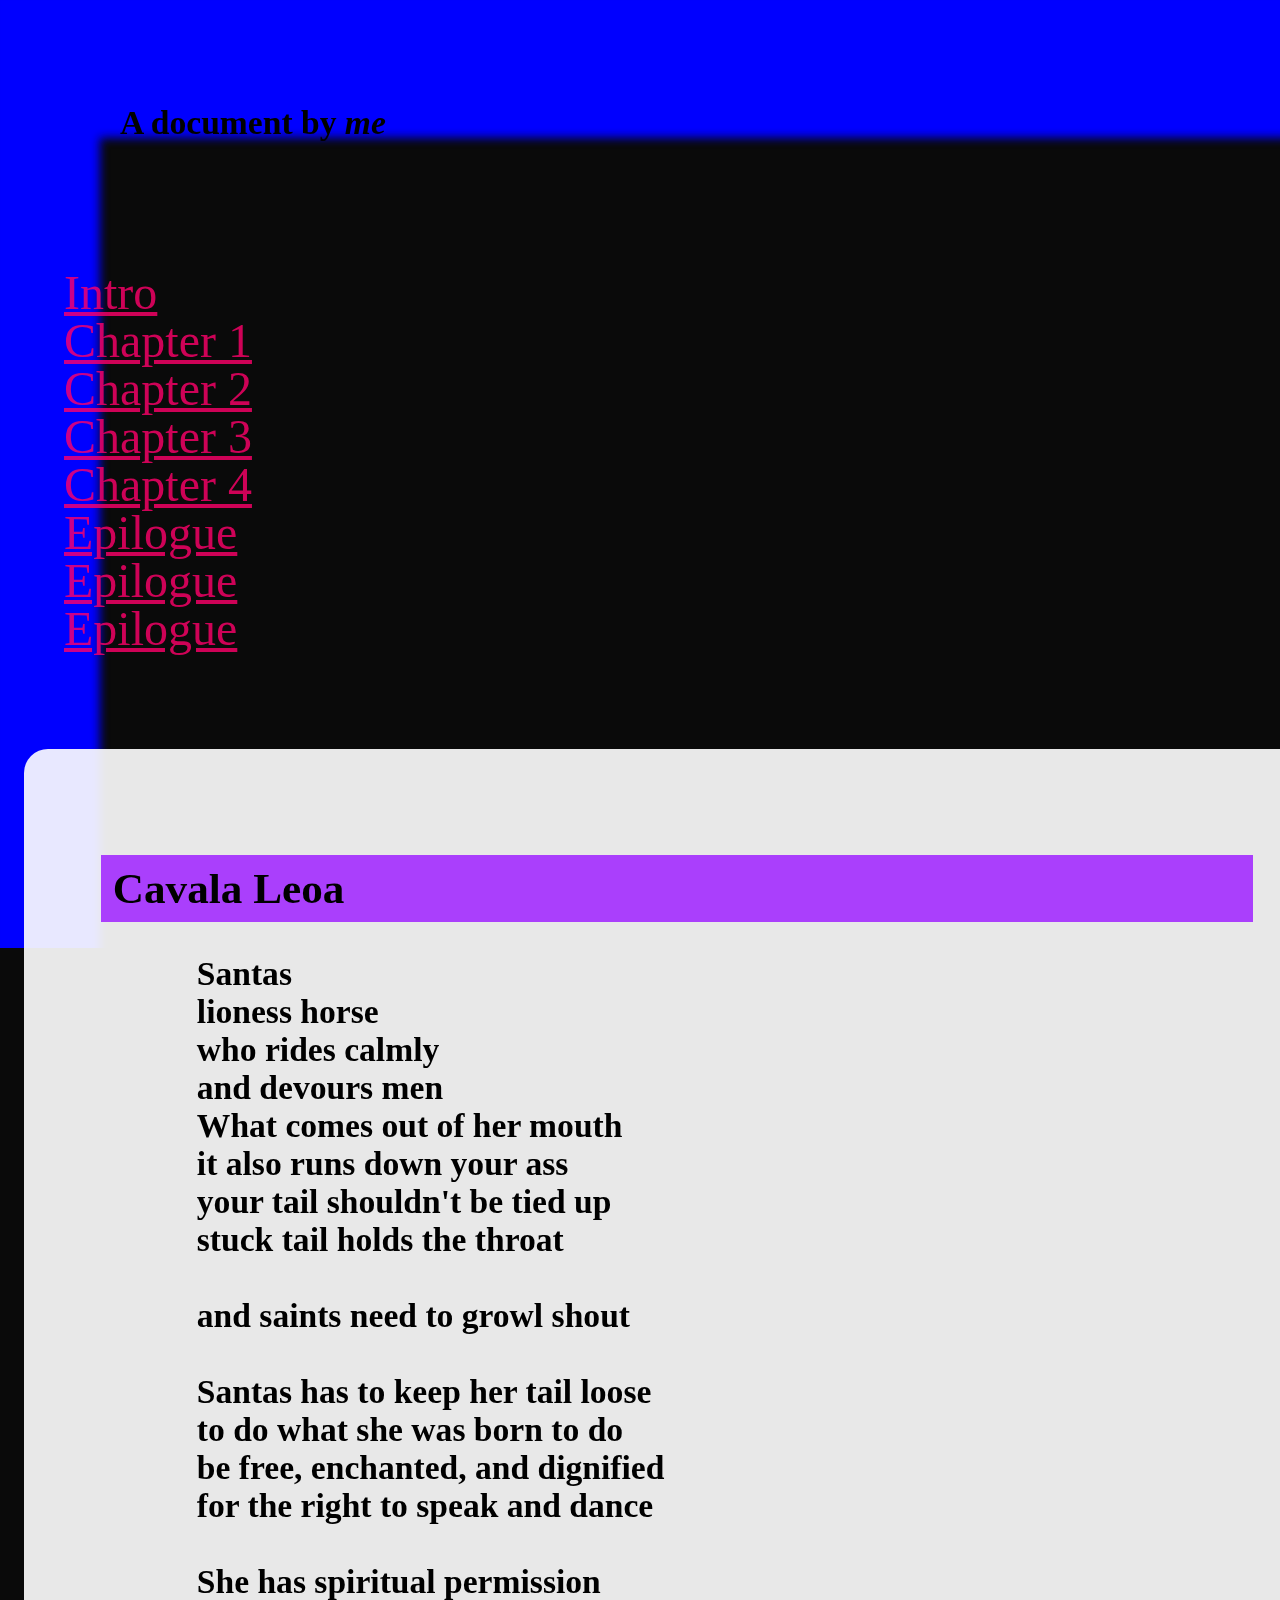
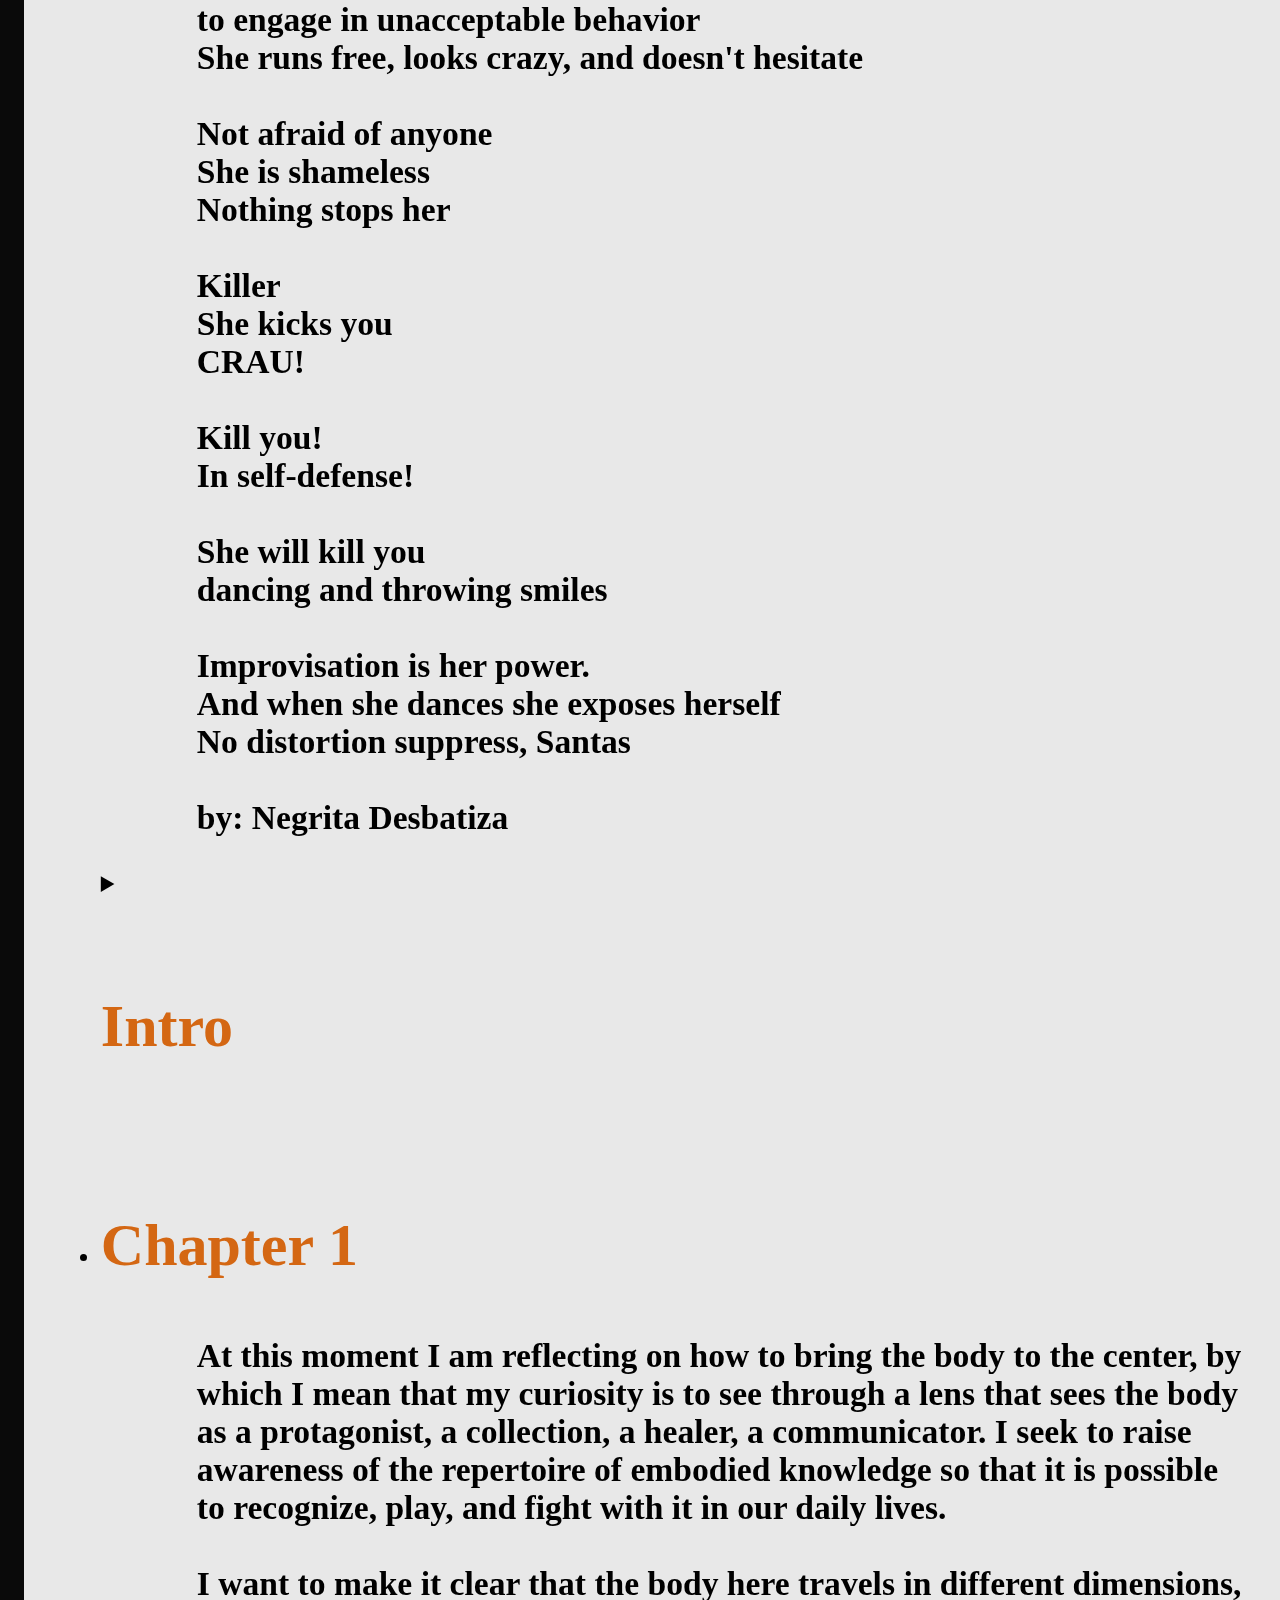
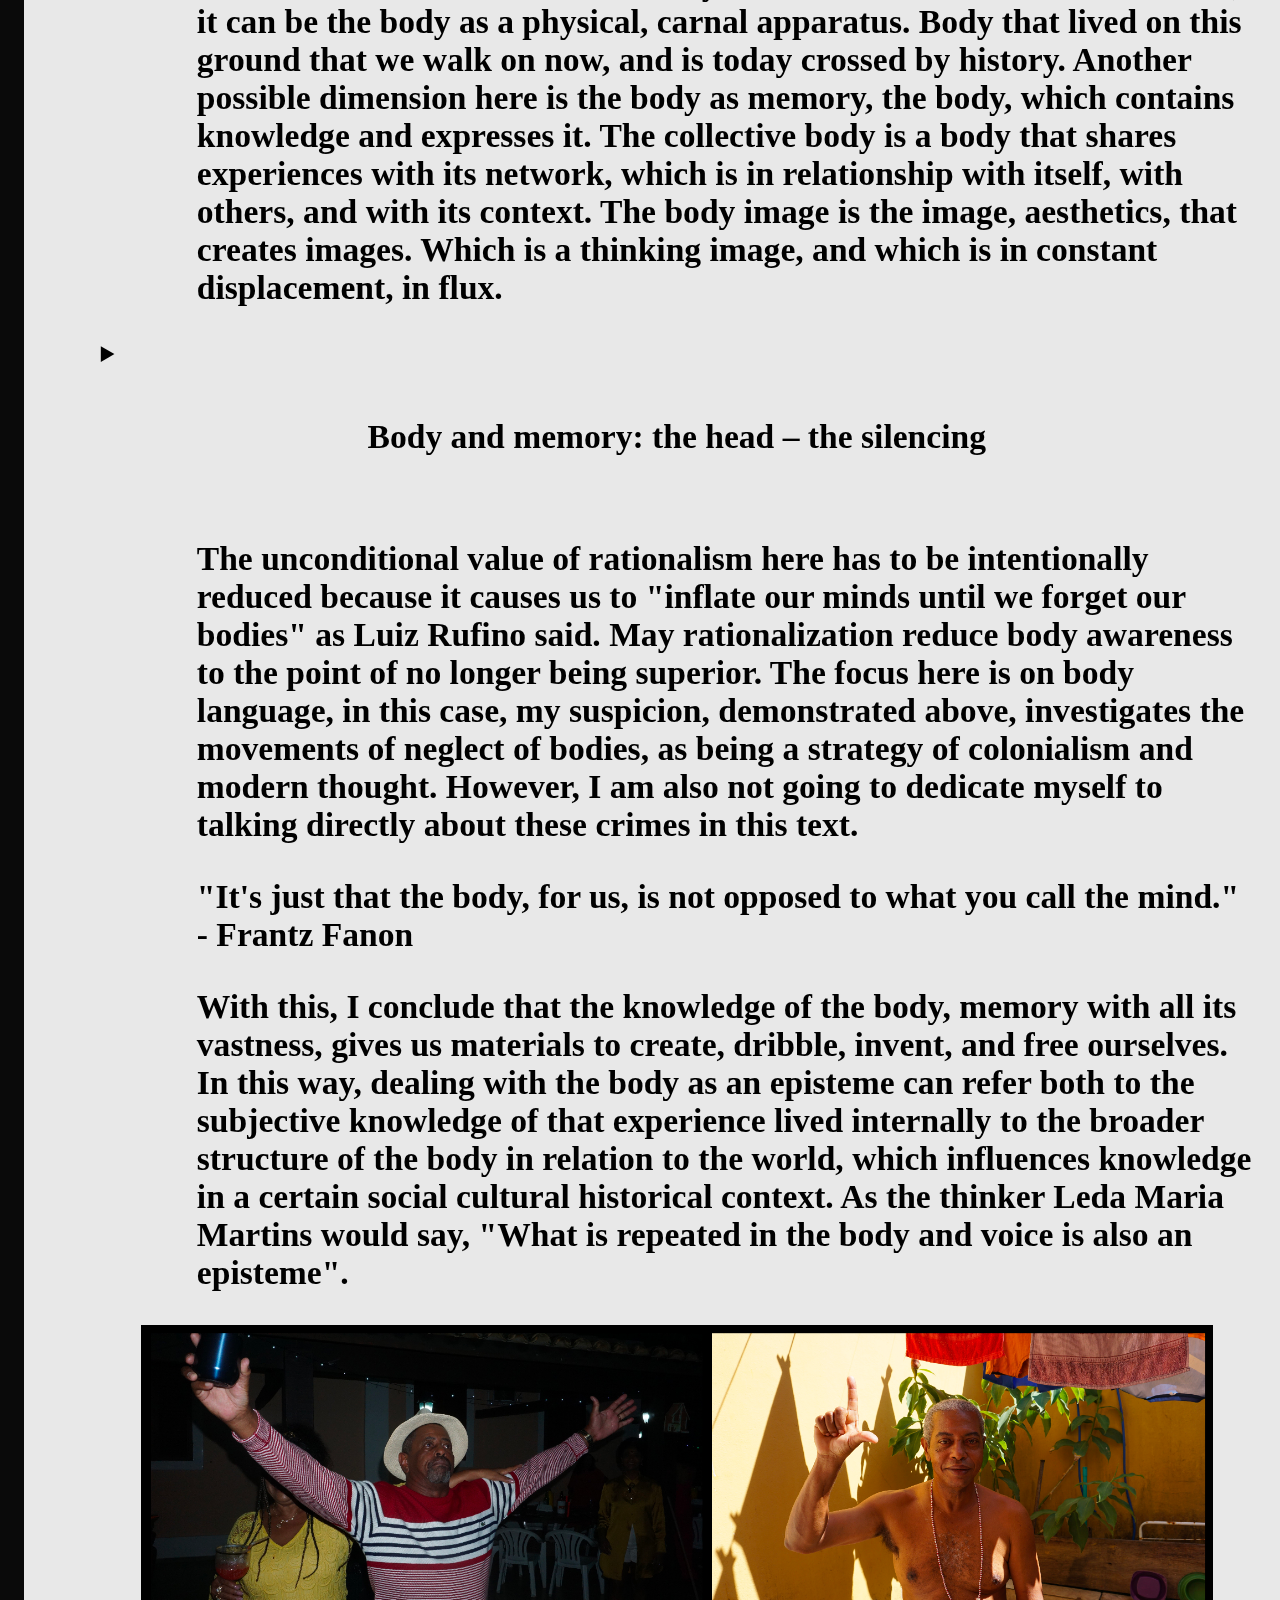
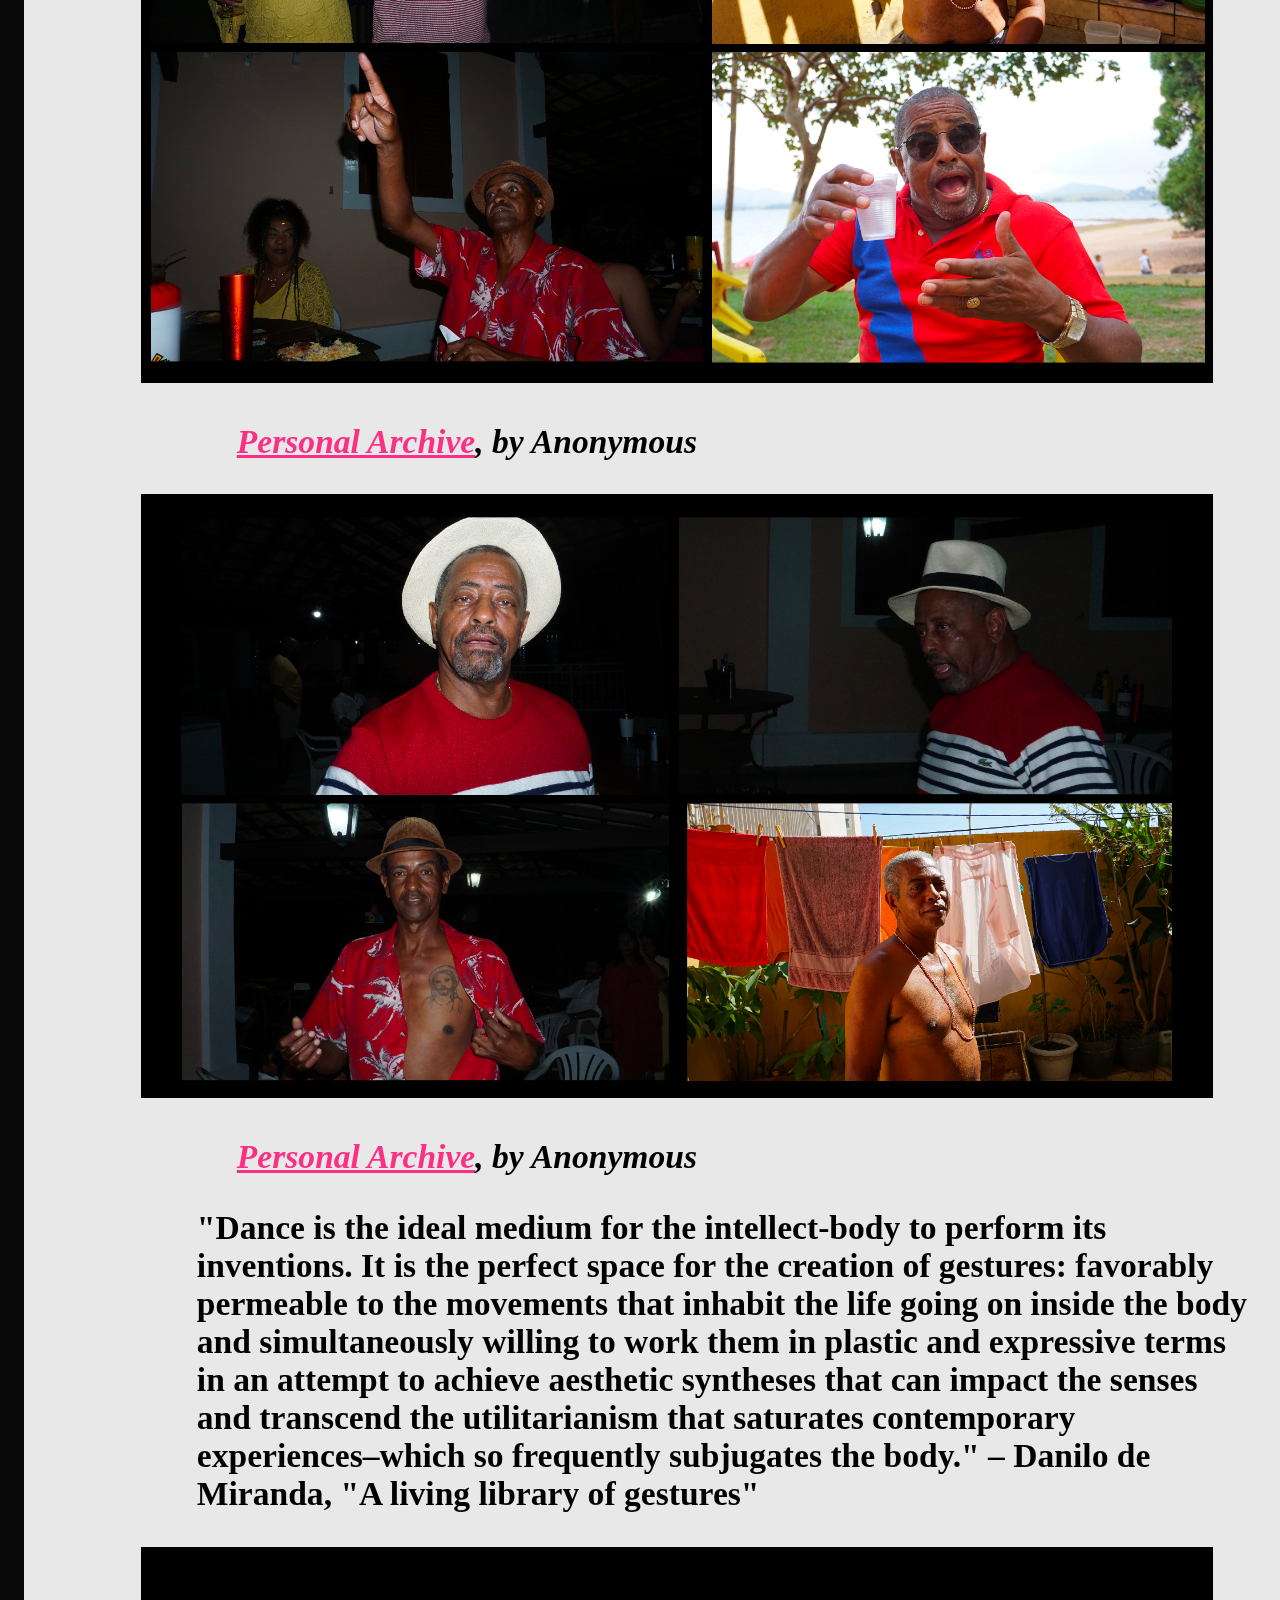
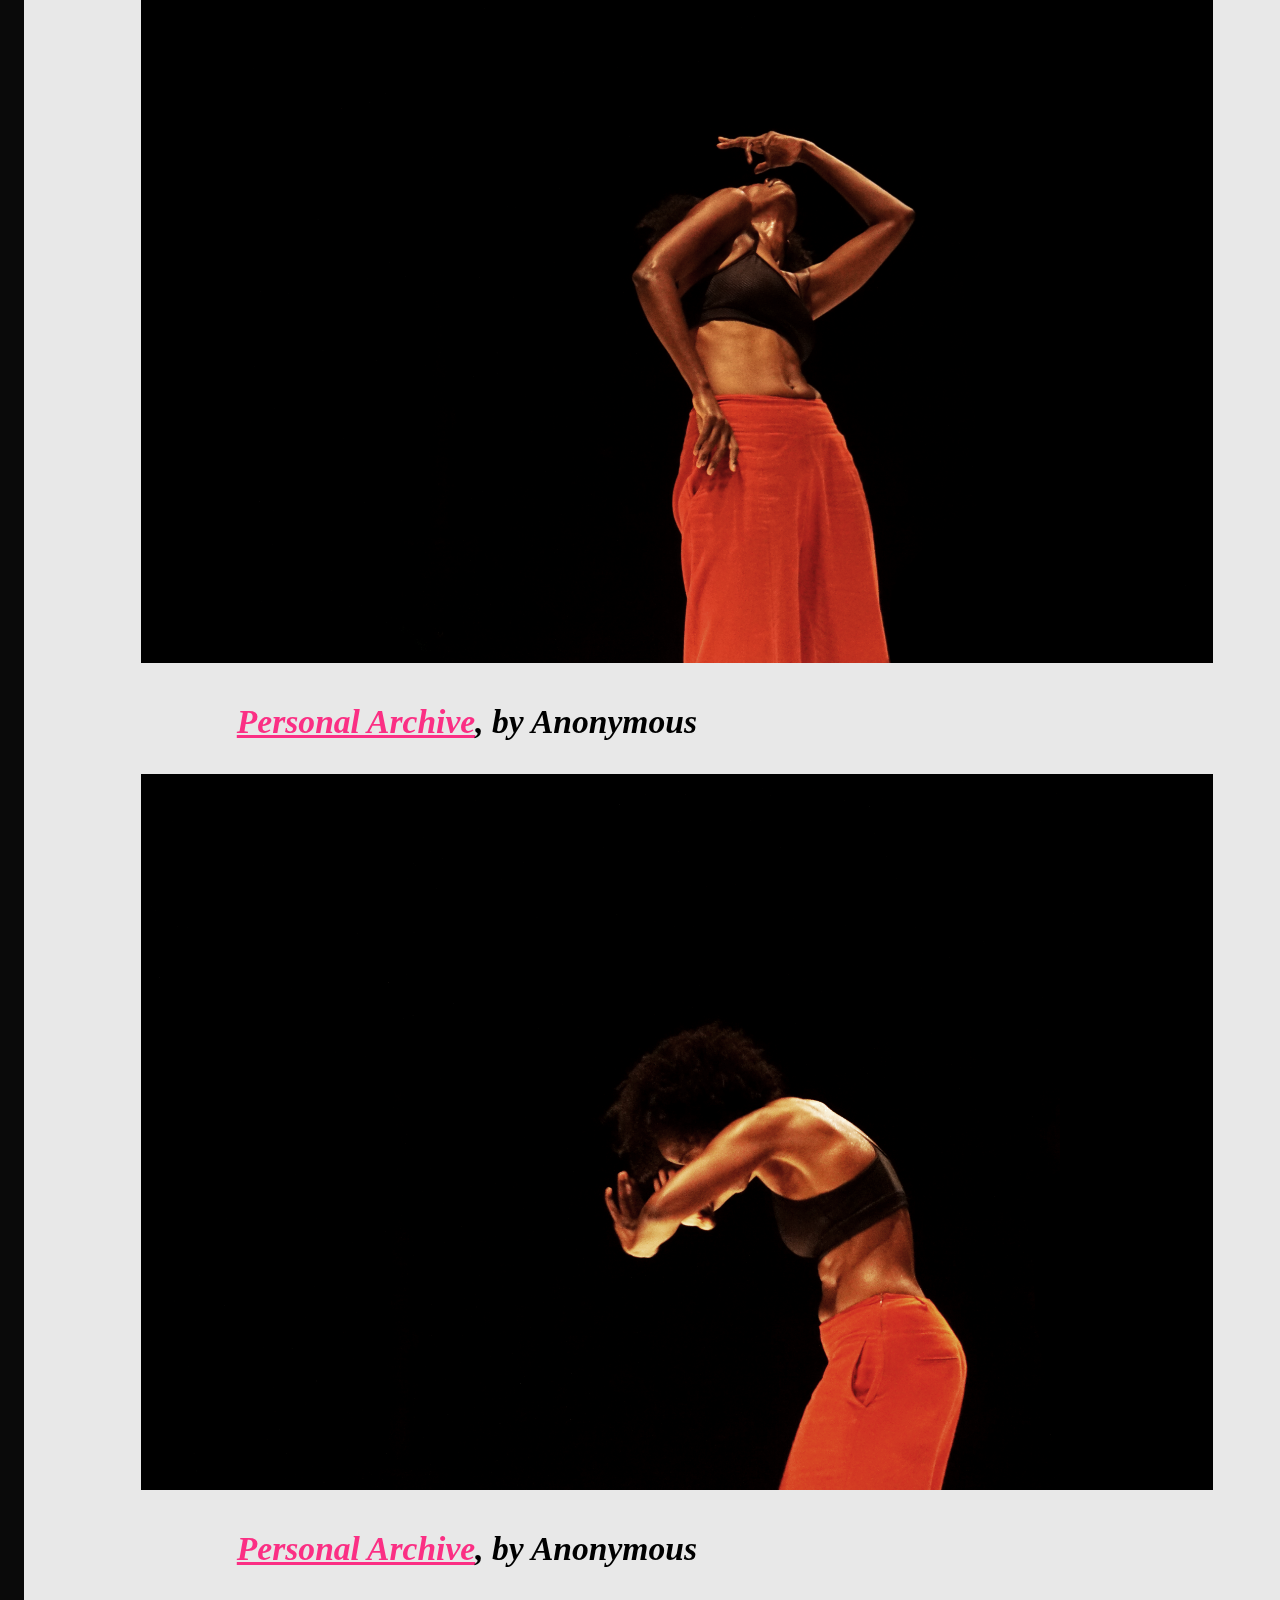
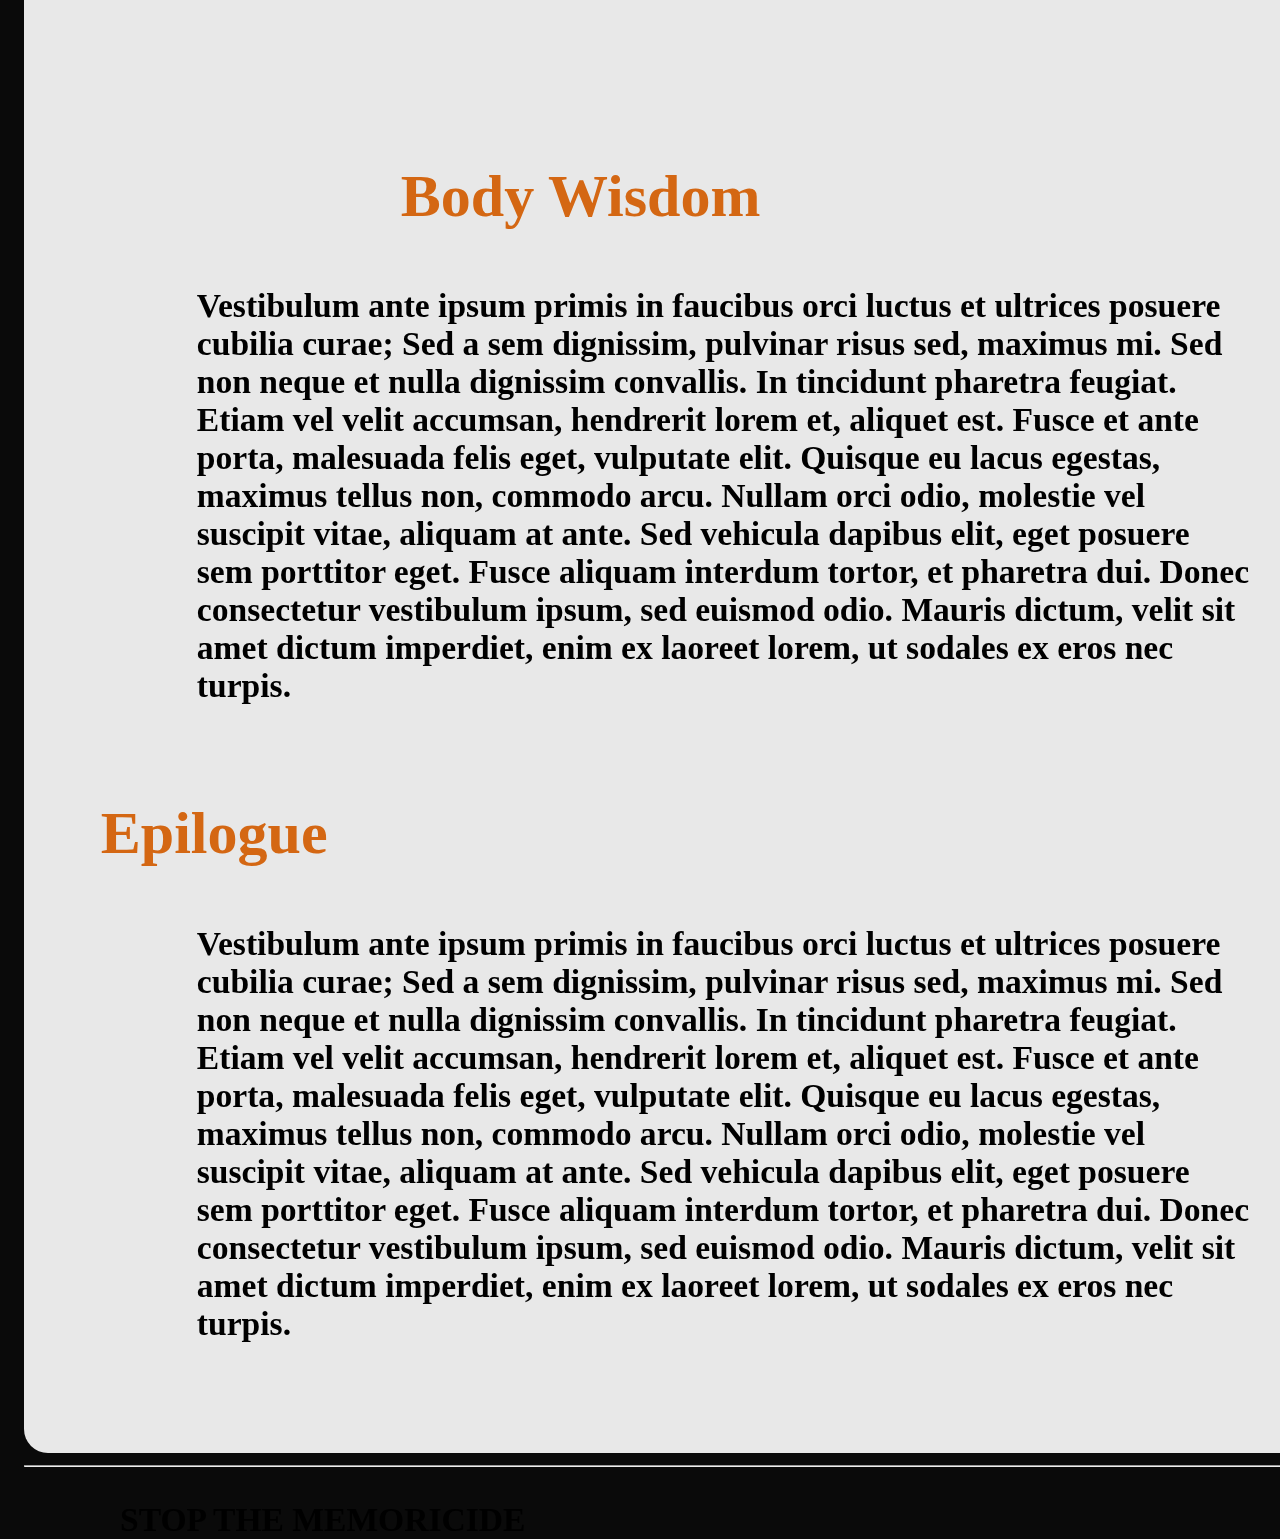
==== ingles.html @ c8997bfd "linguas" ====
<!DOCTYPE html>

<html lang="en">

<head>

	<meta charset="utf-8">
	<meta name="viewport" content="width=device-width,initial-scale=1.0">

	<!-- meta tags, fill them with website meta infos -->
	<meta name="description" content="Description of your web page" />
	<meta name="keywords" content="Keyword 1, Keyword 2, Keyword 3, Keyword 4, Keyword 5 ..." />
	<meta name="author" content="Name of the author/owner of the webpage's content" />

	<!-- favicon, fill with a 512x512px .png image named 'favicon.png' -->
	<link rel="icon" href="assets/images/favicon/favicon.png" />

	<!-- website title, visible in the browser window and on link sharing -->
	<title>Website title</title>

	<!-- links for extensions and dependencies -->

	<!-- css -->
	<!-- first link your CSS dependences, here is normalize, a CSS 'reset' for cross-browser appearence uniformity -->
	<link rel="stylesheet" href="assets/css/normalize.css">
	<!-- you stylesheet -->
	<link rel="stylesheet" href="assets/css/style.css?ver=1.0">

	<!-- js -->
	<!-- first link your javascript dependencies, here as an example is Jquery -->
	<script type="text/javascript" src="assets/js/jquery-3.6.0.min.js"></script>
	<!-- your function scripts -->
	<script type="text/javascript" src="assets/js/script.js?ver=1.0"></script>

	<p class="menu_lingua" ><span class="portugues" > <a href="portugues.html"> PT </a></span> / <span  class="ingles"> ENG</span></p>



</head>

<body>

	<!-- webpage content goes here -->

	<div class="page-wrapper">

		<header>

			<h0> Tab que eu indico como vem o conteúdo/h1>
				<p>A <strong>document</strong> by <em>me</em></p>

				/>
				<nav>
					<ul>
						<li><a href="#intro">Intro</a></li>
						<li><a href="#chapter-1">Chapter 1</a></li>
						<li><a href="#chapter-2">Chapter 2</a></li>
						<li><a href="#chapter-3">Chapter 3</a></li>
						<li><a href="#chapter-4">Chapter 4</a></li>
						<li><a href="#epilogue">Epilogue</a></li>
						<li><a href="#epilogue">Epilogue</a></li>
						<li><a href="#Referências">Epilogue</a></li>
					</ul>
				</nav> 


		</header>

		<main>

			<h1 id="poema"> Cavala Leoa</h1>
			<p>
				Santas<br>
				lioness horse<br>
				who rides calmly<br>
				and devours men<br>

				What comes out of her mouth<br>
				it also runs down your ass<br>
				your tail shouldn't be tied up<br>
				stuck tail holds the throat<br>
				<br>
				and saints need to growl shout<br>
				<br>
				Santas has to keep her tail loose<br>
				to do what she was born to do<br>
				be free, enchanted, and dignified<br>
				for the right to speak and dance<br>
				<br>
				She has spiritual permission<br>
				to engage in unacceptable behavior<br>
				She runs free, looks crazy, and doesn't hesitate<br>
				<br>
				Not afraid of anyone<br>
				She is shameless<br>
				Nothing stops her<br>
				<br>
				Killer<br>
				She kicks you<br>
				CRAU!<br>
				<br>
				Kill you!<br>
				In self-defense!<br>
				<br>
				She will kill you<br>
				dancing and throwing smiles<br>
				<br>
				Improvisation is her power.<br>
				And when she dances she exposes herself<br>
				No distortion suppress, Santas<br>
				<br>
				by: Negrita Desbatiza

			</p>
			<details>
             <summary>

			<h2 id="intro">Intro</h2>

		</summary>
			<p>
				I wish good meetings to everyone who will read this text, may the words be alive and fruitful. Let this
				text be placed on the ground. May it mark once and for all my enchanted territory, the known body. I
				chose to write it so I remember it. For the opposite of this, is disenchantment, it means conforming to
				the countless stories told about my body intending to dominate it, civilize it, and silence it.
			</p>
			<p>
				About reminders for me, motivations for doing this: for a long time I practiced neglecting the body,
				that is, I left my body aside, until it became super difficult to hear it, even to know it. This dynamic
				is a problem that affects many people. In my story, I see that this distancing from the body was
				conducted within different structures, reinforcing lies and universal formulas of sanctity, progress,
				and civilization.
			</p>
			<p>
				Introducing the body that speaks to you, I am Lara Santos, a black, Brazilian, and queer woman, I am a
				multidisciplinary graphic designer, who strategically deals with graphic design as a tool to bring
				together bodies, to record and publish their knowledge. It is important to highlight that singularity is
				a fundamental point here, considering a movement against homogenization.
			</p>
			<p>
				This is a way around these lies told about the body. This piece of writing reflects on how the body is
				in confrontation with choreographies of social norms that say the body needs to be contained, and
				controlled. The schism is what is the body's repertoire. If the body speaks, what are the relationships
				between the body and graphic design?
			</p>

			<p>So let's go. May I be filled with the desire to write, may I be able to awaken what has been dormant
				over time. May here be nothing more than the lifelong authorization to say words without fear of the
				language not being formatted for everyone's understanding. May the word and the body not be separated
				for communication.
			</p>

			<p>

				Below I present to whoever is reading, the path of my curiosity between the body and its knowledge,
				concerning words, and graphic design. I expose the path of becoming aware of how both transport
				epistemes, that is, they transport knowledge. I write through references, to authors, artists,
				designers, interviews, and experiences, which inspired me in my positions and gave me the procedure to
				write here. I thank and honor each name mentioned here. Maximum respect and affection for the knowledge
				of the people I mention in this text. May we have open chests for this journey!
			</p>


			<figure>

				<a href="Carlinhos" target="_blank">
					<img src="content/Carlinhos.jpg" alt="A painted representation of a forest with a big blue lake"
						width="100%" height="auto">
				</a>

				<figcaption>

					<p>
						<em><a href="https://www.youtube.com/watch?v=bkKTSw4pL2A" target="_blank">Personal Archive</a>,
							by Anonymous</em>
					</p>

				</figcaption>

			</figure>
		</details>


<deitails>
	<summary>
			<h2 id="chapter-1">Chapter 1</h2>

			<p> At this moment I am reflecting on how to bring the body to the center, by which I mean that
				my curiosity is to see through a lens that sees the body as a protagonist, a collection, a healer, a
				communicator. I seek to raise awareness of the repertoire of embodied knowledge so that it is possible
				to recognize, play, and fight with it in our daily lives. <br>
				<br>
				I want to make it clear that the body here travels in different dimensions, it can be the body as a
				physical, carnal apparatus. Body that lived on this ground that we walk on now, and is today crossed by
				history. Another possible dimension here is the body as memory, the body, which contains knowledge and
				expresses it. The collective body is a body that shares experiences with its network, which is in
				relationship with itself, with others, and with its context. The body image is the image, aesthetics,
				that creates images. Which is a thinking image, and which is in constant displacement, in flux.

			</p>
		</summary>
		
	</deitailS>

			<details>

				<summary>
					<h3 id="intro">Body and memory: the head – the silencing</h2>
				</summary>

				<p>
					Let's think about the memories inscribed in the body. But be careful, because, unlike Western
					traditions that emphasize the recording of memory strictly through words. Here, based on the writer
					Leda Maria Martins as a reference, I welcome the notions, which are in her work, which recognize the
					body with all its variety of knowledge as significant in the inscription, production, and
					dissemination of knowledge. Mastery of an alphabetically written language is not decisive for the
					inscription of knowledge.<br>
					<br>
					After all, access to written discursive language is a privilege, and for a long time it was a tool
					used by the hegemonic social class in the service of its self-promotion, domination, invested in the
					disqualification of other ways of establishing knowledge, among them those that are conducted by
					corporeality.<br>
					<br>

					African bodies displaced to the Americas expressed their knowledge primarily through bodily
					performances. As Leda Maria Martins would say, in her book Performances do Tempo Espiralar: poéticas
					do corpo-tela, "the word was danced, the gesture was sung, in every movement a choreography of the
					voice resonated, a score of diction, a graffiti pigmentation of the skin, a sound of colors".<br>
					<br>

					I praise such languages, as they symbolize resistance and resilience in preserving the cultural
					memory of a people. Such performances: dances, rites, songs, gestures, images, orality, and
					drumming, are sacred movements to get to know oneself, connect, and be enchanted. As stated before,
					this knowledge seems to be constantly under attack from emptying, erasure, and silencing.<br>


				</p>

				<figure>

					<a href="Carlinhos" target="_blank">
						<img src="content/AnastaciaLivre.jpeg" alt="A painted representation of a forest with a big blue lake"
							width="100%" height="auto">
					</a>
	
					<figcaption>
	
						<p>
							<em><a href="https://www.youtube.com/watch?v=bkKTSw4pL2A" target="_blank">Personal Archive</a>,
								by Anonymous</em>
						</p>
	
					</figcaption>
	
				</figure>

				<p>
					The social class that represents the colonizers in the Americas, whiteness, during and after the
					colonial period, mounted different attacks on the African and Indigenous bodies, through the most
					diverse tools of domination. For example, the religion that made rites - sins, the laws that
					prohibited samba and capoeira. The police who killed us and continue to kill us, taking the lives of
					our children. The manipulation of history authorizes the illusory narrative of white sovereignty,
					which does not point to itself, but is based on pointing to "others" to maintain its status quo.
					However, I do not propose to enter into that discussion here.
				</p>
				<p>
					"The body is a place of memory, and in it are inscribed the experiences lived and updated in
					everyday life. The body as a totality of knowledge, perceived integrally, was abandoned and split,
					de-interlaced from the brain for a long time. The aphorism “I think therefore I am” leaves deep
					marks on our imagination about the body, making us believe that the body is not a way of thinking,
					that the body “does not know.” -Luciane Ramos Silva

				</p>

			</details>

			<p>
				The unconditional value of rationalism here has to be intentionally reduced because it causes us to
				"inflate our minds until we forget our bodies" as Luiz Rufino said. May rationalization reduce body
				awareness to the point of no longer being superior. The focus here is on body language, in this case, my
				suspicion, demonstrated above, investigates the movements of neglect of bodies, as being a strategy of
				colonialism and modern thought. However, I am also not going to dedicate myself to talking directly
				about these crimes in this text.
			</p>
			<p>
				"It's just that the body, for us, is not opposed to what you call the mind." - Frantz Fanon
			</p>

			<p>
			<p>
				With this, I conclude that the knowledge of the body, memory with all its vastness, gives us materials
				to create, dribble, invent, and free ourselves. In this way, dealing with the body as an episteme can
				refer both to the subjective knowledge of that experience lived internally to the broader structure of
				the body in relation to the world, which influences knowledge in a certain social cultural historical
				context. As the thinker Leda Maria Martins would say, "What is repeated in the body and voice is also an
				episteme".
			</p>
			</p>

			<figure>
				<a href="gestos" target="_blank">
					<img src="content/Quadro1.png" alt="A painted representation of a forest with a big blue lake"
						width="100%" height="auto">
				</a>

				<figcaption>

					<p>
						<em><a href="https://www.youtube.com/watch?v=bkKTSw4pL2A" target="_blank">Personal Archive</a>,
							by Anonymous</em>
					</p>

				</figcaption>

				<b href="gestos2" target="_blank">
				 <img src="content/Quadro2.png" alt="familyarchive"
				 width="100%" height="auto">
			</b>
			<figcaption>

				<p>
					<em><a href="https://www.youtube.com/watch?v=bkKTSw4pL2A" target="_blank">Personal Archive</a>,
						by Anonymous</em>
				</p>

			</figcaption>



			</figure>

			<p>
				"Dance is the ideal medium for the intellect-body to perform its inventions. It is the perfect space for
				the creation of gestures: favorably permeable to the movements that inhabit the life going on inside the
				body and simultaneously willing to work them in plastic and expressive terms in an attempt to achieve
				aesthetic syntheses that can impact the senses and transcend the utilitarianism that saturates
				contemporary experiences–which so frequently subjugates the body." – Danilo de Miranda, "A living
				library of gestures"
			</p>

			

			<figure>

				<a href="Carlinhos" target="_blank">
					<img src="content/bienal1.png" alt="A painted representation of a forest with a big blue lake"
						width="100%" height="auto">
				</a>

				<figcaption>

					<p>
						<em><a href="https://www.youtube.com/watch?v=bkKTSw4pL2A" target="_blank">Personal Archive</a>,
							by Anonymous</em>
					</p>

				</figcaption>

			</figure>
			<figure>

				<c href="Carlinhos" target="_blank">
					<img src="content/bienal2.png" alt="A painted representation of a forest with a big blue lake"
						width="100%" height="auto">
				</c>

				<figcaption>

					<p>
						<em><a href="https://www.youtube.com/watch?v=bkKTSw4pL2A" target="_blank">Personal Archive</a>,
							by Anonymous</em>
					</p>

				</figcaption>

			</figure>

			<h2 id="chapter-4"><Canvas></Canvas>Body Wisdom</h2>


			<p>
				Vestibulum ante ipsum primis in faucibus orci luctus et ultrices posuere cubilia curae; Sed a sem
				dignissim, pulvinar risus sed, maximus mi. Sed non neque et nulla dignissim convallis. In tincidunt
				pharetra feugiat. Etiam vel velit accumsan, hendrerit lorem et, aliquet est. Fusce et ante porta,
				malesuada felis eget, vulputate elit. Quisque eu lacus egestas, maximus tellus non, commodo arcu. Nullam
				orci odio, molestie vel suscipit vitae, aliquam at ante. Sed vehicula dapibus elit, eget posuere sem
				porttitor eget. Fusce aliquam interdum tortor, et pharetra dui. Donec consectetur vestibulum ipsum, sed
				euismod odio. Mauris dictum, velit sit amet dictum imperdiet, enim ex laoreet lorem, ut sodales ex eros
				nec turpis.
			</p>

			<h2 id="epilogue">Epilogue</h2>

			<p>
				Vestibulum ante ipsum primis in faucibus orci luctus et ultrices posuere cubilia curae; Sed a sem
				dignissim, pulvinar risus sed, maximus mi. Sed non neque et nulla dignissim convallis. In tincidunt
				pharetra feugiat. Etiam vel velit accumsan, hendrerit lorem et, aliquet est. Fusce et ante porta,
				malesuada felis eget, vulputate elit. Quisque eu lacus egestas, maximus tellus non, commodo arcu. Nullam
				orci odio, molestie vel suscipit vitae, aliquam at ante. Sed vehicula dapibus elit, eget posuere sem
				porttitor eget. Fusce aliquam interdum tortor, et pharetra dui. Donec consectetur vestibulum ipsum, sed
				euismod odio. Mauris dictum, velit sit amet dictum imperdiet, enim ex laoreet lorem, ut sodales ex eros
				nec turpis.
			</p>

		</main>



		<footer>

			<hr>

			<p>
				STOP THE MEMORICIDE
			</p>

		</footer>



	</div>

	<div data-dark-circle="rgba(25,27,)" data-dark-dot="191b1d" data-light-circle="hsla(o,o,100%,.2)"
		data-light-dot="#fff" id="mouseCursor"
		style="transform: translate(-50%, -50%) translate(1027px, 382px); height: 50px; width: 50px;">
	</div>
	<div id="cursor" style="border-color: rgba(25, 27, 29, 0.6); border-width:2px; background-color: transparent;">
	</div>



	<!-- end webpage content -->



</body>

</html>
---- assets/css/style.css ----
@charset "UTF-8";



/* @FONT FACE (enable the use of 'custom fonts' inside your document) */

/* 
  You can use 'fontsquirrel' (https://www.fontsquirrel.com) 
  or 'transfonter' (https://transfonter.org)
  to generate your own font for the web from .ttf or .oft files 
*/

@font-face {
    font-family: 'Hind';
    src:('assets/fonts/Hind');
    font-weight: normal;
    font-style: normal;
    font-display: block;
}

@font-face {
    font-family: 'Your Font Name';
    src: url('../fonts/yourfontname/yourfontname-italic.woff2');
    font-weight: normal;
    font-style: italic;
    font-display: block;
}



/* VARIABLES */

:root {
  /* Color values */
  --color-background: rgb(10, 10, 10);
  --color-text: rgba(0,0,0,1);
  --color-text-link: rgba(255, 0, 106, 0.8);
  --color-text-link-hover: rgba(255, 8, 148, 0.4);
  /* Font values */
  --font-family: 'Hind-Medium.ttf';
  --font-size: 24px;
  /* Margin value */
  --margin: 1rem;
}



/* GENERAL STYLES */
.menu_lingua{
  position: -webkit-sticky;
  position:fixed;
  color: white;
  top: 2vh;
  right: 3vw;
}



html {
  font: var(--font-size) var(--font-family);
  color: var(--color-text);
  background-color: var(--color-background);
}

body {
  position:relative;
  background-color: var(--color-background);
  font: var(--font-size) var(--font-family);
  color: var(--color-text);
  width:100%;
  height:auto;
  overflow-y:auto;

  
}
.page-wrapper{
  position: sticky;
  width: 100vw;
  height: 100vh;
  box-shadow: 10vh 10vw 10px 10px blue inset;
  z-index: 99999;

}
cursor {
  border-color: rgba(red, green, blue, alpha);
}

a {
  color: var(--color-text-link);
  text-decoration: underline;
}

a:hover {
  color: var(--color-text-link-hover);
  text-decoration: underline;
}

h0{
  color: blue;
  font-size: 2rem;
  text-align: center;
  text-align: left;
  line-height: 1;
  padding: 1rem;
  grid-template-columns: max-content;


}
h1{
  background-color: rgba(158, 31, 255, 0.842);
  font-size: 1.8rem;
  text-align: left;
  line-height: 1;
  padding: 0.5rem;
}

h2{
  background-color: rgba(197, 244, 255, 0);
  color: #d46713;
  font-size: 2.5rem;
  font-weight: bold;
  text-align: left;
  line-height: 2.5rem;
  padding-top: 2rem;
  padding-bottom: 0.5rem;
}

h3{
  text-align: center;
  line-height: 3rem;
  font-size: 1.4rem;
  padding: 0.5 rem;
  font-weight: bold;
  color: #000000;
}

h4, h5, h6{
  /* h4-h5-h6 style */
}

p{
  /* paragraph style */
  text-align: left;
  margin-left: 5rem;
  margin-left: 4rem;
  line-height: 2,2rem;
  font-size: 1.4rem;
  padding: 0.5 rem;
  font-weight: bold;
  color: #000000;
  
}

ol, ul{
  /* ordered list and unordered list styles */
}

blockquote{
  /* blockquote element style */
}

hr{
  /* horizontal rule style */
}



/* PAGE STYLES */

/* page structure */

div.page-wrapper {
  /* the element that 'wraps' everything */
  padding: var(--margin);
}

/* navigation */
 
nav{
  
}

/* content */

main{
  margin: 0 auto;
  max-width: 111ch;
  min-width: 40ch;
  width: 90vw;
  background-color: rgba(255, 255, 255, 0.908);
  padding: 6vw;
  border: 1rem;
  border-radius: 1rem;
  overflow: visible;



 
}

summary {
  
}






/* UTILITY CLASSES */

/* hide desktop mobile etc */

.desktop-only {
  display: block;
}

.mobile-only {
  display: none;
}





/* WEBSITE MEDIA QUERIES */

/* styles for 'mobile', screen sizes up to 779px, should covers 'mobile' and 'tablet' */
/* style this one first and then use the subsequent ones in a cascading way (from general to specific) */

@media (max-width: 779px) {

  /* your 'mobile' overriding css properties here */



  /* utility classes, mobile */

  .desktop-only{
    display:none;
  }

  .mobile-only{
    display:block;
  }

}



/* use this query to apply style changes to smaller smartphones sizes (like an iPhone 5S or SE 2016), max size of 339px */

@media (max-width: 339px) {

  /* your overriding css properties here */

}



/* use this query to apply style changes for 'mobile' screen sizes that are flipped in 'landscape' mode */

@media (max-width: 779px) and (orientation: landscape) {

   /* your overriding css properties here */

}



/* use this query to apply style for 'small' desktop screens */

@media (min-width: 780px) and (max-width: 992px) {

  /* your overriding css properties here */

}
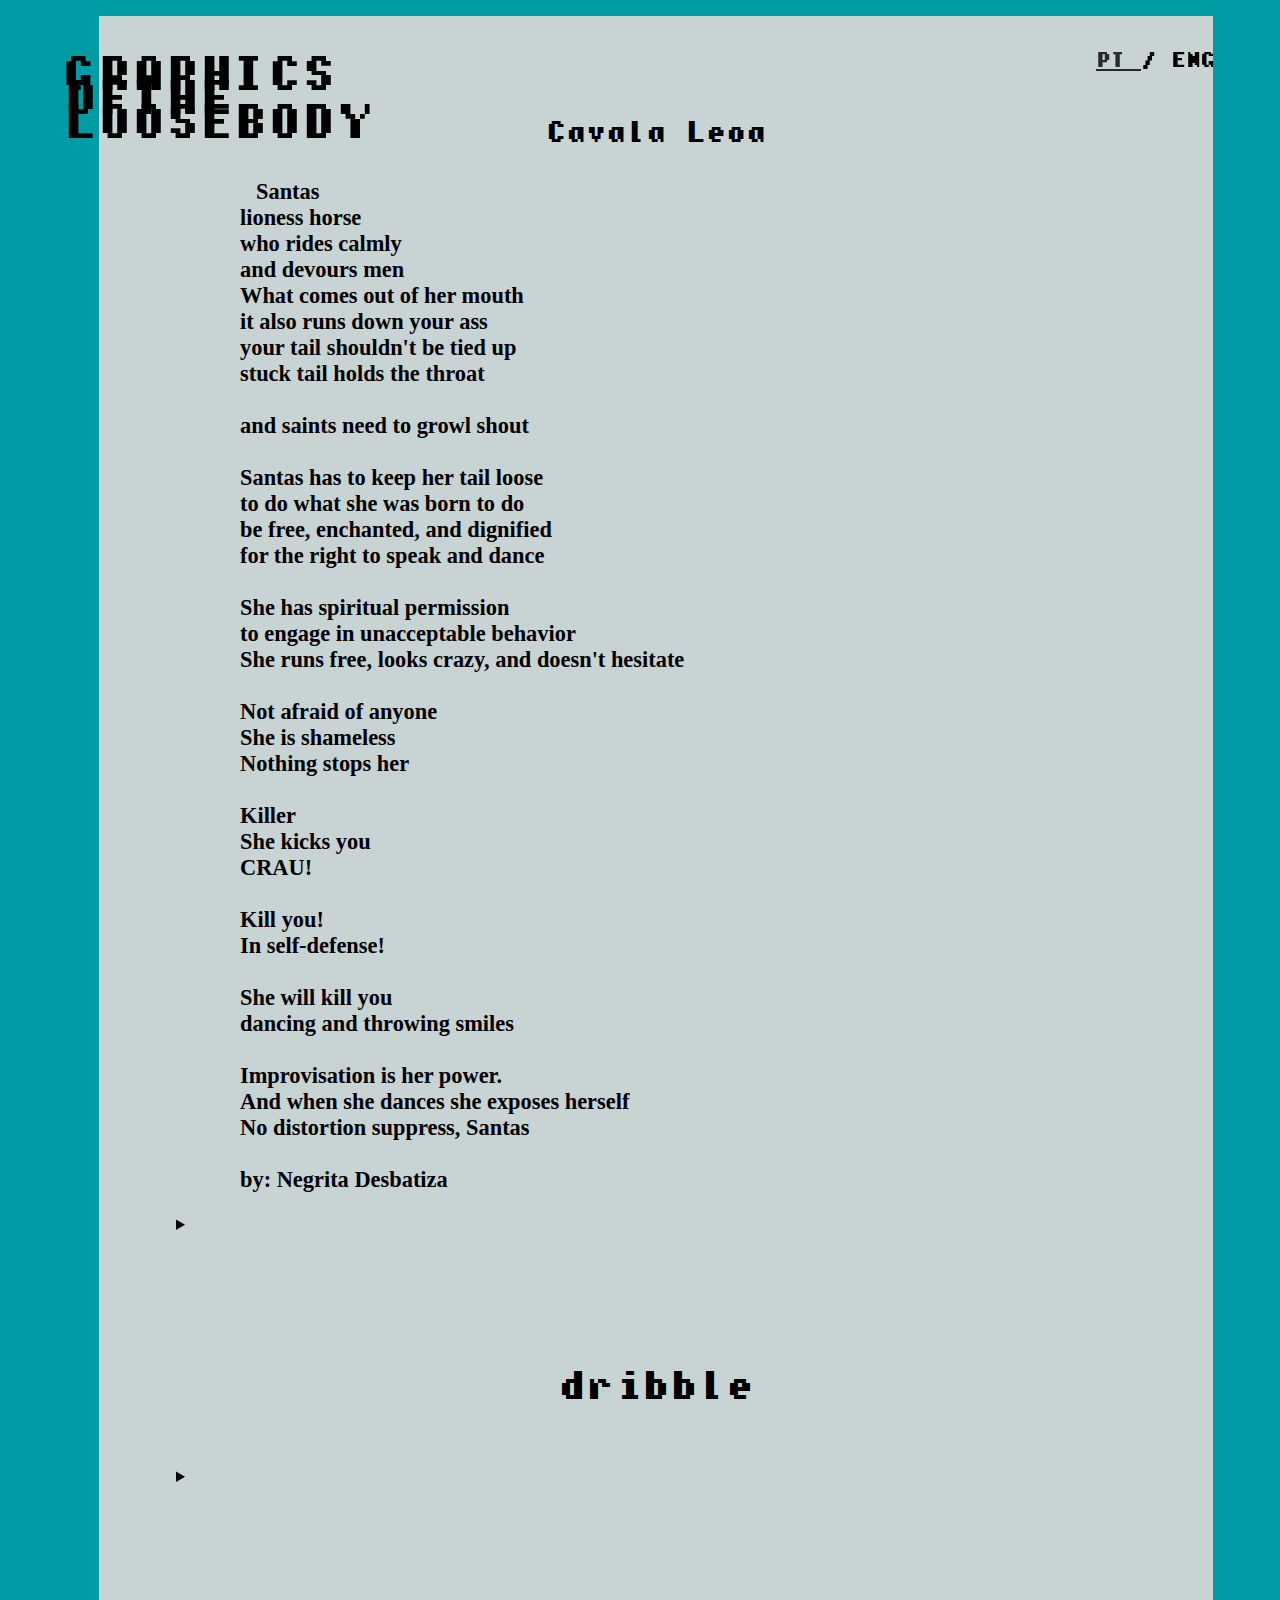
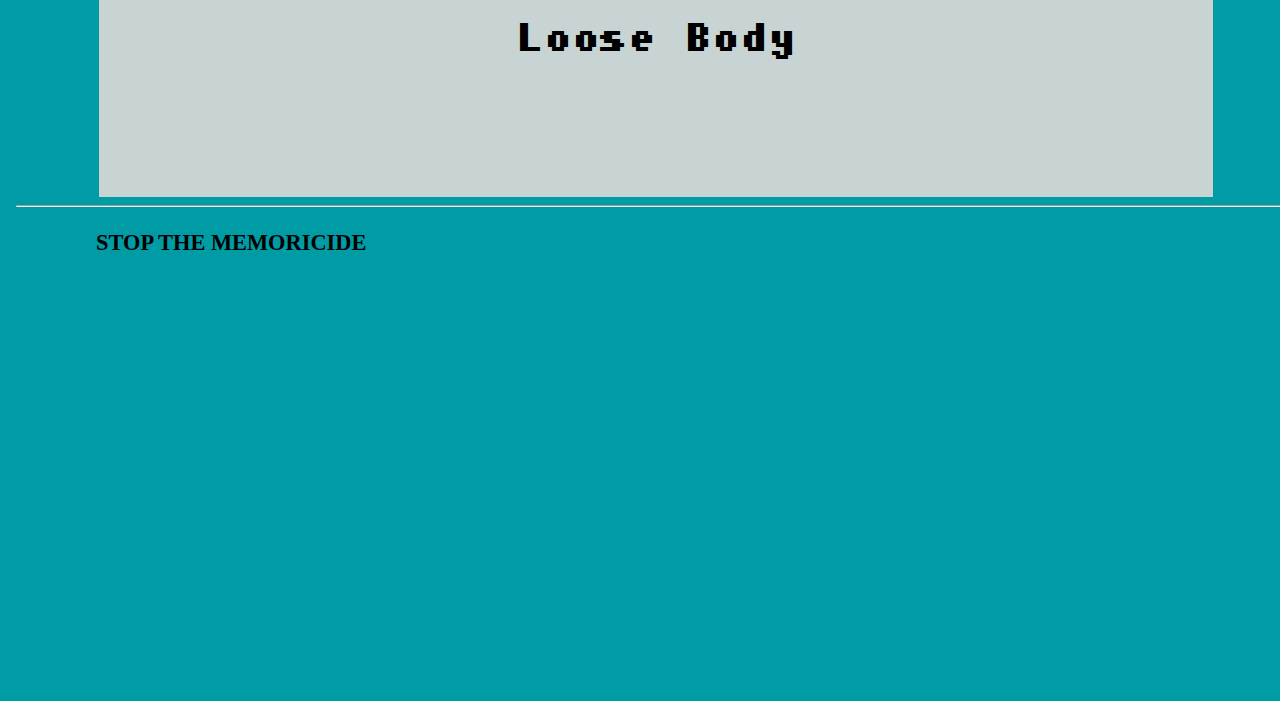
==== commit 1d41cb2f: "novidade incomplete" ====
--- a/ingles.html
+++ b/ingles.html
@@ -32,7 +32,6 @@
 	<!-- your function scripts -->
 	<script type="text/javascript" src="assets/js/script.js?ver=1.0"></script>
 
-	<p class="menu_lingua" ><span class="portugues" > <a href="portugues.html"> PT </a></span> / <span  class="ingles"> ENG</span></p>
 
 
 
@@ -44,24 +43,13 @@
 
 	<div class="page-wrapper">
 
+
+
 		<header>
 
-			<h0> Tab que eu indico como vem o conteúdo/h1>
-				<p>A <strong>document</strong> by <em>me</em></p>
-
-				/>
-				<nav>
-					<ul>
-						<li><a href="#intro">Intro</a></li>
-						<li><a href="#chapter-1">Chapter 1</a></li>
-						<li><a href="#chapter-2">Chapter 2</a></li>
-						<li><a href="#chapter-3">Chapter 3</a></li>
-						<li><a href="#chapter-4">Chapter 4</a></li>
-						<li><a href="#epilogue">Epilogue</a></li>
-						<li><a href="#epilogue">Epilogue</a></li>
-						<li><a href="#Referências">Epilogue</a></li>
-					</ul>
-				</nav> 
+			<h0> Graphics<br>OfThe<br>LooseBody</h0>
+			<p class="menu_lingua"><span class="portugues"> <a href="portugues.html"> PT </a></span> / <span
+					class="ingles"> ENG</span></p>
 
 
 		</header>
@@ -112,295 +100,184 @@
 				by: Negrita Desbatiza
 
 			</p>
+
 			<details>
-             <summary>
-
-			<h2 id="intro">Intro</h2>
-
-		</summary>
-			<p>
-				I wish good meetings to everyone who will read this text, may the words be alive and fruitful. Let this
-				text be placed on the ground. May it mark once and for all my enchanted territory, the known body. I
-				chose to write it so I remember it. For the opposite of this, is disenchantment, it means conforming to
-				the countless stories told about my body intending to dominate it, civilize it, and silence it.
-			</p>
-			<p>
-				About reminders for me, motivations for doing this: for a long time I practiced neglecting the body,
-				that is, I left my body aside, until it became super difficult to hear it, even to know it. This dynamic
-				is a problem that affects many people. In my story, I see that this distancing from the body was
-				conducted within different structures, reinforcing lies and universal formulas of sanctity, progress,
-				and civilization.
-			</p>
-			<p>
-				Introducing the body that speaks to you, I am Lara Santos, a black, Brazilian, and queer woman, I am a
-				multidisciplinary graphic designer, who strategically deals with graphic design as a tool to bring
-				together bodies, to record and publish their knowledge. It is important to highlight that singularity is
-				a fundamental point here, considering a movement against homogenization.
-			</p>
-			<p>
-				This is a way around these lies told about the body. This piece of writing reflects on how the body is
-				in confrontation with choreographies of social norms that say the body needs to be contained, and
-				controlled. The schism is what is the body's repertoire. If the body speaks, what are the relationships
-				between the body and graphic design?
-			</p>
-
-			<p>So let's go. May I be filled with the desire to write, may I be able to awaken what has been dormant
-				over time. May here be nothing more than the lifelong authorization to say words without fear of the
-				language not being formatted for everyone's understanding. May the word and the body not be separated
-				for communication.
-			</p>
-
-			<p>
-
-				Below I present to whoever is reading, the path of my curiosity between the body and its knowledge,
-				concerning words, and graphic design. I expose the path of becoming aware of how both transport
-				epistemes, that is, they transport knowledge. I write through references, to authors, artists,
-				designers, interviews, and experiences, which inspired me in my positions and gave me the procedure to
-				write here. I thank and honor each name mentioned here. Maximum respect and affection for the knowledge
-				of the people I mention in this text. May we have open chests for this journey!
-			</p>
-
-
-			<figure>
-
-				<a href="Carlinhos" target="_blank">
-					<img src="content/Carlinhos.jpg" alt="A painted representation of a forest with a big blue lake"
-						width="100%" height="auto">
-				</a>
-
-				<figcaption>
-
-					<p>
-						<em><a href="https://www.youtube.com/watch?v=bkKTSw4pL2A" target="_blank">Personal Archive</a>,
-							by Anonymous</em>
-					</p>
-
-				</figcaption>
-
-			</figure>
-		</details>
-
-
-<deitails>
-	<summary>
-			<h2 id="chapter-1">Chapter 1</h2>
-
-			<p> At this moment I am reflecting on how to bring the body to the center, by which I mean that
-				my curiosity is to see through a lens that sees the body as a protagonist, a collection, a healer, a
-				communicator. I seek to raise awareness of the repertoire of embodied knowledge so that it is possible
-				to recognize, play, and fight with it in our daily lives. <br>
-				<br>
-				I want to make it clear that the body here travels in different dimensions, it can be the body as a
-				physical, carnal apparatus. Body that lived on this ground that we walk on now, and is today crossed by
-				history. Another possible dimension here is the body as memory, the body, which contains knowledge and
-				expresses it. The collective body is a body that shares experiences with its network, which is in
-				relationship with itself, with others, and with its context. The body image is the image, aesthetics,
-				that creates images. Which is a thinking image, and which is in constant displacement, in flux.
-
-			</p>
-		</summary>
-		
-	</deitailS>
-
-			<details>
-
 				<summary>
-					<h3 id="intro">Body and memory: the head – the silencing</h2>
+
+					<h2 id="intro">dribble</h2>
+
 				</summary>
 
-				<p>
-					Let's think about the memories inscribed in the body. But be careful, because, unlike Western
-					traditions that emphasize the recording of memory strictly through words. Here, based on the writer
-					Leda Maria Martins as a reference, I welcome the notions, which are in her work, which recognize the
-					body with all its variety of knowledge as significant in the inscription, production, and
-					dissemination of knowledge. Mastery of an alphabetically written language is not decisive for the
-					inscription of knowledge.<br>
-					<br>
-					After all, access to written discursive language is a privilege, and for a long time it was a tool
-					used by the hegemonic social class in the service of its self-promotion, domination, invested in the
-					disqualification of other ways of establishing knowledge, among them those that are conducted by
-					corporeality.<br>
-					<br>
-
-					African bodies displaced to the Americas expressed their knowledge primarily through bodily
-					performances. As Leda Maria Martins would say, in her book Performances do Tempo Espiralar: poéticas
-					do corpo-tela, "the word was danced, the gesture was sung, in every movement a choreography of the
-					voice resonated, a score of diction, a graffiti pigmentation of the skin, a sound of colors".<br>
-					<br>
-
-					I praise such languages, as they symbolize resistance and resilience in preserving the cultural
-					memory of a people. Such performances: dances, rites, songs, gestures, images, orality, and
-					drumming, are sacred movements to get to know oneself, connect, and be enchanted. As stated before,
-					this knowledge seems to be constantly under attack from emptying, erasure, and silencing.<br>
-
-
-				</p>
+				<p> Dribble: as in dodging, swinging the body as a strategy for moving forward; getting away from
+					obstacles.
+				</p>
+				<p>
+					Graphics: as a means of registering the flow and movement of the body through words, images, vectors
+					and signs.
+
+				</p>
+				<p>
+					Loose body: is the presence of the body in performance. Emancipated. In its freedom to communicate
+					its knowledge through body language.
+				</p>
+				<p>
+					I wish good meetings to everyone who will read this text, may the words be alive and fruitful. Let
+					this
+					text be placed on the ground. May it mark once and for all my enchanted territory, the known body. I
+					chose to write it so I remember it. For the opposite of this, is disenchantment, it means conforming
+					to
+					the countless stories told about my body intending to dominate it, civilize it, and silence it.
+				</p>
+				<p>
+					About reminders for me, motivations for doing this: for a long time I practiced neglecting the body,
+					that is, I left my body aside, until it became super difficult to hear it, even to know it. This
+					dynamic
+					is a problem that affects many people. In my story, I see that this distancing from the body was
+					conducted within different structures, reinforcing lies and universal formulas of sanctity,
+					progress,
+					and civilization.
+				</p>
+				<p>
+					Introducing the body that speaks to you, I am Lara Santos, a black, Brazilian, and queer woman, I am
+					a
+					multidisciplinary graphic designer, who strategically deals with graphic design as a tool to bring
+					together bodies, to record and publish their knowledge. It is important to highlight that
+					singularity is
+					a fundamental point here, considering a movement against homogenization.
+				</p>
+				<p>
+					This is a way around these lies told about the body. This piece of writing reflects on how the body
+					is
+					in confrontation with choreographies of social norms that say the body needs to be contained, and
+					controlled. The schism is what is the body's repertoire. If the body speaks, what are the
+					relationships
+					between the body and graphic design?
+				</p>
+
+				<p>So let's go. May I be filled with the desire to write, may I be able to awaken what has been dormant
+					over time. May here be nothing more than the lifelong authorization to say words without fear of the
+					language not being formatted for everyone's understanding. May the word and the body not be
+					separated
+					for communication.
+				</p>
+
+				<p>
+
+					Below I present to whoever is reading, the path of my curiosity between the body and its knowledge,
+					concerning words, and graphic design. I expose the path of becoming aware of how both transport
+					epistemes, that is, they transport knowledge. I write through references, to authors, artists,
+					designers, interviews, and experiences, which inspired me in my positions and gave me the procedure
+					to
+					write here. I thank and honor each name mentioned here. Maximum respect and affection for the
+					knowledge
+					of the people I mention in this text. May we have open chests for this journey!
+				</p>
+
 
 				<figure>
 
 					<a href="Carlinhos" target="_blank">
-						<img src="content/AnastaciaLivre.jpeg" alt="A painted representation of a forest with a big blue lake"
+						<img src="content/Carlinhos.jpg" alt="A painted representation of a forest with a big blue lake"
 							width="100%" height="auto">
 					</a>
-	
+
 					<figcaption>
-	
+
 						<p>
-							<em><a href="https://www.youtube.com/watch?v=bkKTSw4pL2A" target="_blank">Personal Archive</a>,
+							<em><a href="https://www.youtube.com/watch?v=bkKTSw4pL2A" target="_blank">Personal
+									Archive</a>,
 								by Anonymous</em>
 						</p>
-	
+
 					</figcaption>
-	
+
 				</figure>
-
-				<p>
-					The social class that represents the colonizers in the Americas, whiteness, during and after the
-					colonial period, mounted different attacks on the African and Indigenous bodies, through the most
-					diverse tools of domination. For example, the religion that made rites - sins, the laws that
-					prohibited samba and capoeira. The police who killed us and continue to kill us, taking the lives of
-					our children. The manipulation of history authorizes the illusory narrative of white sovereignty,
-					which does not point to itself, but is based on pointing to "others" to maintain its status quo.
-					However, I do not propose to enter into that discussion here.
-				</p>
-				<p>
-					"The body is a place of memory, and in it are inscribed the experiences lived and updated in
-					everyday life. The body as a totality of knowledge, perceived integrally, was abandoned and split,
-					de-interlaced from the brain for a long time. The aphorism “I think therefore I am” leaves deep
-					marks on our imagination about the body, making us believe that the body is not a way of thinking,
-					that the body “does not know.” -Luciane Ramos Silva
-
-				</p>
-
 			</details>
 
-			<p>
-				The unconditional value of rationalism here has to be intentionally reduced because it causes us to
-				"inflate our minds until we forget our bodies" as Luiz Rufino said. May rationalization reduce body
-				awareness to the point of no longer being superior. The focus here is on body language, in this case, my
-				suspicion, demonstrated above, investigates the movements of neglect of bodies, as being a strategy of
-				colonialism and modern thought. However, I am also not going to dedicate myself to talking directly
-				about these crimes in this text.
-			</p>
-			<p>
-				"It's just that the body, for us, is not opposed to what you call the mind." - Frantz Fanon
-			</p>
-
-			<p>
-			<p>
-				With this, I conclude that the knowledge of the body, memory with all its vastness, gives us materials
-				to create, dribble, invent, and free ourselves. In this way, dealing with the body as an episteme can
-				refer both to the subjective knowledge of that experience lived internally to the broader structure of
-				the body in relation to the world, which influences knowledge in a certain social cultural historical
-				context. As the thinker Leda Maria Martins would say, "What is repeated in the body and voice is also an
-				episteme".
-			</p>
-			</p>
-
-			<figure>
-				<a href="gestos" target="_blank">
-					<img src="content/Quadro1.png" alt="A painted representation of a forest with a big blue lake"
-						width="100%" height="auto">
-				</a>
-
-				<figcaption>
-
+
+			<details>
+				<summary>
+
+					<h2 id="LooseBody">Loose Body</h2>
+
+				</summary>
+
+				<p>
+					“Memory is the contents of a continent – its life, its history, its past. As if the body were the
+					document. It’s no wonder that dance for black people is a movement of liberation.”
+					– Beatriz Nascimento
+
+				</p>
+				<p>
+					I am part of a large family, most of my relatives are concentrated in the state of Rio de Janeiro,
+					more precisely in Campos dos Goytacazes. I call them a reference because what I present in this text
+					is closely related to what I learned from them. Our family gatherings are fundamental, dancing is a
+					sacred tradition in our encounters, and this has always been my reference.
+
+
+				</p>
+				<p>
+					At Christmas 2024 I got together with some of my family, the sun was shining and everyone was by the
+					pool. There was me, my mother, my uncle Carlinhos, my uncle Amaro, my aunt Celeste, my aunt Celi,
+					Tia Carmem, who arrived later, and my cousin Mariana, who was a mermaid at the edge of the pool. I
+					took advantage of the moment to bring up a subject I had been meaning to discuss with them.
+
+				</p>
+
+				<p>
+					Without hesitation, I asked the first question:
+				</p>
+
+				<p>
+				<h3 id="interview">
+					Lara: Why is dancing important to our family?
+					Dora: I have a memory of us dancing in the back of the house in Texeira de Melo, in Campos dos
+					Goytacazes.
+					Celi: Lots of music, the family has always been passionate about parties and dancing.
+					Celeste: Lots of samba
+					Amaro: Because dancing lifts your spirits.
+					Celeste: Free.
+					Lara: Yeah…Free from what?
+					Amaro: frees you from the stress of everyday life, work, and little money.
+					Dora: Dancing is freedom. And there are places I go that I don't want to dance. Get up and move. For
+					me, dancing means exposing yourself. You know… these work parties, when samba plays, people expect
+					me to dance. "Look, the black woman who dances." I'm not going to give that stage, I'm not going to
+					samba driven by that kind of expectation. I don't feel like it.
+					Celeste: I was shy, dancing freed me, loosened me up.
+					Celi: I feel like a bird and let myself be carried away by the rhythm.
+					Carlos: Samba is part of our ancestry, right? Dancing expresses where you come from. It's spiritual,
+					dancing until you reach Zen.
+					Amaro: Dancing prepares me physically. Dancing leaves the body loose, otherwise, the body becomes
+					trapped, and shrunken.
+					[cut]
+
+
+				</h3>
+				</p>
+
+
+				</deitailS>
+
+				<details>
+					<summary>
+
+						<h3 id="chapter3">Trapped Body</h3>
+
+					</summary>
 					<p>
-						<em><a href="https://www.youtube.com/watch?v=bkKTSw4pL2A" target="_blank">Personal Archive</a>,
-							by Anonymous</em>
+						I look for the forces that shrink my body in order to deviate from them. I look at the testimony
+						of my life and I analyse that the different institutions I have passed through have imposed a
+						mentality that preserves oppressive "norms" that hurt my existence. Norms that force me to
+						conform to what is "acceptable". I'm talking about the institutions that exist to worship the
+						taste of whiteness and erase the memory of the body.
+
+
 					</p>
 
-				</figcaption>
-
-				<b href="gestos2" target="_blank">
-				 <img src="content/Quadro2.png" alt="familyarchive"
-				 width="100%" height="auto">
-			</b>
-			<figcaption>
-
-				<p>
-					<em><a href="https://www.youtube.com/watch?v=bkKTSw4pL2A" target="_blank">Personal Archive</a>,
-						by Anonymous</em>
-				</p>
-
-			</figcaption>
-
-
-
-			</figure>
-
-			<p>
-				"Dance is the ideal medium for the intellect-body to perform its inventions. It is the perfect space for
-				the creation of gestures: favorably permeable to the movements that inhabit the life going on inside the
-				body and simultaneously willing to work them in plastic and expressive terms in an attempt to achieve
-				aesthetic syntheses that can impact the senses and transcend the utilitarianism that saturates
-				contemporary experiences–which so frequently subjugates the body." – Danilo de Miranda, "A living
-				library of gestures"
-			</p>
-
-			
-
-			<figure>
-
-				<a href="Carlinhos" target="_blank">
-					<img src="content/bienal1.png" alt="A painted representation of a forest with a big blue lake"
-						width="100%" height="auto">
-				</a>
-
-				<figcaption>
-
-					<p>
-						<em><a href="https://www.youtube.com/watch?v=bkKTSw4pL2A" target="_blank">Personal Archive</a>,
-							by Anonymous</em>
-					</p>
-
-				</figcaption>
-
-			</figure>
-			<figure>
-
-				<c href="Carlinhos" target="_blank">
-					<img src="content/bienal2.png" alt="A painted representation of a forest with a big blue lake"
-						width="100%" height="auto">
-				</c>
-
-				<figcaption>
-
-					<p>
-						<em><a href="https://www.youtube.com/watch?v=bkKTSw4pL2A" target="_blank">Personal Archive</a>,
-							by Anonymous</em>
-					</p>
-
-				</figcaption>
-
-			</figure>
-
-			<h2 id="chapter-4"><Canvas></Canvas>Body Wisdom</h2>
-
-
-			<p>
-				Vestibulum ante ipsum primis in faucibus orci luctus et ultrices posuere cubilia curae; Sed a sem
-				dignissim, pulvinar risus sed, maximus mi. Sed non neque et nulla dignissim convallis. In tincidunt
-				pharetra feugiat. Etiam vel velit accumsan, hendrerit lorem et, aliquet est. Fusce et ante porta,
-				malesuada felis eget, vulputate elit. Quisque eu lacus egestas, maximus tellus non, commodo arcu. Nullam
-				orci odio, molestie vel suscipit vitae, aliquam at ante. Sed vehicula dapibus elit, eget posuere sem
-				porttitor eget. Fusce aliquam interdum tortor, et pharetra dui. Donec consectetur vestibulum ipsum, sed
-				euismod odio. Mauris dictum, velit sit amet dictum imperdiet, enim ex laoreet lorem, ut sodales ex eros
-				nec turpis.
-			</p>
-
-			<h2 id="epilogue">Epilogue</h2>
-
-			<p>
-				Vestibulum ante ipsum primis in faucibus orci luctus et ultrices posuere cubilia curae; Sed a sem
-				dignissim, pulvinar risus sed, maximus mi. Sed non neque et nulla dignissim convallis. In tincidunt
-				pharetra feugiat. Etiam vel velit accumsan, hendrerit lorem et, aliquet est. Fusce et ante porta,
-				malesuada felis eget, vulputate elit. Quisque eu lacus egestas, maximus tellus non, commodo arcu. Nullam
-				orci odio, molestie vel suscipit vitae, aliquam at ante. Sed vehicula dapibus elit, eget posuere sem
-				porttitor eget. Fusce aliquam interdum tortor, et pharetra dui. Donec consectetur vestibulum ipsum, sed
-				euismod odio. Mauris dictum, velit sit amet dictum imperdiet, enim ex laoreet lorem, ut sodales ex eros
-				nec turpis.
-			</p>
+
+				</details>
+
+
 
 		</main>
 
--- a/assets/css/style.css
+++ b/assets/css/style.css
@@ -11,20 +11,27 @@
 */
 
 @font-face {
-    font-family: 'Hind';
-    src:('assets/fonts/Hind');
+    font-family: 'body';
+    src: url('../fonts/FTT/IBMPlexSans.woff');
     font-weight: normal;
     font-style: normal;
     font-display: block;
 }
 
 @font-face {
-    font-family: 'Your Font Name';
-    src: url('../fonts/yourfontname/yourfontname-italic.woff2');
+    font-family: 'Tittle';
+    src: url('../fonts/FT/FT88-Bold.woff');
     font-weight: normal;
-    font-style: italic;
     font-display: block;
 }
+
+@font-face {
+  font-family: 'IBM Plex Sans';
+  src: url('assets/fonts/FTT/IBMPlexSans-Regular.woff') format('woff'),
+  url('assets/fonts/FTT/IBMPlexSans-Medium.woff') format('woff'),
+  url('assets/fonts/FTT/IBMPlexSans-Light.woff') format('woff');
+}
+
 
 
 
@@ -32,13 +39,12 @@
 
 :root {
   /* Color values */
-  --color-background: rgb(10, 10, 10);
+  --color-background: rgb(0, 156, 165);
   --color-text: rgba(0,0,0,1);
-  --color-text-link: rgba(255, 0, 106, 0.8);
-  --color-text-link-hover: rgba(255, 8, 148, 0.4);
+  --color-text-link: rgba(0, 0, 0, 0.8);
+  --color-text-link-hover: rgb(0, 0, 0);
   /* Font values */
-  --font-family: 'Hind-Medium.ttf';
-  --font-size: 24px;
+  --font-size: 17px;
   /* Margin value */
   --margin: 1rem;
 }
@@ -49,22 +55,34 @@
 .menu_lingua{
   position: -webkit-sticky;
   position:fixed;
-  color: white;
-  top: 2vh;
-  right: 3vw;
-}
-
-
+  font-family: 'Tittle';
+  color: rgb(0, 0, 0);
+  top: 3vh;
+  right: 5vw;
+}
+
+.page-wrapper{
+  position: sticky ;
+  width: 100vw;
+  height: 0%;
+  box-shadow: 10vh 10vw 10px 10px rgba(255, 30, 0, 0.415) none;
+  z-index: 0;
+
+}
 
 html {
   font: var(--font-size) var(--font-family);
   color: var(--color-text);
   background-color: var(--color-background);
-}
+  font-family: 'Body';
+}
+
+
 
 body {
   position:relative;
   background-color: var(--color-background);
+  font-family: 'Body';
   font: var(--font-size) var(--font-family);
   color: var(--color-text);
   width:100%;
@@ -73,14 +91,7 @@
 
   
 }
-.page-wrapper{
-  position: sticky;
-  width: 100vw;
-  height: 100vh;
-  box-shadow: 10vh 10vw 10px 10px blue inset;
-  z-index: 99999;
-
-}
+
 cursor {
   border-color: rgba(red, green, blue, alpha);
 }
@@ -96,43 +107,59 @@
 }
 
 h0{
-  color: blue;
-  font-size: 2rem;
+  color: rgb(0, 0, 0);
+  text-transform: uppercase;
+  font-size: 3rem;
+  font-family: 'Tittle';
+  text-align: left;
+  line-height: 0.8;
+  line-height: 0.5;
+  position: fixed;
+  padding: 3rem;
+  grid-template-columns: max-content;
+
+
+}
+h1{
+ 
+  font-size: 1.8rem;
+  font-family: 'Tittle';
   text-align: center;
-  text-align: left;
-  line-height: 1;
-  padding: 1rem;
-  grid-template-columns: max-content;
-
-
-}
-h1{
-  background-color: rgba(158, 31, 255, 0.842);
-  font-size: 1.8rem;
-  text-align: left;
   line-height: 1;
   padding: 0.5rem;
 }
 
 h2{
   background-color: rgba(197, 244, 255, 0);
-  color: #d46713;
+  color: #000000;
+  font-family: 'Tittle';
   font-size: 2.5rem;
   font-weight: bold;
+  text-align: center;
+  line-height: 5rem;
+  padding-top: 5rem;
+  padding-bottom: 0.5rem;
+}
+.interview{
+  font-family:'IBM Plex Sans';
+  font-size: 1.5rem;
   text-align: left;
-  line-height: 2.5rem;
-  padding-top: 2rem;
+  padding-left: 8rem;
+}
+
+h3{
+  background-color: rgba(197, 244, 255, 0);
+  color: #000000;
+  font-family: 'Tittle';
+  font-size: 2.5rem;
+  font-weight: bold;
+  text-align: center;
+  line-height: 5rem;
+  padding-top: 5rem;
   padding-bottom: 0.5rem;
 }
 
-h3{
-  text-align: center;
-  line-height: 3rem;
-  font-size: 1.4rem;
-  padding: 0.5 rem;
-  font-weight: bold;
-  color: #000000;
-}
+
 
 h4, h5, h6{
   /* h4-h5-h6 style */
@@ -140,7 +167,11 @@
 
 p{
   /* paragraph style */
+
   text-align: left;
+  text-indent: 1rem;
+  font-family: 'IBM Plex Sans';
+
   margin-left: 5rem;
   margin-left: 4rem;
   line-height: 2,2rem;
@@ -184,21 +215,20 @@
 
 main{
   margin: 0 auto;
-  max-width: 111ch;
+  max-width: 120ch;
   min-width: 40ch;
   width: 90vw;
-  background-color: rgba(255, 255, 255, 0.908);
+  background-color: rgba(220, 216, 216, 0.908);
   padding: 6vw;
   border: 1rem;
-  border-radius: 1rem;
+  border-radius: 0rem;
   overflow: visible;
 
-
-
  
 }
 
 summary {
+  bottom: unset;
   
 }
 
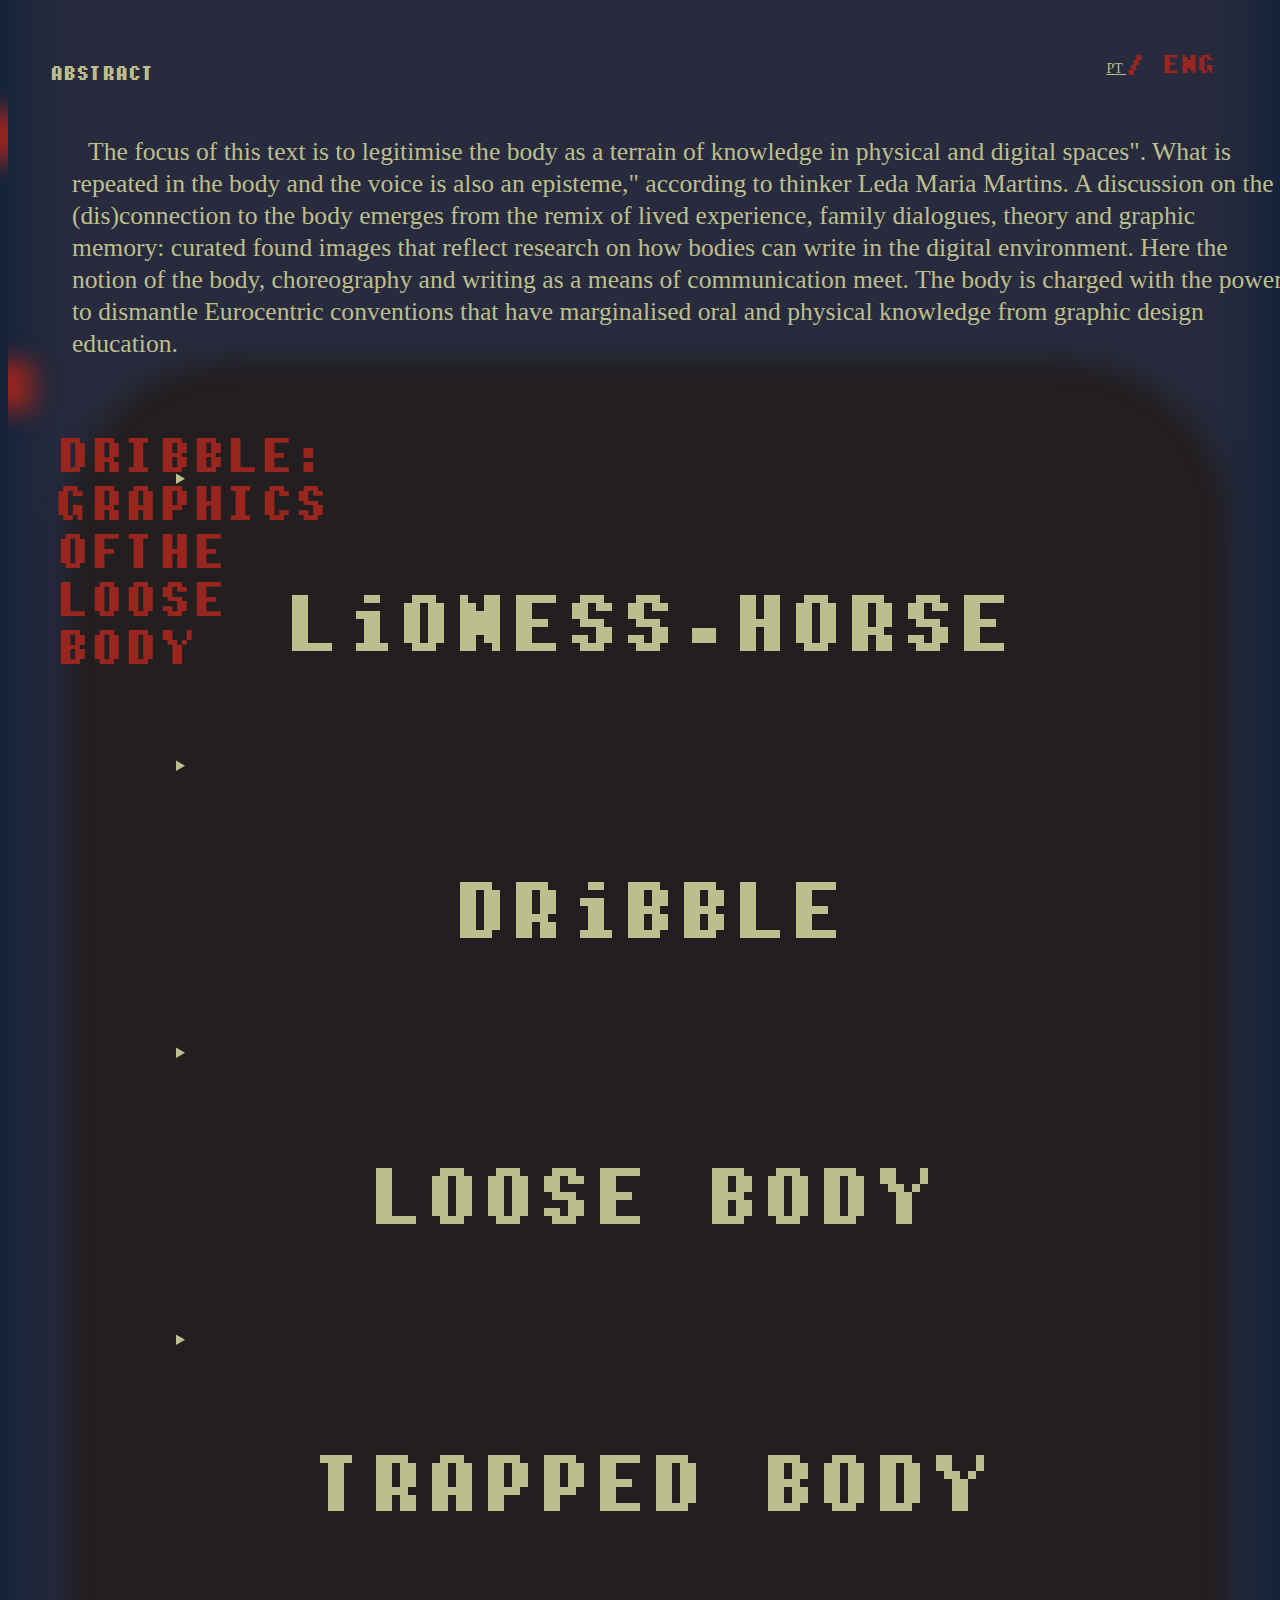
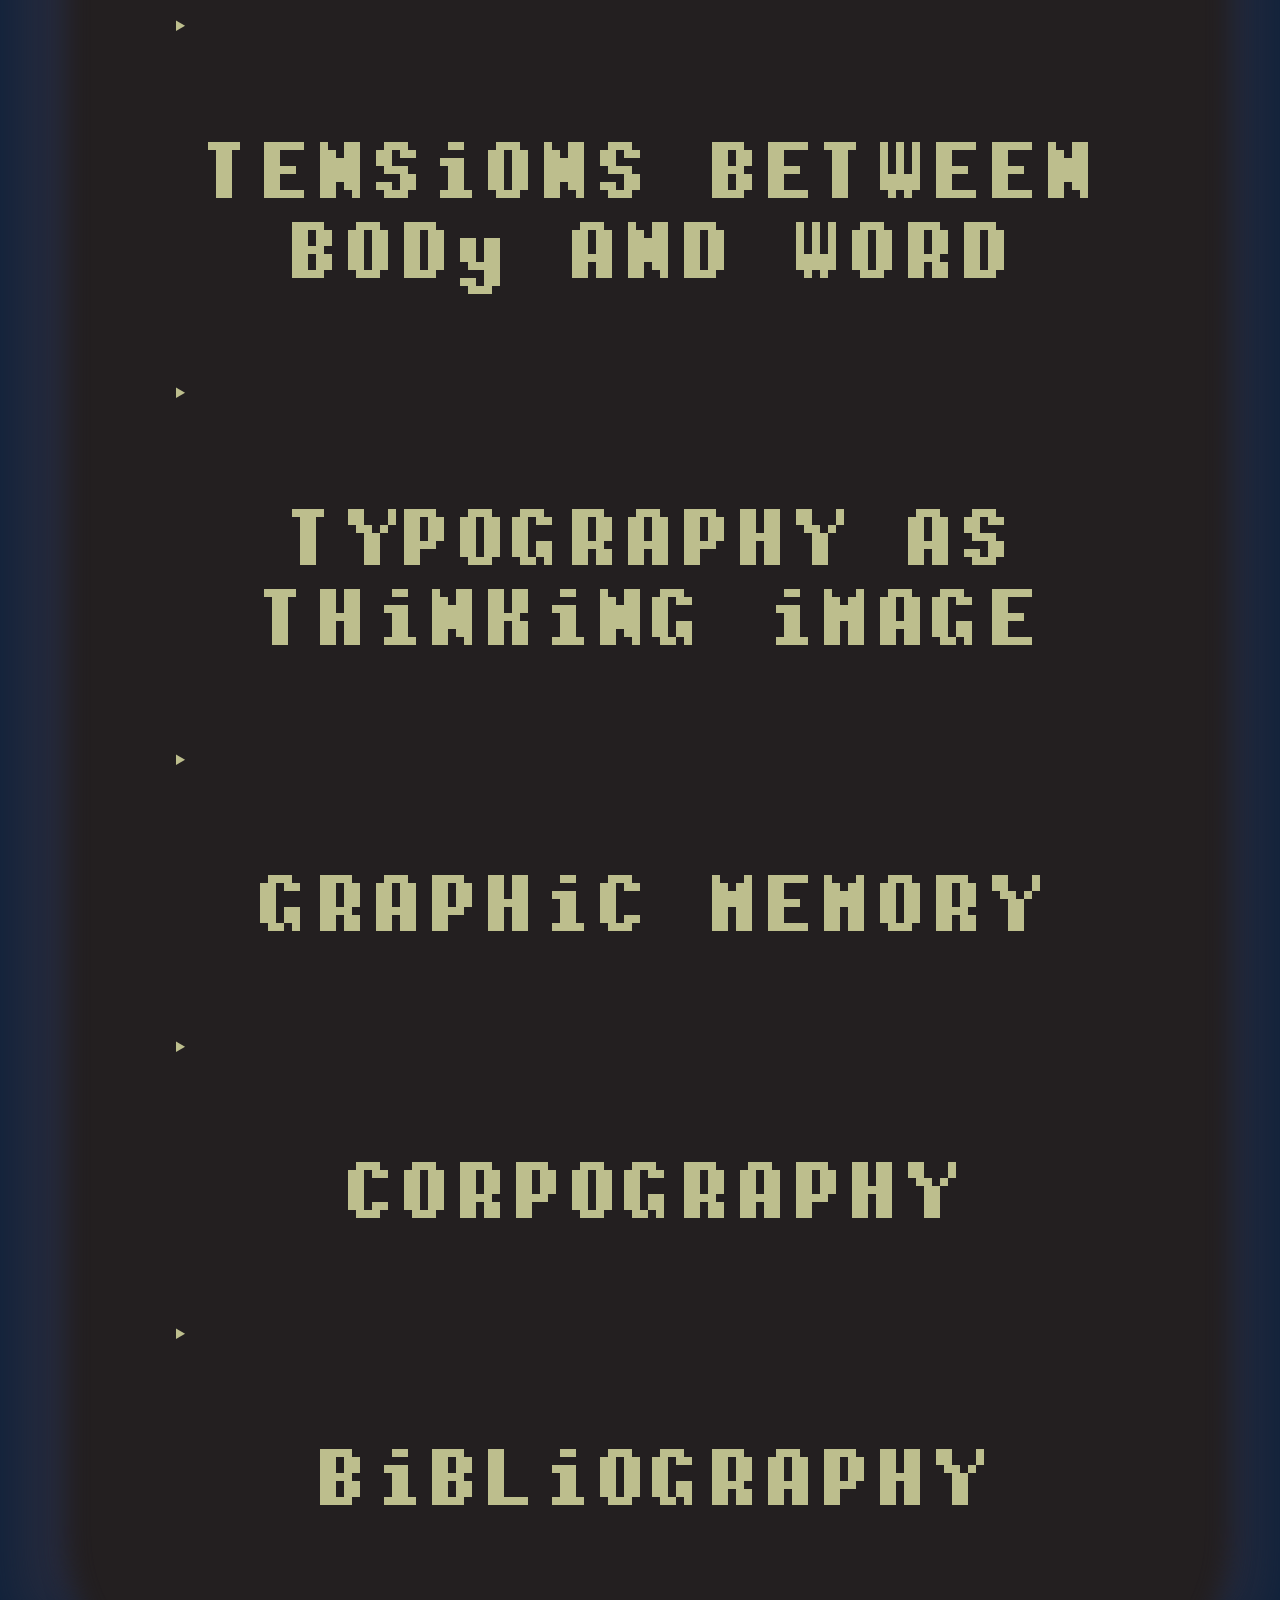
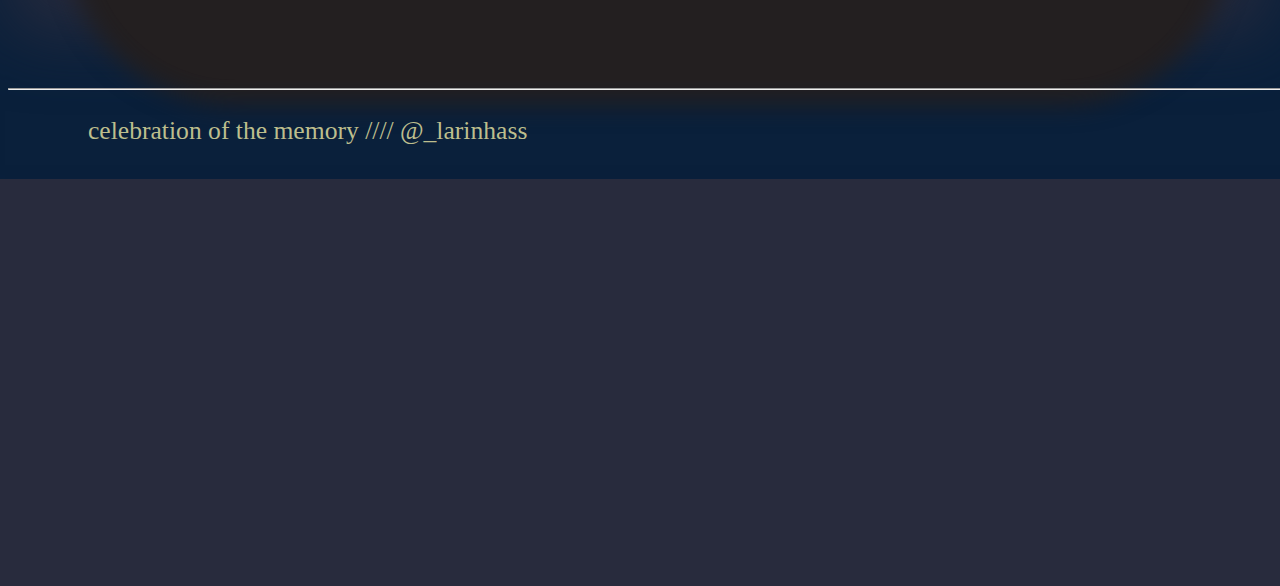
==== commit a6c09fa8: "UPDATED LAST" ====
--- a/ingles.html
+++ b/ingles.html
@@ -13,7 +13,7 @@
 	<meta name="author" content="Name of the author/owner of the webpage's content" />
 
 	<!-- favicon, fill with a 512x512px .png image named 'favicon.png' -->
-	<link rel="icon" href="assets/images/favicon/favicon.png" />
+	<link rel="icon" href="assets/images/favicon/favicon.svg" />
 
 	<!-- website title, visible in the browser window and on link sharing -->
 	<title>Website title</title>
@@ -41,275 +41,1458 @@
 
 	<!-- webpage content goes here -->
 
-	<div class="page-wrapper">
-
-
-
-		<header>
-
-			<h0> Graphics<br>OfThe<br>LooseBody</h0>
-			<p class="menu_lingua"><span class="portugues"> <a href="portugues.html"> PT </a></span> / <span
-					class="ingles"> ENG</span></p>
-
-
-		</header>
-
-		<main>
-
-			<h1 id="poema"> Cavala Leoa</h1>
-			<p>
-				Santas<br>
-				lioness horse<br>
-				who rides calmly<br>
-				and devours men<br>
-
-				What comes out of her mouth<br>
-				it also runs down your ass<br>
-				your tail shouldn't be tied up<br>
-				stuck tail holds the throat<br>
-				<br>
-				and saints need to growl shout<br>
-				<br>
-				Santas has to keep her tail loose<br>
-				to do what she was born to do<br>
-				be free, enchanted, and dignified<br>
-				for the right to speak and dance<br>
-				<br>
-				She has spiritual permission<br>
-				to engage in unacceptable behavior<br>
-				She runs free, looks crazy, and doesn't hesitate<br>
-				<br>
-				Not afraid of anyone<br>
-				She is shameless<br>
-				Nothing stops her<br>
-				<br>
-				Killer<br>
-				She kicks you<br>
-				CRAU!<br>
-				<br>
-				Kill you!<br>
-				In self-defense!<br>
-				<br>
-				She will kill you<br>
-				dancing and throwing smiles<br>
-				<br>
-				Improvisation is her power.<br>
-				And when she dances she exposes herself<br>
-				No distortion suppress, Santas<br>
-				<br>
-				by: Negrita Desbatiza
-
-			</p>
-
-			<details>
-				<summary>
-
-					<h2 id="intro">dribble</h2>
-
-				</summary>
-
-				<p> Dribble: as in dodging, swinging the body as a strategy for moving forward; getting away from
-					obstacles.
-				</p>
+	<body>
+
+
+
+		<div class="page-wrapper">
+
+			<label for="showContent">
+				<p class="checkbox">ABSTRACT
 				<p>
-					Graphics: as a means of registering the flow and movement of the body through words, images, vectors
-					and signs.
-
-				</p>
-				<p>
-					Loose body: is the presence of the body in performance. Emancipated. In its freedom to communicate
-					its knowledge through body language.
-				</p>
-				<p>
-					I wish good meetings to everyone who will read this text, may the words be alive and fruitful. Let
-					this
-					text be placed on the ground. May it mark once and for all my enchanted territory, the known body. I
-					chose to write it so I remember it. For the opposite of this, is disenchantment, it means conforming
-					to
-					the countless stories told about my body intending to dominate it, civilize it, and silence it.
-				</p>
-				<p>
-					About reminders for me, motivations for doing this: for a long time I practiced neglecting the body,
-					that is, I left my body aside, until it became super difficult to hear it, even to know it. This
-					dynamic
-					is a problem that affects many people. In my story, I see that this distancing from the body was
-					conducted within different structures, reinforcing lies and universal formulas of sanctity,
-					progress,
-					and civilization.
-				</p>
-				<p>
-					Introducing the body that speaks to you, I am Lara Santos, a black, Brazilian, and queer woman, I am
-					a
-					multidisciplinary graphic designer, who strategically deals with graphic design as a tool to bring
-					together bodies, to record and publish their knowledge. It is important to highlight that
-					singularity is
-					a fundamental point here, considering a movement against homogenization.
-				</p>
-				<p>
-					This is a way around these lies told about the body. This piece of writing reflects on how the body
-					is
-					in confrontation with choreographies of social norms that say the body needs to be contained, and
-					controlled. The schism is what is the body's repertoire. If the body speaks, what are the
-					relationships
-					between the body and graphic design?
-				</p>
-
-				<p>So let's go. May I be filled with the desire to write, may I be able to awaken what has been dormant
-					over time. May here be nothing more than the lifelong authorization to say words without fear of the
-					language not being formatted for everyone's understanding. May the word and the body not be
-					separated
-					for communication.
-				</p>
-
-				<p>
-
-					Below I present to whoever is reading, the path of my curiosity between the body and its knowledge,
-					concerning words, and graphic design. I expose the path of becoming aware of how both transport
-					epistemes, that is, they transport knowledge. I write through references, to authors, artists,
-					designers, interviews, and experiences, which inspired me in my positions and gave me the procedure
-					to
-					write here. I thank and honor each name mentioned here. Maximum respect and affection for the
-					knowledge
-					of the people I mention in this text. May we have open chests for this journey!
-				</p>
-
-
-				<figure>
-
-					<a href="Carlinhos" target="_blank">
-						<img src="content/Carlinhos.jpg" alt="A painted representation of a forest with a big blue lake"
-							width="100%" height="auto">
-					</a>
-
-					<figcaption>
-
-						<p>
-							<em><a href="https://www.youtube.com/watch?v=bkKTSw4pL2A" target="_blank">Personal
-									Archive</a>,
-								by Anonymous</em>
-						</p>
-
-					</figcaption>
-
-				</figure>
-			</details>
-
-
-			<details>
-				<summary>
-
-					<h2 id="LooseBody">Loose Body</h2>
-
-				</summary>
-
-				<p>
-					“Memory is the contents of a continent – its life, its history, its past. As if the body were the
-					document. It’s no wonder that dance for black people is a movement of liberation.”
-					– Beatriz Nascimento
-
-				</p>
-				<p>
-					I am part of a large family, most of my relatives are concentrated in the state of Rio de Janeiro,
-					more precisely in Campos dos Goytacazes. I call them a reference because what I present in this text
-					is closely related to what I learned from them. Our family gatherings are fundamental, dancing is a
-					sacred tradition in our encounters, and this has always been my reference.
-
-
-				</p>
-				<p>
-					At Christmas 2024 I got together with some of my family, the sun was shining and everyone was by the
-					pool. There was me, my mother, my uncle Carlinhos, my uncle Amaro, my aunt Celeste, my aunt Celi,
-					Tia Carmem, who arrived later, and my cousin Mariana, who was a mermaid at the edge of the pool. I
-					took advantage of the moment to bring up a subject I had been meaning to discuss with them.
-
-				</p>
-
-				<p>
-					Without hesitation, I asked the first question:
-				</p>
-
-				<p>
-				<h3 id="interview">
-					Lara: Why is dancing important to our family?
-					Dora: I have a memory of us dancing in the back of the house in Texeira de Melo, in Campos dos
-					Goytacazes.
-					Celi: Lots of music, the family has always been passionate about parties and dancing.
-					Celeste: Lots of samba
-					Amaro: Because dancing lifts your spirits.
-					Celeste: Free.
-					Lara: Yeah…Free from what?
-					Amaro: frees you from the stress of everyday life, work, and little money.
-					Dora: Dancing is freedom. And there are places I go that I don't want to dance. Get up and move. For
-					me, dancing means exposing yourself. You know… these work parties, when samba plays, people expect
-					me to dance. "Look, the black woman who dances." I'm not going to give that stage, I'm not going to
-					samba driven by that kind of expectation. I don't feel like it.
-					Celeste: I was shy, dancing freed me, loosened me up.
-					Celi: I feel like a bird and let myself be carried away by the rhythm.
-					Carlos: Samba is part of our ancestry, right? Dancing expresses where you come from. It's spiritual,
-					dancing until you reach Zen.
-					Amaro: Dancing prepares me physically. Dancing leaves the body loose, otherwise, the body becomes
-					trapped, and shrunken.
-					[cut]
-
-
-				</h3>
-				</p>
-
-
-				</deitailS>
+			</label>
+			<input class="box" type="checkbox" id="showContent">
+			<div id="content">
+				<p> The focus of this text is to legitimise the body as a terrain of knowledge in physical and digital
+					spaces". What is repeated in the body and the voice is also an episteme," according to thinker Leda
+					Maria Martins. A discussion on the (dis)connection to the body emerges from the remix of lived
+					experience, family dialogues, theory and graphic memory: curated found images that reflect research
+					on
+					how bodies can write in the digital environment. Here the notion of the body, choreography and
+					writing
+					as a means of communication meet. The body is charged with the power to dismantle Eurocentric
+					conventions that have marginalised oral and physical knowledge from graphic design education.</p>
+			</div>
+
+
+
+			<header>
+
+				<h0> Dribble:<br>Graphics<br>OfThe<br>Loose<br>Body</h0>
+				<p class="menu_lingua"><span class="portugues"> <a href="portugues.html"> PT </a></span> / <span
+						class="ingles"> ENG</span></p>
+
+
+
+
+
+
+			</header>
+
+			<main>
+				<details>
+
+					<summary>
+
+						<h2 id="poema">LiONESS-HORSE</h2>
+					</summary>
+					<p>
+						<br>
+						Santas<br>
+						lioness horse<br>
+						who rides calmly<br>
+						and devours men<br>
+
+						What comes out of her mouth<br>
+						it also runs down her ass<br>
+						her tail shouldn't be tied up<br>
+						stuck tail holds the throat<br>
+						<br>
+						and saints need to growl shout<br>
+						<br>
+						Santas has to keep her tail loose<br>
+						to do what she was born to do<br>
+						be free, enchanted, and dignified<br>
+						for the right to speak and dance<br>
+						<br>
+						She has spiritual permission<br>
+						to engage in unacceptable behavior<br>
+						She runs free, looks crazy, and doesn't hesitate<br>
+						<br>
+						Not afraid of anyone<br>
+						She is shameless<br>
+						Nothing stops her<br>
+						<br>
+						Killer<br>
+						She kicks you<br>
+						CRAU!<br>
+						<br>
+						Kill you!<br>
+						In self-defense!<br>
+						<br>
+						She will kill you<br>
+						dancing and throwing smiles<br>
+						<br>
+						Improvisation is her power.<br>
+						And when she dances she exposes herself<br>
+						No distortion suppress, Santas<br>
+						<br>
+						by: Negrita Desbatiza
+
+					</p>
+				</details>
 
 				<details>
 					<summary>
 
-						<h3 id="chapter3">Trapped Body</h3>
+						<h2 id="intro">DRiBBLE</h2>
 
 					</summary>
+
+					<p>
+						<br>
+						<span>Dribble:</span> as in dodging, swinging the body as a strategy for moving forward; getting
+						away from obstacles.
+					</p>
+					<p>
+						<br>
+						<span class="graphics">Graphics:</span> as a means of registering the flow and movement of the
+						body
+						through words, images, vectors
+						and signs.
+
+					</p>
+					<p>
+						<br>
+						<span class="graphics">Loose body: </span> is the presence of the body in performance.
+						Emancipated.
+						In its freedom to communicate
+						its knowledge through body language.
+					</p>
+					<p>
+						I wish everyone who reads this text good encounters, may the words become alive and fruitful.
+						May
+						this text be placed on the floor. May it mark once and for all my enchanted territory, the known
+						body. I have chosen to write it so that I don't forget it. For the opposite of this is
+						disenchantment. It means conforming to the countless stories told about my body in order to
+						dominate, civilize and silence it.
+					</p>
+					<p>
+						Presenting the body you speak of, I am Lara Santos, a black cisgender queer woman from Brazil.
+						My
+						multidisciplinary work strategically engages with graphic design as a means to bring bodies
+						together
+						to record their graphic discourse and publish their knowledge. It is important to emphasise that
+						subjectivity is a fundamental point here, considering a movement against homogenisation in
+						favour of
+						multiplicity.
+					</p>
+					<p>
+						About the motivations for doing this: for a long time I practiced neglecting the body, that is,
+						leaving my body aside, until it became very difficult to hear it, even to know it. This dynamic
+						is a
+						problem that affects a lot of people. In my story, I see that this distancing from the body has
+						taken place within different structures, reinforcing lies and universal formulas of holiness,
+						progress and civilization.
+					</p>
+					<p>
+						This text is the way around these lies told about the body. It reflects on how the body is in
+						confrontation with choreographies made up of social norms that say the body must be contained
+						and
+						controlled. I focus on what is the repertoire of the body. If the body speaks, what are the
+						relationships between the body and graphic design? How do you write with the body?
+					</p>
+
+					<p>So let's go. May I be filled with the desire to write. May I be able to awaken what has been
+						decorated with time? May this be nothing more than the lifelong authorization to say words
+						without
+						fear that the language won't be formatted for everyone's understanding. That the word and the
+						body
+						are not separated in communication.
+					</p>
+
+					<p>
+
+						Below I present to the reader the route of my journey to find the body and its knowledge. I
+						present
+						the path of becoming aware of how both (the body and graphic design) transport epistemes.
+					</p>
+					<p>I write through a mix of references, authors, artists, designers, interviews, memories and
+						experiences that have given me the procedure to write here. I honour every name mentioned here.
+						Maximum respect and affection for the contribution of the people I mention in this text.
+					</p>
+					<p>May we have an open mind for this journey.</p>
+
+
+
+				</details>
+
+
+				<details>
+					<summary>
+
+						<h2 id="LooseBody">LOOSE BODY</h2>
+
+					</summary>
+					<figure>
+
+						<a href="Carlinhos" target="_blank">
+							<img src="content/Carlinhos.jpg"
+								alt="A painted representation of a forest with a big blue lake" width="100%"
+								height="auto">
+						</a>
+
+						<figcaption>
+
+							<p>
+								<em><a hrtarget="_blank">Family Archive, Carlinhos</a></em>
+							</p>
+
+						</figcaption>
+
+					</figure>
+
+					<p>
+						<span class="quote">
+							“Memory is the contents of a continent – its life, its history, its past. As if the body
+							were
+							the
+							document. It’s no wonder that dance for black people is a movement of liberation.”
+							<br> – Beatriz Nascimento
+						</span>
+
+					</p>
+					<p>
+						I am part of a large family, most of my relatives are concentrated in the state of Rio de
+						Janeiro,
+						more precisely in Campos dos Goytacazes. I call them a reference because what I present in this
+						text
+						is closely related to what I learned from them. Our family gatherings are fundamental, dancing
+						is a
+						sacred tradition in our encounters, and this has always been my reference. </p>
+					<p>
+						At Christmas 2024 I got together with some of my family, the sun was shining and everyone was by
+						the
+						pool. There was me, my mother, my uncle Carlinhos, my uncle Amaro, my aunt Celeste, my aunt
+						Celi,
+						Tia Carmem, who arrived later, and my cousin Mariana, who was a mermaid at the edge of the pool.
+						I
+						took advantage of the moment to bring up a subject I had been meaning to discuss with them</p>
+
+					<p>
+						Without hesitation, I asked the first question:
+					</p>
+
+					<p>
+
+					<p class="interview">
+						<br>
+						<span class="quote">LARA:</span> Why is dancing important to our family?<br>
+						<br>
+						<span class="quote">DORA:</span> I have a memory of us dancing in the back of the house in
+						Texeira
+						de Melo, in Campos dos
+						Goytacazes.<br>
+						<br>
+						<span class="quote">CELI:</span> Lots of music, the family has always been passionate about
+						parties
+						and dancing.<br>
+						<br>
+						<span class="quote">CELESTE:</span> Lots of samba<br>
+						<br>
+						<span class="quote">AMARO:</span> Because dancing lifts your spirits.<br>
+						<br>
+						<span class="quote">CELESTE:</span> Free.<br>
+						<br>
+						<span class="quote">LARA:</span> Yeah…Free from what?<br>
+						<br>
+						<span class="quote">AMARO:</span> frees you from the stress of everyday life, work, and little
+						money.<br>
+						<br>
+						<span class="quote">DORA:</span> Dancing is freedom. And there are places I go that I don't want
+						to
+						dance. Get up and move. For
+						me, dancing means exposing yourself. You know… these work parties, when samba plays, people
+						expect
+						me to dance. "Look, the black woman who dances." I'm not going to give that stage, I'm not going
+						to
+						samba driven by that kind of expectation. I don't feel like it.<br>
+						<br>
+						<span class="quote">CELESTE:</span> I was shy, dancing freed me, loosened me up.<br>
+						<br>
+						<span class="quote">CELI:</span> I feel like a bird and let myself be carried away by the
+						rhythm.<br>
+						<br>
+						<span class="quote">CARLINHOS:</span> <span id="Graphics">samba</span> is part of our ancestry,
+						right? Dancing expresses where you
+						come from. It's spiritual,
+						dancing until you reach Zen.<br>
+						<br>
+						<span class="quote">AMARO:</span> Dancing prepares me physically. Dancing leaves the body loose,
+						otherwise, the body becomes
+						trapped, and shrunken.<br>
+						<br>
+						<span class="Graphics">[cut]</span>
+
+					</p>
+					<p>
+						I would like to reflect on this concept that my uncle Amaro taught us: "Dancing prepares us
+						physically, dancing makes our body loose" - this is wisdom! - The loose body is the body in the
+						presence, without shame, protected even when exposed, ready to evade and counterattack, in tune
+						with
+						its intuition, which feels the freedom to express itself!
+
+					</p>
+
+					<p>
+						Just imagine! On a sunny day, a black woman, 80 years old, with gold chains around her neck and
+						sparkling earrings, with a ponytail, with a bright and sharp look. She gets up from her chair
+						and
+						starts dancing, with a smile on her face, her hips swaying from side to side. She looks at you
+						and
+						invites you to dance, laughing quietly, and you can only watch as she is surrounded by the
+						rhythm of
+						the samba that drives her. She plays and plays with her gestures, with her facial expressions,
+						with
+						her short movements, interwoven with <span class="Graphics">sapiência</span>.
+					</p>
+
+					<p>
+						<span class="quote">
+							"Dance is the ideal medium for the intellect-body to perform its inventions. It is the
+							perfect
+							space
+							for the creation of gestures: favorably permeable to the movements that inhabit the life
+							going
+							on
+							inside the body and simultaneously willing to work them in plastic and expressive terms in
+							an
+							attempt to achieve aesthetic syntheses that can impact the senses and transcend the
+							utilitarianism
+							that saturates contemporary experiences–which so frequently subjugates the body." – Danilo
+							de
+							Miranda, "A living library of gestures"
+						</span>
+					</p>
+					<p>
+						The wisdom of dancing to have a physically prepared body is a daily coping strategy. A loose
+						body
+						goes into battle, into confrontation, it is concentrated. A weapon body, a vital body, an
+						enchanted
+						body that remains connected to its roots, its history and its ancestry.
+					</p>
+					<p>
+						On the other hand, the trapped body is the sleeping body, left aside, forgotten, apathetic,
+						unprepared, detached from itself, closed, that is, an "obedient" body, but fragmented by
+						distortions, subdued by prejudices.
+					</p>
+					<p class="interview">
+						<span class="Graphics">[Fragment]</span>
+						…..
+						</br>
+						CARLINHOS: Everything is recorded in us. <br>
+						</br>
+						<span class="Graphics">[Cut]<span>
+					</p>
+					<p>
+						Everything is recorded in the body, the body registers information about its socio-political
+						context. It is like a platform for disseminating knowledge through the means of movement, which
+						informs in the same way as writing. Like a collection, it stores stories, traumas and symbols.
+					</p>
+
+					<p>
+						The performing body transmits data. When dancing, content is expressed - the memory process is
+						triggered by movement - like a sponge, the body retains memories. <br>
+						I seek awareness of the above repertoire of embodied knowledge to empower myself, to let my body
+						be
+						loose, free.
+					</p>
+					<p>
+						<span class="quote">"Dance is a sociopolitical method and practice, a means of writing,
+							narrating
+							and disseminating
+							histories. It is a corporeal phenomenon that can be a catalyst for building communities and
+							challenge and transcend the boundaries of societies and languages. The dancing body becomes
+							the
+							witness, a somato-testimonium – the body in a dance performance and the movements employed
+							as a
+							formal statement are equivalent to a written, spoken, eyewitness or earwitness account,
+							proof of
+							a
+							spatiotemporal reality"
+							– Bonaventure Soh Bejeng Ndikung</span>
+
+					</p>
+
+				</details>
+				<details>
+					<summary>
+
+						<h2 id="chapter3">TRAPPED BODY</h2>
+					</summary>
+					<figure>
+
+						<a href="Betinho" target="_blank">
+							<img src="content/betinho_brownJesus.JPG" alt="Corpo Solto" width="100%" height="auto">
+						</a>
+
+						<figcaption>
+
+							<p>
+								<em><a hrtarget="_blank">Family Archive, Betinho</a></em>
+							</p>
+
+						</figcaption>
+
+					</figure>
+
 					<p>
 						I look for the forces that shrink my body in order to deviate from them. I look at the testimony
-						of my life and I analyse that the different institutions I have passed through have imposed a
-						mentality that preserves oppressive "norms" that hurt my existence. Norms that force me to
-						conform to what is "acceptable". I'm talking about the institutions that exist to worship the
-						taste of whiteness and erase the memory of the body.
-
-
-					</p>
+						of
+						my life and I analyse that the different institutions I have passed through have imposed a
+						mentality
+						that preserves oppressive "norms" that hurt my existence. Norms that force me to conform to what
+						is
+						"acceptable". I'm talking about the institutions that exist to worship the taste of whiteness
+						and
+						erase the memory of the body.
+
+
+					</p>
+
+					<p>
+						In this context, I remember being motivated by pastors to silence me, to give up parts of myself
+						that were synonymous with "sinful and negative" behaviour. To illustrate, I remember being
+						advised
+						by a pastor to delete a photo of me playing capoeira from my Instagram. He explained that
+						because it
+						was a cultural expression related to Afro-Brazilian rituals, the photo was a negative symbol and
+						should be deleted because I was part of that institutional community.
+					</p>
+					<p>
+						However, this illusion, based on racism, only served to imprison my body and empty my perception
+						of
+						what capoeira means. The torture of the constant disciplining of the body atrophies the
+						relationship
+						of trust with it.
+
+					</p>
+
+					<p>
+						<span class="quote">
+							"Race is a myth—something made up in the seventeenth century that has been carried forward,
+							day
+							by
+							day and century after century, into the present. As Quinn Norton observes, “Whiteness is one
+							of
+							the
+							biggest and most long-running scams ever perpetrated.” It’s a classic example of what
+							therapists
+							call gaslighting: getting people to override their own experience and perceptions by
+							repeating a
+							lie
+							over and over, and then “proving” it with still more lies, denials, and misdirection.
+							Eventually, if
+							the gaslighting is successful, the lies are widely accepted as truth—or even as essential
+							facts
+							of
+							life, like birth, death, and gravity." – Resmaa Menakem
+						</span>
+
+					</p>
+					<p>
+						Let's think about the memories inscribed in the body. But be careful, because in contrast to
+						Western
+						traditions that emphasise the recording of memory strictly through words. Here, with the writer
+						Leda
+						Maria Martins as a reference, I welcome the notions that recognise the body, with all its
+						diversity
+						of knowledge, as significant in the inscription, production and dissemination of knowledge.
+						Therefore, the mastery of an alphabetically written language is not decisive for the inscription
+						of
+						knowledge.
+					</p>
+
+					<p>
+						Access to written discursive language is a privilege and has long been a tool used by the
+						hegemonic
+						social class in the service of its self-promotion, its domination, invested in the
+						disqualification
+						of other ways of producing knowledge, including those carried out through the body.
+					</p>
+
+					<p>
+						According to Leda Maria Martins, African bodies displaced to the Americas expressed their
+						knowledge
+						primarily through bodily performances. In her book <span class="quote"> Performances do Tempo
+							Espiralar: poéticas do
+							corpo-tela, she writes: "The word was danced, the gesture was sung, in every movement there
+							was
+							a
+							choreography of the voice, a score of diction, a graffiti pigmentation of the skin, a
+							sonority
+							of
+							colour".</span>
+					</p>
+
+					<p>
+						In this way, the treatment of the body as an episteme can refer both to the subjective knowledge
+						of
+						this experience lived internally and to the body's broader structure in relation to the world,
+						its
+						socio-cultural historical context. This leads me to conclude that knowledge of the body, memory
+						in
+						all its vastness, provides me with material for institutional emancipation. <span
+							class="quote">"What is repeated in the
+							body and voice is also an episteme".</span>
+
+					</p>
+
+					<p>
+						On the other hand, the status quo that represents the colonisers in the Americas, during and
+						after
+						the colonial period, launched various attacks on African and indigenous bodies, using the most
+						diverse instruments of domination. For example, the religion that turned rites into sins, the
+						laws
+						that banned samba and capoeira. The police that killed and continue to kill black children. Is
+						the
+						distortion of history that authorises the illusory narrative of white supremacy, which does not
+						refer to itself, but is based on "othering" to maintain its social privilege. But I do not
+						propose
+						to enter into that discussion here.
+
+					</p>
+
+					<p>
+						<span class="quote">"The body is a place of memory, and in it are inscribed the experiences
+							lived
+							and updated in
+							everyday life. The body as a totality of knowledge, perceived integrally, was abandoned and
+							split,
+							de-interlaced from the brain for a long time. The aphorism “I think therefore I am” leaves
+							deep
+							marks on our imagination about the body, making us believe that the body is not a way of
+							thinking,
+							that the body “does not know."
+							-Luciane Ramos Silva
+						</span>
+					</p>
+
+					<p>
+						Although it is not a central theme of this text, the unconditional value of rationalism must be
+						deliberately reduced here, because it makes us <span class="quote">"swell our minds until we
+							forget
+							our bodies"(Luiz
+							Rufino)</span> said. The fight against forgetting is an affirmative action. In this way, I
+						call
+						for
+						rationalisation to reduce to the point until it is no longer superior to body awareness.
+					</p>
+
+					<p>
+						Finally, I would like to make it clear that the body travels in different dimensions here, it
+						can be
+						the body as a physical, carnal apparatus. It can be the body that has lived on this ground that
+						we
+						are now walking on and that is now being traversed by history (Archive). Another possible
+						dimension
+						here is
+						the witnessing body,(container) the body that contains embedded knowledge. The collective body
+						shares
+						experience with its network, which is in relationship with itself, with others and with its
+						context.
+						The body image, which is visual and aesthetic, creates images. The body in displacement, in
+						flow, in
+						performance, loose...
+					</p>
+
 
 
 				</details>
 
-
-
-		</main>
-
-
-
-		<footer>
-
-			<hr>
-
-			<p>
-				STOP THE MEMORICIDE
-			</p>
-
-		</footer>
-
-
-
-	</div>
-
-	<div data-dark-circle="rgba(25,27,)" data-dark-dot="191b1d" data-light-circle="hsla(o,o,100%,.2)"
-		data-light-dot="#fff" id="mouseCursor"
-		style="transform: translate(-50%, -50%) translate(1027px, 382px); height: 50px; width: 50px;">
-	</div>
-	<div id="cursor" style="border-color: rgba(25, 27, 29, 0.6); border-width:2px; background-color: transparent;">
-	</div>
-
-
-
-	<!-- end webpage content -->
-
-
-
-</body>
+				<details>
+					<summary>
+
+						<h2 id="chapter3">TENSiONS BETWEEN BODy AND WORD</h2>
+					</summary>
+
+					<p> <span class="Graphics"> [bridge]</span>
+					</p>
+					<figure>
+
+						<a href="Betinho" target="_blank">
+							<img src="content/SeizeTheTime_EmoryDouglas.jpg" alt="Corpo Solto" width="100%"
+								height="auto">
+						</a>
+
+						<figcaption>
+
+							<p>
+								<em><a hrtarget="_blank">Seize Time, Emory Douglas, The Black Panther, September 27,
+										1969</a></em>
+							</p>
+
+						</figcaption>
+
+					</figure>
+					<p>
+						Emory Douglas (1943) was an American graphic artist. He is known also for his work as minister
+						of
+						culture for the Black Panther Party from its founding in 1966 until the 1980s. His art played a
+						crucial role in communicating, propagating, and visualizing the ideals of the Black Panther
+						Party.
+					</p>
+					<p> <span class="Graphics">[bridge]</span>
+					</p>
+					<p>
+						It's really good to invent bridges, to make transformations, to deliberately bring together
+						fields
+						of knowledge that are supposedly distant. Approximation allows us to see movements that coexist;
+						this gesture opens up ways of deviating from monolingual regimes, that is, from beliefs that
+						rigidify and standardise ways of producing knowledge.
+					</p>
+					<p>In this chapter, I want to continue thinking about the body in performance at the centre of
+						everything, including graphic design, my main field of activity. For this reason, the effort
+						here is
+						to expand the notion of knowledge distribution, which I believe is the point where the body and
+						graphic design come together, despite their differences.</p>
+
+					<p>
+						Graphic design is a technological means of communication, responsible for creating visual
+						systems
+						and distributing information. It is also a professional category, i.e. a work that has an impact
+						(micro or macro) on the public sphere, whether in the context of culture, the market,
+						aesthetics,
+						the economy, communication, history or education. This awareness of the social place that the
+						designer occupies is essential, as it allows for a discussion of how this being has the
+						potential
+						and authority to restrict and/or induce the movement of bodies.
+					</p>
+
+					<figure>
+
+						<a href="Betinho" target="_blank">
+							<img src="content/negropassport.png" alt="Corpo Solto" width="100%" height="auto">
+						</a>
+
+						<figcaption>
+
+							<p>
+								<em><a hrtarget="_blank">"the first identification documents designed were to restrict
+										movement" – Ruben Parter</a></em>
+							</p>
+
+						</figcaption>
+
+					</figure>
+
+					<p>
+						The approach to graphic design in the educational institutions I have attended still reinforces
+						an
+						illusion that deals with what has been created in Europe as a reference for imposed standards.
+						The
+						history of design is still at the service of Europe, and therefore the academy, on the basis of
+						difference, distances itself from information about bodies because they are outside the canon of
+						design.
+					</p>
+					<p>
+						The body as a subject is silenced in graphic design. Be it the body of the subject who creates,
+						or
+						the body affected by the authority of this discipline. Thus, attention to these bodies is
+						insufficient.
+					</p>
+					<p>
+						These dialogues, absent in the classroom, lead to the predictable, to the trapped body (trigger
+						and
+						rage). The narrative struggle continues. </p>
+
+					<p>
+						Through the body, I see the possibility of overflowing the
+						control mechanisms applied by the industry of myths of whiteness that serve to satisfy its own
+						appetite. But now, I'm the one who's going to eat, and I'm not alone!
+					</p>
+					<p>
+						With my body loose, I enter this game, looking for the interaction between body language and
+						graphic
+						language, to write and say much more than standard forms allow.
+					</p>
+					<p>
+
+						How does graphic design affect bodies, and how can bodies move/affect graphic design? Those were
+						the
+						questions that started my concern and continues to guide me in the search for images that
+						reflect
+						graphic discourses that transpose the constructions that trap the body.
+
+					</p>
+					<p>
+
+						Based on the questions above, I would like to consider the tensions between body and word in
+						three
+						ways:
+
+					</p>
+					<p class="interview">
+						<br>
+						- First, I want to look at the position of graphic design, especially typography, and access to
+						writing techniques.<br>
+						<br>
+
+						- Secondly, I will focus on the graphic memory that reflects the habits of a territory and
+						registers
+						the presence of the body in the field of visual communication. A small selection of graphic
+						compositions collected during my journey.<br>
+						<br>
+						- In the third way, I present an experiment in which I strategically propose to hack typography
+						to
+						write with the body in the digital environment.<br>
+
+					</p>
+
+
+				</details>
+
+				<details>
+					<summary>
+
+						<h2 id="chapter3">TYPOGRAPHY AS THiNKiNG iMAGE</h2>
+					</summary>
+					<p>
+						The graphic designer, broadly speaking, is responsible for articulating relationships between
+						people
+						and information through visual communication projects. We (designers) can have different
+						professional responsibilities, but here I want to focus on typography and the management of
+						written
+						and verbal language.
+					</p>
+					<p>
+						In short, typography is the alphabet taken to a certain level of abstraction. The typographer,
+						in
+						turn, is responsible for organising the information on the page in order to publish it, through
+						the
+						mastery of printing techniques, whether analogue or digital, which vary according to the era and
+						the
+						resources available.
+					</p>
+
+					<p>
+						The practice of printing with movable type was officially introduced in Brazil in 1808, when the
+						Portuguese Court moved to Rio de Janeiro. It is undeniable that a typographic tradition was
+						established at that time, standardising the appearance of letters, implying the sophistication
+						of
+						type production, and influencing the verbal graphic language and control over it.
+					</p>
+
+					<p>
+						According to Leda Maria Martins, the mastery of writing techniques played an essential role in
+						the
+						exclusion, erasure and silencing of the knowledge of the colonised by the Europeans.<span
+							class="quote">"Alphabetic
+							writing was installed as an instrument of exclusion, segregation and stigmatisation. It was
+							not
+							an
+							addition or a complement, but rather an imposition, an exclusive means of dissemination, as
+							well
+							as
+							the values it disseminated, be they social, religious, behavioural or world-views". </span>
+					</p>
+
+					<p>
+						The manipulation of the alphabet - whether within the typographic tradition or in poetic,
+						vernacular, experimental forms, calligraphy, on the street, in a notebook, on the screen - are
+						gestures that are embedded in the way we inscribe ourselves in time and in the way we relate to
+						living knowledge in words.
+					</p>
+
+					<p>
+						<span class="quote">
+							speak = voice (oral culture)
+							write = manuscript (manuscript culture)
+							type = digitus (digital culture)
+
+							Source: Writing as language technology, by Cristiane Dias
+						</span>
+
+					</p>
+
+					<p>
+						Typography is a thinking image, which means that there is a flow of thought in typography. The
+						word
+						produces something about what it represents and through the affection it has in the
+						reader/viewer,
+						and also involves the thoughts of those who produced and/or reproduced it. So typography is an
+						image
+						of thought because it involves the positions of those who have manipulated it, those who have
+						interpreted it and those who read/see it.
+					</p>
+
+					<p>
+						In principle, writing is a necessity because it symbolises the preservation of a people's
+						cultural
+						memory, resistance and resilience. Since the end of the 1980s, the "access" to alphabetic
+						writing
+						through typography has gained more space in emerging countries with the "popularisation" of
+						digital
+						technologies. The digital environment therefore facilitates a response to the legacy of
+						exclusion of
+						pre-digital methods of producing and publishing knowledge.
+
+					</p>
+
+					<p>
+						Reflecting on the concept of graphic discourse - as a powerful tool for disseminating embodied
+						knowledge - deliberately brings the body into the discussion, as well as its care with design
+						technologies. Technologies that open up space for the writing/rewriting of history, recorded as
+						graphic memory.
+					</p>
+
+					<p>
+						<span class="quote">
+
+							"This is also why we say that the invention of different technologies necessarily generates
+							a
+							change
+							in culture and memory. Oral culture, manuscript culture, printed culture, mass (media)
+							culture,
+							digital culture. Each one of them carries within itself a memory and a society."
+							– Cristiane Dias
+						</span>
+
+					</p>
+
+					<p>
+						<span class="quote">"How can we monumentalise a historically antagonised voice and
+							re-historicise
+							the image?"</span> was the
+						question that guided Yhuri Cruz in the production of the graphic works presented below.
+
+					</p>
+					<figure>
+
+						<a href="Betinho" target="_blank">
+							<img src="content/AnastaciaLivre.jpeg" alt="Corpo Solto" width="100%" height="auto">
+						</a>
+
+						<figcaption>
+
+							<p>
+								<em><a hrtarget="_blank">"MONUMENT TO THE VOICE OF ANASTASIA, 2019. Photo:
+										artist's website/Reproduction"</a></em>
+							</p>
+
+						</figcaption>
+
+					</figure>
+
+					<p>
+						Yhuri Cruz (1991) is an artist from Olaria, Rio de Janeiro. His work comes from the field of
+						memory,
+						exploring ways to re-historicise the past through the invention of new myths. "Monument to the
+						Voice
+						of Anastácia" is a work that rescues and recreates her image. Anastácia has been massively
+						represented with a mask covering her mouth, as a symbol of silencing in the collective
+						imagination.
+						Through Yhuri's ability with digital technologies, he uncovers the veiled mouth and celebrates
+						her
+						voice.
+					</p>
+					<p> <span class="Graphic"> Anastácia Livre</span> is presented in the printed form of a little
+						saint–a
+						small two-sided printed flyer –
+						the format most commonly used by churches and political campaigns. The little saint (santinho)
+						was
+						massively distributed and by 2020 was already part of school history textbooks.</p>
+
+					<p>
+						In light of the above, the intentional care of graphic design tools is a strategy for unlearning
+						the
+						discourses that promote the symbolic, aesthetic, and institutional continuities of colonial
+						relations of domination over the body.
+					</p>
+
+				</details>
+
+				<details>
+					<summary>
+						<h2 id="chapter3">GRAPHiC MEMORY</h2>
+					</summary>
+
+					<p>
+						Typography in the broadest sense is found in several places, this tool reflects worldviews,
+						moves
+						bodies, indicates flows of people and facilitates the gathering of bodies, both physically and
+						digitally. The aim is to expose graphic memory, taking into account that the intimate
+						relationship
+						with images triggers memory.
+					</p>
+					<p>
+						Likewise, typography as a thinking image takes into account the flows of interaction between the
+						body and the image. It also takes into account the affection that graphic language has for the
+						public, that is, the active role it plays in the daily life of society.
+
+					</p>
+					<p>
+						Graphic memory brings me closer to the sites of production and dissemination of black
+						aesthetic-cultural knowledge in order to rethink the history of graphic design and its legacy.
+					</p>
+					<p>Below I present a collection of images that I have grouped together during my research and that
+						reflect the points made in this text, graphics that open windows to see beyond standard forms,
+						images loaded with context and technology.</p>
+					<p>
+					<figure>
+						<a href="Betinho" target="_blank">
+							<img src="content/qEGUNGUN_HIGH0009.png" alt="Corpo Solto" width="100%" height="auto">
+						</a>
+
+						<a href="Betinho" target="_blank">
+							<img src="content/EGUNGUN_1.PNG" alt="Corpo Solto" width="100%" height="auto">
+						</a>
+						<a href="Betinho" target="_blank">
+							<img src="content/EGUNGUN_HIGH0011.PNG" alt="Corpo Solto" width="100%" height="auto">
+						</a>
+
+						<a href="Betinho" target="_blank">
+							<img src="content/EGUNGUN_HIGH0014.PNG" alt="Corpo Solto" width="100%" height="auto">
+						</a>
+
+						<a href="Betinho" target="_blank">
+							<img src="content/EGUNGUN_2.JPG" alt="Corpo Solto" width="100%" height="auto">
+						</a>
+
+
+
+						<figcaption>
+
+							<p>
+								<em><a hrtarget="_blank">LP SECNEB-Sociedade de Estudo da Cultura Negra no Brasil,
+										Egungun,
+										1984. Photo: Personal Archive</a></em>
+							</p>
+
+						</figcaption>
+
+					</figure>
+					<figure>
+						<a href="Betinho" target="_blank">
+							<img src="content/capa_pode_cre_1.jpeg" alt="Corpo Solto" width="70%" height="auto">
+						</a>
+
+						<a href="Betinho" target="_blank">
+							<img src="content/capa_pode_cre_3.jpeg" alt="Corpo Solto" width="70%" height="auto">
+						</a>
+
+						<figcaption>
+
+							<p>
+								<em><a hrtarget="_blank">Magazine Pode Crê,2001</a></em>
+							</p>
+
+						</figcaption>
+					</figure>
+					<figure>
+
+						<a href="Betinho" target="_blank">
+							<img src="content/shakedown_9.PNG" alt="Corpo Solto" width="100%" height="auto">
+						</a>
+
+						<a href="Betinho" target="_blank">
+							<img src="content/shakedown_8.PNG " alt="Corpo Solto" width="100%" height="auto">
+						</a>
+
+						<a href="Betinho" target="_blank">
+							<img src="content/shakedown_7.PNG" alt="Corpo Solto" width="100%" height="auto">
+						</a>
+
+						<a href="Betinho" target="_blank">
+							<img src="content/shakedown_6.PNG" alt="Corpo Solto" width="100%" height="auto">
+						</a>
+						<a href="Betinho" target="_blank">
+							<img src="content/shakedown3.png" alt="Corpo Solto" width="100%" height="auto">
+						</a>
+						<a href="Betinho" target="_blank">
+							<img src="content/shakedown2.png" alt="Corpo Solto" width="100%" height="auto">
+						</a>
+
+
+						<figcaption>
+
+							<p>
+								<em><a hrtarget="_blank">ShakeDown Film, directed by leilah weinraub, 2020,
+										https://vimeo.com/403114914
+									</a></em>
+							</p>
+
+						</figcaption>
+					</figure>
+
+					<figure>
+						<a href="Betinho" target="_blank">
+							<img src="content/DançasAfro-brasileira.jpeg" alt="Corpo Solto" width="100%" height="auto">
+						</a>
+
+						<a href="Betinho" target="_blank">
+							<img src="content/Cultura negra no Brasil. Cartazete anunciando o curso da Lélia Gonzalez na EAV Parque Lage, 1976. Acervo Lélia Gonzalez. Cartazete atribuído a Rubens Gerchman.jpeg"
+								alt="Corpo Solto" width="100%" height="auto">
+						</a>
+						<a href="Betinho" target="_blank">
+							<img src="content/Mesa redonda sobre feminismo, 1979. Cartazete, 20 x 29,5 cm. Acervo Memória Lage.png"
+								alt="Corpo Solto" width="100%" height="auto">
+						</a>
+						<figcaption>
+
+							<p>
+								<em><a hrtarget="_blank"> Parque Lage Visual Arts School Archive, Rio de Janeiro
+									</a></em>
+							</p>
+
+						</figcaption>
+					</figure>
+
+					<figure>
+						<a href="Betinho" target="_blank">
+							<img src="content/Quilombismo_1.png" alt="Corpo Solto" width="100%" height="auto">
+						</a>
+						<a href="Betinho" target="_blank">
+							<img src="content/Quilombismo_2.png" alt="Corpo Solto" width="100%" height="auto">
+						</a>
+						<a href="Betinho" target="_blank">
+							<img src="content/Quilombismo_3.png" alt="Corpo Solto" width="100%" height="auto">
+						</a>
+						<figcaption>
+
+							<p>
+								<em><a hrtarget="_blank">"Quilombismo, collected during Acts of Opening at HKV, Berlin,
+										2023"</a></em>
+							</p>
+
+						</figcaption>
+
+					</figure>
+
+					<figure>
+
+						<a href="Betinho" target="_blank">
+							<img src="content/periféricosricos_png.png" alt="Corpo Solto" width="100%" height="auto">
+						</a>
+						<figcaption>
+
+							<p>
+								<em><a hrtarget="_blank">"Rich Peripherals", photo from Instagram @sóletrabraba</a></em>
+							</p>
+
+						</figcaption>
+
+						<a href="https://scriptsource.org" target="_blank">
+							<img src="content/poster3_baumum.jpeg" alt="Corpo Solto" width="100%" height="auto">
+						</a>
+						<figcaption>
+							<p>
+
+								<em><a hrtarget="_blank">"The Bamum script of Cameroon, sometimes referred to as Shumom,
+										was
+										devised at the end of the C19th following a dream in which the Bamum King Njoya
+										was
+										inspired to provide a writing system for his people by creating a series of
+										pictographs. The script was something of a communal production; the Bamum people
+										were reportedly invited to supply the King with a number of simple symbols, from
+										which he chose more than 500 to use in the Bamum script. Initially, the script
+										was
+										logographic, but it underwent a series of changes influenced by the rebus
+										principle.
+										After about 30 years, full phonetic representation had been realized, and the
+										script
+										had developed into a syllabary composed of just 80 base characters." extract
+										from https://scriptsource.org</a></em>
+							</p>
+						</figcaption>
+					</figure>
+
+					<figure>
+						<a href="Betinho" target="_blank">
+							<img src="content/IMAGEMGERAL.jpg" alt="Corpo Solto" width="100%" height="auto">
+						</a>
+
+						<a href="Betinho" target="_blank">
+							<img src="content/imagem_print2.png" alt="Corpo Solto" width="100%" height="auto">
+						</a>
+
+						<a href="Betinho" target="_blank">
+							<img src="content/imagem_print_3.png" alt="Corpo Solto" width="100%" height="auto">
+						</a>
+						<figcaption>
+							<p>
+
+								<em><a hrtarget="_blank"> Eneri is a street artist from São Paulo, this is her mural at
+										Rotterdam, as
+										part of All Caps Rotterdam </a></em>
+							</p>
+
+						</figcaption>
+
+					</figure>
+
+					<figure>
+						<a href="Betinho" target="_blank">
+							<img src="content/Reparations, 2009.jpeg" alt="Corpo Solto" width="100%" height="auto">
+						</a>
+					</figure>
+
+
+
+
+				</details>
+
+				<details>
+					<summary>
+
+						<h2 id="chapter3">CORPOGRAPHY
+						</h2>
+					</summary>
+
+					<p>
+						<span class="quote">
+							"Experiments with transdisciplinary and transversal languages reveal attitudes and changes
+							in
+							protocols and aesthetic and ethical values" - Leda Maria Martins
+						</span>
+					</p>
+					<br>
+					<p>
+						<span class="quote">“Hacking here is a de/composition, or a radical transformation (or an image)
+							that exposes,
+							shakes and perverts form and formulas. It is an active and purposeful misunderstanding,
+							mis-reading and dis-appropriation.” – Denise Ferreira da Silva</span>
+					</p>
+					<br>
+					<p>
+						<span class="quote">
+							"Corpography is that which points to the unrepresentable that unites language and the body
+							in
+							digital space. What I call corpography is, therefore, this simulacrum of the body in the
+							letter,
+							of the letter on the screen, a digital corpography. A way of formulating the body and
+							language
+							in the digital."
+							– Cristiane Dias
+						</span>
+
+
+					</p>
+					<p>
+						In light of all that has been said, I would like to briefly touch on my research, still in its
+						infancy, into the practicalities of writing with the body in the digital environment.
+					</p>
+					<p>
+						The act of hacking typography, guided by the spirit of disobedience to typographic traditions
+						that bind the body, means strategically decomposing the letter and transforming it into an image
+						beyond the lexical or the intelligible. This effort is aimed at bringing the body closer to
+						(characters/orthography/calligraphy/type) to transmit knowledge. After the first research
+						process, I noticed that the result tends to be an abstraction of the standard forms of the
+						letter, because of the space that the presence of the body occupies in the letter.
+
+					</p>
+
+					<p>
+						Symbolically, this process represents the intervention of dance as a trigger to inscribe bodies
+						in typography. A freely accessible counter tool that legitimises the knowledge of the body and
+						takes it deeply into account in order to invent.
+
+					</p>
+					<figure>
+
+						<a href="Betinho" target="_blank">
+							<img src="content/frames_set.jpg" alt="Corpo Solto" width="100%" height="auto">
+						</a>
+						<a href="Betinho" target="_blank">
+							<img src="content/evaframes_set.jpg" alt="Corpo Solto" width="100%" height="auto">
+						</a>
+						<a href="Betinho" target="_blank">
+							<img src="content/llframes_set.jpg" alt="Corpo Solto" width="100%" height="auto">
+						</a>
+
+						<figcaption>
+
+							<p>
+								<em><a hrtarget="_blank"> Experiment done with Thabata Lorena, body simulacrum, to hack
+										typography</a></em>
+							</p>
+
+						</figcaption>
+
+					</figure>
+					<p>
+						The images above represent the process of creating the typography for the visual communication
+						of "Set", a multilingual hip-hop concert performed by Thabata Lorena, the rapper who has her
+						dancing body inscribed on the letters. In this work I have applied my research, which is at an
+						early stage, the steps I have followed are
+					</p>
+
+					<p>
+						<br>
+
+						Step 1. Dancing, following the body in performance, witnessing the dance, gathering with other
+						bodies, celebrating;<br>
+						<br>
+
+						Step2. Collect all visual records of the bodies: video, photos, notes/handwriting,
+						interviews;<br>
+						<br>
+						Step 3. Select the sample that will be the repetitive unit that will serve as the basis for the
+						composition;<br>
+						<br>
+						Step 4. With malice, experiment with the repetition of units, spaces, scales, colours, signs and
+						compositions.<br>
+						<br>
+						Step 5. Hack typography: write messages and add codes. Time to give meaning to symbols and apply
+						typography to some physical and/or digital support.
+						<br>
+						</span>
+					</p>
+
+					<p>
+						(DANCE+WORD), (BODY+MEMORY), (CONTENT+FORM) = N
+
+					</p>
+					<p>
+						Here is the constant in the method I use to achieve the abstraction of the letter, this unknown
+						consists of cutting out fragments of the body's movement to invent a letter, a symbol, an image,
+						or a pattern. In translation, this process reminds me of the gesture of sampling, separating a
+						sample from the movement and drawing with it to invent a new composition, an image, a rhythm…
+
+
+					</p>
+
+					<p>
+						This sample is transformed when repeated, and even when placed in a different context, it still
+						carries the reference of the original movement, which passes through the designer's care to form
+						a new image.
+
+
+					</p>
+					<p>
+						Sampling typography (N) is a careful process, you need the ability to transform the sample, and
+						this is the spirit that drives the flow of thoughts on the graphic composition.
+					</p>
+					<figure>
+
+						<a href="Betinho" target="_blank">
+							<img src="content/corpo_em_process.png" alt="Corpo Solto" width="100%" height="auto">
+						</a>
+
+
+						<figcaption>
+
+							<p>
+								<em><a hrtarget="_blank"> Process of corpography, and typography hack done in 2023,
+										during my internship with the dancer Luciane Ramos - Silva.
+									</a></em>
+							</p>
+
+						</figcaption>
+
+					</figure>
+
+					<p>
+						To conclude this text, I would like to share a memory, a phrase I heard from <span
+							class="quote">Rodrigo Rodms</span>, a
+						Brazilian professor, editor and graphic designer from Rio de Janeiro. In the first course I took
+						with him, <span class="quote"> "Negritude in the Thread of Design History"</span>, he said that
+						his goal was <span class="quote">"to fight for
+							an education that interests black people".</span> That phrase has stayed with me ever since.
+
+					</p>
+
+					<p>
+						The movement to centralise the body in graphic design was the strategy I found to make this
+						study autonomous and to address my concerns about design education, as a motivation through
+						proximity to the displaced. Thus, a gesture of self-repair, focusing on the body's repertoire
+						and its poetics, was the way to create/study design with a loose body.
+
+
+					</p>
+					<p>
+						Finally, I would like to conclude this nostalgic reminder, which celebrates continuity, of the
+						processes of rescuing the body's memory, thus recognising its capacity for historical resistance
+						and its intuitive power to create and publish resurgent images that transpose the constructions
+						that imprison the body.
+
+					</p>
+
+					<p>
+						<span class="quote">
+
+							“In fact, working in the territory of memory is to reaffirm that it is not just about
+							remembrance or interpretation. Memory is also a symbolic construction, by a collective that
+							reveals and attributes values to past experience and reinforces community bonds. And memory
+							can also be a review of the narrative about the “victorious” past of a people, revealing
+							anti-humanitarian acts they committed – which elites often want to erase or forget.” - Cida
+							Bento, in Narcissistic Pact of Whiteness.
+
+
+						</span>
+					</p>
+
+					<p> <span class="graphic">Acknowledgments </span></p>
+					<p>
+
+						"Povoada<br>
+						quem falou que eu ando só?<br>
+						Nessa terra, nesse chão de meu Deus<br>
+						Sou uma, mas não sou só<br>
+						Povoada<br>
+						quem falou que eu ando só?<br>
+						Tenho em mim mais de muitos<br>
+						Sou uma, mas não sou só"<br>
+
+						–––––––––––––––––––––––––––––––––––––––––<br>
+
+
+						"Peopled<br>
+						Who said I'm alone?<br>
+						On this land, on this floor of my God<br>
+						I am one, but I am not alone<br>
+						Peopled<br>
+						Who said I'm alone?<br>
+						I have more than many in me<br>
+						I am one, but I am not alone"<br>
+						– Sued Nunes
+						<br>
+					</p>
+					<p>
+						I feel like thanking a lot of people, Vish!<br>
+
+						Thank you to those who are close to me. I am a witness of the love that moves mountains, thank
+						you, grandmother Irene Ramos, mother Dora Gomes, father Otávio Ramos, and grandfather Domiciano
+						Bispo. They gave their blood so that I could have this oportunity, thank you for all the support
+						and dignity.<br>
+
+						I thank my family, my aunt Cladia, Glaucia, Celeste, Celi, my uncle Carlinhos, BIA, Gilmar,
+						Irineu, Kátia e to Rogério, meus primos irmão Wellington, Ricardo, Carol, Mariana, Thalita,
+						Deivison. Our love feeds my fire.<br>
+
+						Deep and additional thanks to my Copernicus family, my aggregated people who have somehow gone
+						through this time with me, who also know the immaterial value of this process. That the ways are
+						open for the continuity of our love.<br>
+
+
+						Luca Serafini<br>
+						Elisa Gallego<br>
+						Viviane Von Arx<br>
+						David<br>
+						Paulo Chicarelli<br>
+						Luiza<br>
+						Isabela Resende<br>
+						Guenn Ramon Gustina<br>
+						Julie<br>
+						Sandra<br>
+						Gabriel Gabzito<br>
+						Laura Samily<br>
+						Letgabs<br>
+						Helder Fruteira<br>
+						Malu Neves<br>
+						Filipe Alemar<br>
+						Kleber Cardoso<br>
+						Kauã Simões<br>
+						Karina Villafan<br>
+						Luciane Ramos Silva<br>
+						Allan da Rosa<br>
+						Maria Renara<br>
+						Gi Soul<br>
+						Yasmin Vogado<br>
+
+
+
+					</p>
+
+				</details>
+
+				<details>
+					<summary>
+
+						<h2 id="chapter3">BiBLiOGRAPHY</h2>
+					</summary>
+					<p>
+						<br>
+						Aikens, Nike & Yolanda Zola Zoli van der Heide. I Think My Body Feels, I Feel My Body Thinks: On
+						Corpoliteracy. Eindhoven, Van Abbemuseum Eindhoven, 2022.<br>
+						<br>
+						Bento, Cida. O Pacto da Branquitude. São Paulo: Companhia das Letras, 2022.<br>
+						<br>
+						Braga, Marcos da Costa. O papel social do design gráfico: história, conceitos & atuação
+						profissional. Editora Senac São Paulo, 2011.<br>
+						<br>
+						Brasileiro, Castiel Vitorino. Quando o sol aqui não mais brilhar: a falência da negritude. São
+						Paulo: n-1 edições; Editora Hedra, 2022.<br>
+						<br>
+						Dias, Cristiane. Da corpografia: ensaio sobre a língua/escrita na materialidade. Coleção
+						Cogitare. Santa Maria: UFSM/PPGL, 2008.<br>
+						<br>
+						Dias, C. 2009. “A escrita como tecnologia de linguagem”, in: Scherer A. ; V. Petri & C. Dias
+						(orgs.) Tecnologia de linguagem e produção de conhecimento, Coleção Hipers@beres, 7-17. Santa
+						Maria : PPGL.<br>
+						<br>
+						Fannon, Frantz. Pele Negra, Máscaras Brancas. São Paulo: Ubu Editora, 2020.<br>
+						<br>
+						Hooks, Bell. Ensinando a transgredir: a educação como prática da liberdade; tradução de Marcelo
+						Brandão Cipolla. São Paulo: Editora WMF Martin Fontes, 2017.<br>
+						<br>
+						Lorde, Audre. Your Silence Will Not Protect You. United Kingdom: Silver Press, 2017.<br>
+						<br>
+						Lorenz, Dr.Martin. Flexible Visual Systems. Germany: Slanted Publisher UG, 2021.<br>
+						<br>
+						Martins, L. M.Performance do tempo espiralar: poéticas do corpo-tela. Rio de Janeiro: Cobogó,
+						2021.<br>
+						<br>
+						Nascimento, Beatriz. O negro visto por ele mesmo: ensaios, entrevistas e prosas, São Paulo: Ubu
+						Editora, 2022.<br>
+						<br>
+						Odenthal, Johannes. Ismael Ivo: I believe in the body. Germany: Spector Books, 2022.<br>
+						<br>
+						Pater, Ruben. Caps Lock: How Capitalism Took Hold of Graphic Design, and How to Escape From It.
+						Amsterdam, Valiz, 2021.<br>
+						<br>
+						Resmaa, Menakem. My Grandmother's Hands: Racialized Trauma and the Pathway to Mending Our Hearts
+						and Bodies. USA, Penguin Books,2021.<br>
+						<br>
+						Rufino, Luis. Pedagogia das Encruzilhadas. Rio de Janeiro: Mórula, 2019.<br>
+						<br>
+						Spillers, Hortense J. Pensamento Negro Radical: Antologia de Ensaios. São Paulo: Crocodilo
+						Editora, 2023.<br>
+						<br>
+						Slanted,40. Experimental Type. Germany: Slanted Publisher UG, 2022.<br>
+						<br>
+						„Corpo em Diáspora" [„Body in diaspora"]: A conversation with Luciane RamosSilva.
+						https://www.africamultiple.uni-bayreuth.de/en/Research/1research-sections/art_aestethics/panel_interview_Luciane/index.php.
+						Date accessed March 2, 2024. <br>
+
+					</p>
+
+
+
+
+
+
+			</main>
+
+
+
+			<footer>
+
+				<hr>
+
+				<p>
+					celebration of the memory //// @_larinhass
+				</p>
+
+			</footer>
+
+
+
+		</div>
+
+		<div data-dark-circle="rgba(25,27,)" data-dark-dot="191b1d" data-light-circle="hsla(o,o,100%,.2)"
+			data-light-dot="#fff" id="mouseCursor"
+			style="transform: translate(-50%, -50%) translate(1027px, 382px); height: 50px; width: 50px;">
+		</div>
+		<div id="cursor" style="border-color: rgba(25, 27, 29, 0.6); border-width:2px; background-color: transparent;">
+		</div>
+
+
+
+		<!-- end webpage content -->
+
+
+
+	</body>
 
 </html>--- a/assets/css/style.css
+++ b/assets/css/style.css
@@ -35,18 +35,19 @@
 
 
 
+
+
 /* VARIABLES */
 
 :root {
   /* Color values */
-  --color-background: rgb(0, 156, 165);
-  --color-text: rgba(0,0,0,1);
-  --color-text-link: rgba(0, 0, 0, 0.8);
-  --color-text-link-hover: rgb(0, 0, 0);
+  --color-background: #282B3D;
+  --color-text: #BDBE8D;
+  --color-text-link: #99251F;
   /* Font values */
-  --font-size: 17px;
+  --font-size: 27px;
   /* Margin value */
-  --margin: 1rem;
+  --margin: 0.5rem;
 }
 
 
@@ -56,16 +57,17 @@
   position: -webkit-sticky;
   position:fixed;
   font-family: 'Tittle';
-  color: rgb(0, 0, 0);
+  color: #99251F;
   top: 3vh;
   right: 5vw;
 }
 
 .page-wrapper{
-  position: sticky ;
-  width: 100vw;
+  position: grid ;
+  width: 100%;
   height: 0%;
-  box-shadow: 10vh 10vw 10px 10px rgba(255, 30, 0, 0.415) none;
+  box-shadow: -1vh -10vw 70px 20px #0A203B inset;
+  padding-top: 0%;
   z-index: 0;
 
 }
@@ -74,7 +76,7 @@
   font: var(--font-size) var(--font-family);
   color: var(--color-text);
   background-color: var(--color-background);
-  font-family: 'Body';
+  font-family: 'body';
 }
 
 
@@ -97,39 +99,96 @@
 }
 
 a {
-  color: var(--color-text-link);
-  text-decoration: underline;
+  position: relative;
+  font-size: 14px;
+  color: #BDBE8D;
+  line-height: 5px;
+  font-family: 'Ibm Plex Sans';
+  font-weight: Light;
+  margin-top: 0%;
+  align-content: center;
 }
 
 a:hover {
   color: var(--color-text-link-hover);
-  text-decoration: underline;
+
 }
 
 h0{
-  color: rgb(0, 0, 0);
+  color: #99251F;;
   text-transform: uppercase;
   font-size: 3rem;
   font-family: 'Tittle';
   text-align: left;
-  line-height: 0.8;
-  line-height: 0.5;
+  line-height: 3rem;
+
   position: fixed;
   padding: 3rem;
   grid-template-columns: max-content;
 
-
-}
+}
+h0:hover{
+  text-decoration: underline;
+
+}
+
+
 h1{
  
-  font-size: 1.8rem;
-  font-family: 'Tittle';
+  background-color: #BDBE8D;
+  line-height: 0.5;
+  color: #BDBE8D;
+  font-family: 'Tittle';
+  font-size: 5rem;
+  font-weight: bold;
   text-align: center;
-  line-height: 1;
-  padding: 0.5rem;
+  line-height: 2rem;
+  padding-top: 2rem;
+  padding-bottom: 0.5rem;
 }
 
 h2{
+  background-color: BDBE8D(197, 244, 255, 0);
+  color: #BDBE8D;
+  font-family: 'Tittle';
+  font-size: 5rem;
+  font-weight: bold;
+  text-align: center;
+  line-height: 5rem;
+  padding-top: 2rem;
+  padding-bottom: 0.5rem;
+}
+.interview{
+  font-family:'IBM Plex Sans';
+  font-style: normal;
+  font-size: 1.5rem;
+  text-align: left;
+  padding-left: 8rem;
+}
+
+details > summary > 
+h2:hover {
+  display: grid;
+  cursor: pointer;
+  border-bottom: 3px inset #99251F;
+  padding-bottom: .2rem
+}
+
+/*interview*/
+h3{
+  background-color: BDBE8D(197, 244, 255, 0);
+  color: #000000;
+  font-family: 'Tittle';
+  font-size: 2rem;
+  font-weight: light;
+  text-align: left;
+  line-height: 0.5rem;
+  padding-top: 0.5rem;
+  padding-bottom: 0.5rem;
+}
+
+
+h4{
   background-color: rgba(197, 244, 255, 0);
   color: #000000;
   font-family: 'Tittle';
@@ -140,27 +199,22 @@
   padding-top: 5rem;
   padding-bottom: 0.5rem;
 }
-.interview{
+
+details > p > span {
+  color: #99251F
+}
+
+details > p > span.graphics{
+  color: #99251F
+}
+
+details> p > span.quote{
+  color: #BDBE8D;
   font-family:'IBM Plex Sans';
-  font-size: 1.5rem;
-  text-align: left;
-  padding-left: 8rem;
-}
-
-h3{
-  background-color: rgba(197, 244, 255, 0);
-  color: #000000;
-  font-family: 'Tittle';
-  font-size: 2.5rem;
-  font-weight: bold;
-  text-align: center;
-  line-height: 5rem;
-  padding-top: 5rem;
-  padding-bottom: 0.5rem;
-}
-
-
-
+  font-style: italic;
+  font-weight: lighter;
+
+}
 h4, h5, h6{
   /* h4-h5-h6 style */
 }
@@ -171,14 +225,15 @@
   text-align: left;
   text-indent: 1rem;
   font-family: 'IBM Plex Sans';
+  font-weight: medium;
 
   margin-left: 5rem;
   margin-left: 4rem;
-  line-height: 2,2rem;
-  font-size: 1.4rem;
+  line-height: 2,3rem;
+  font-size: 1.6rem;
   padding: 0.5 rem;
-  font-weight: bold;
-  color: #000000;
+
+  color: #BDBE8D;
   
 }
 
@@ -218,17 +273,68 @@
   max-width: 120ch;
   min-width: 40ch;
   width: 90vw;
-  background-color: rgba(220, 216, 216, 0.908);
+  background-color: #231F20;
+  box-shadow: 0 0 25px 25px #231F20;;
   padding: 6vw;
-  border: 1rem;
-  border-radius: 0rem;
+  border: 2rem;
+  border-radius: 9rem;
   overflow: visible;
 
  
 }
 
+
+
 summary {
+  box-sizing: border-box;
   bottom: unset;
+  padding: 0.5rem;
+  color: #BDBE8D;
+  position: relative;
+  border:none;
+  shadow: 0px 0px 2px 2px #99251F;
+  
+
+}
+
+.checkbox{
+ 
+  text-transform: uppercase;
+  font-size: 1.2rem;
+  font-family: 'Tittle';
+  text-align: center;
+  line-height: 2rem;
+  position: relative;
+  display: inline-block;
+  margin-top: 4%;
+  margin-left: 2%;
+  
+
+}
+
+#content {
+
+  font-size: 1.0rem;
+  background-color: #99251F;
+  font-family: 'Tittle';
+  text-align: center;
+  line-height: 2rem;
+  position: relative;
+  display: inline;
+  box-shadow:  0 0 25px 25px #99251F;
+
+
+  
+ 
+}
+#showContent {
+
+  display: none;
+  position: relative;
+  left: 20px;
+  top: 1px;
+
+  
   
 }
 
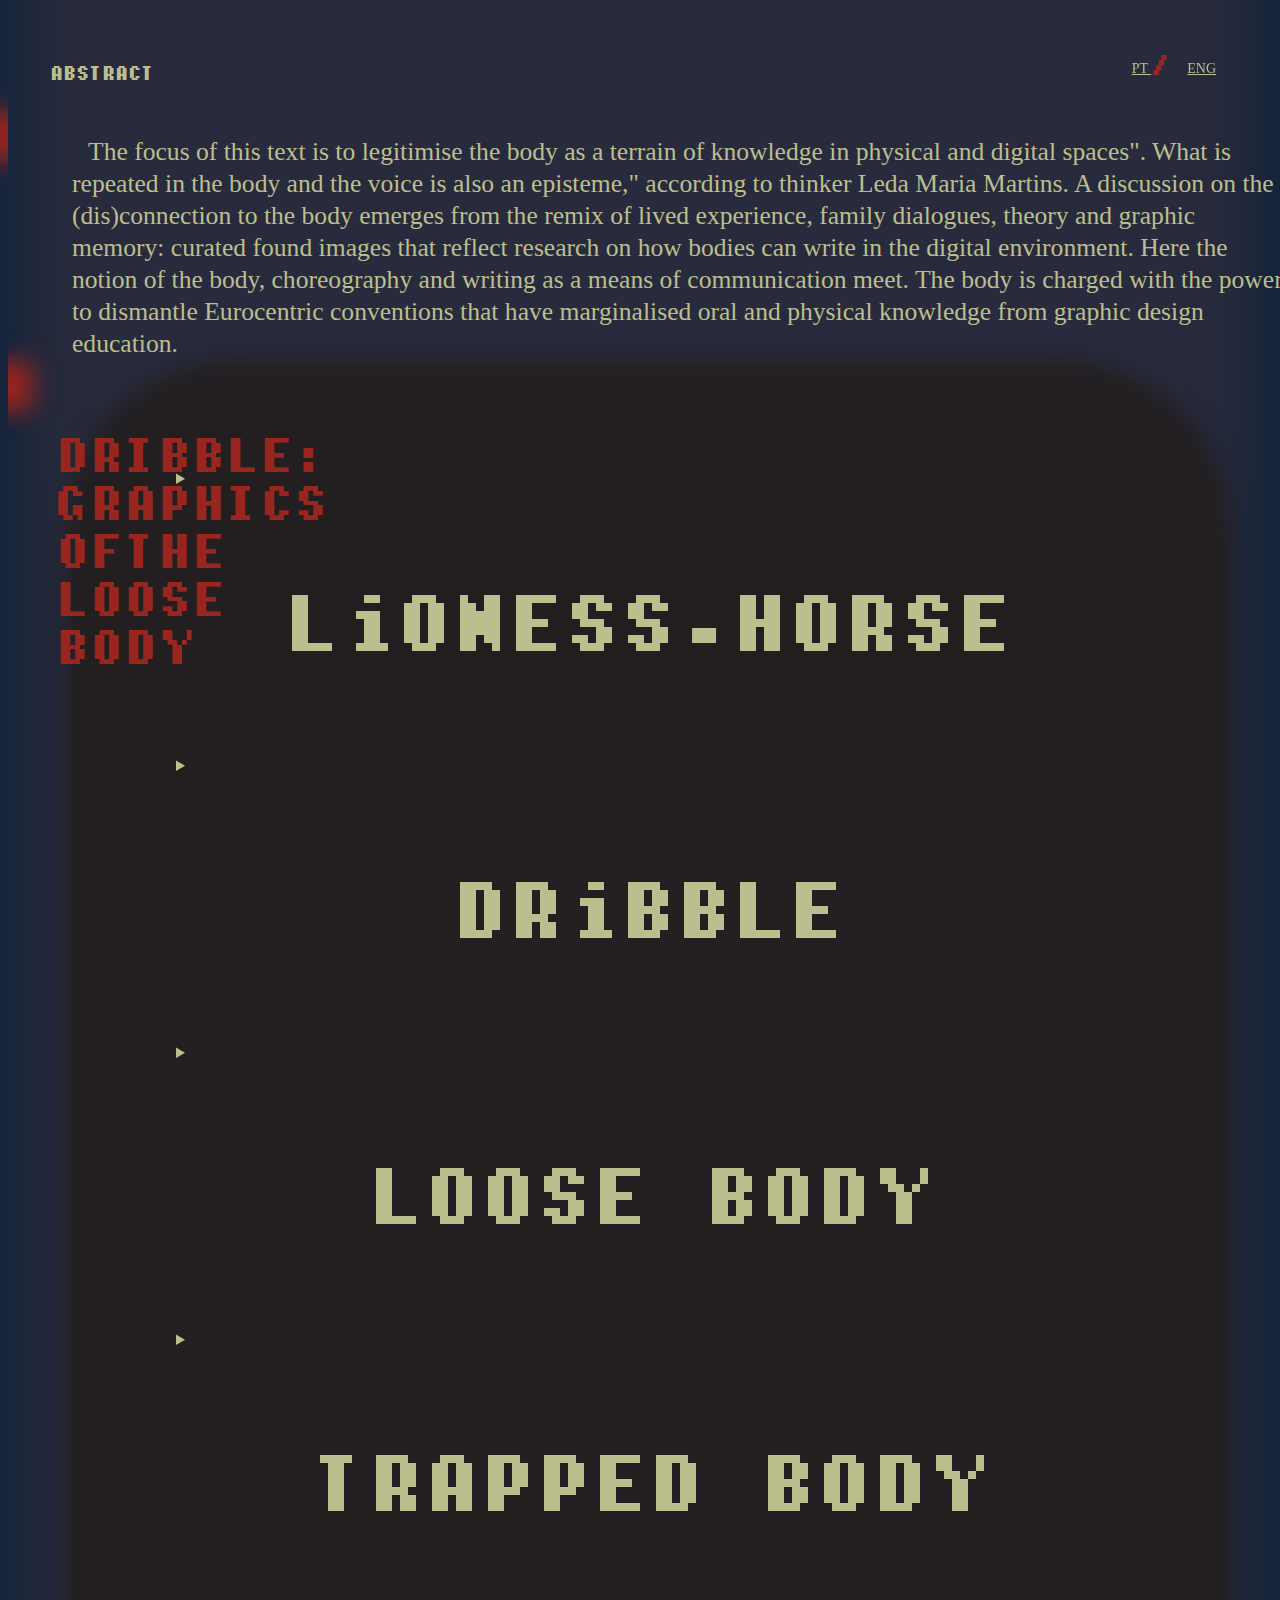
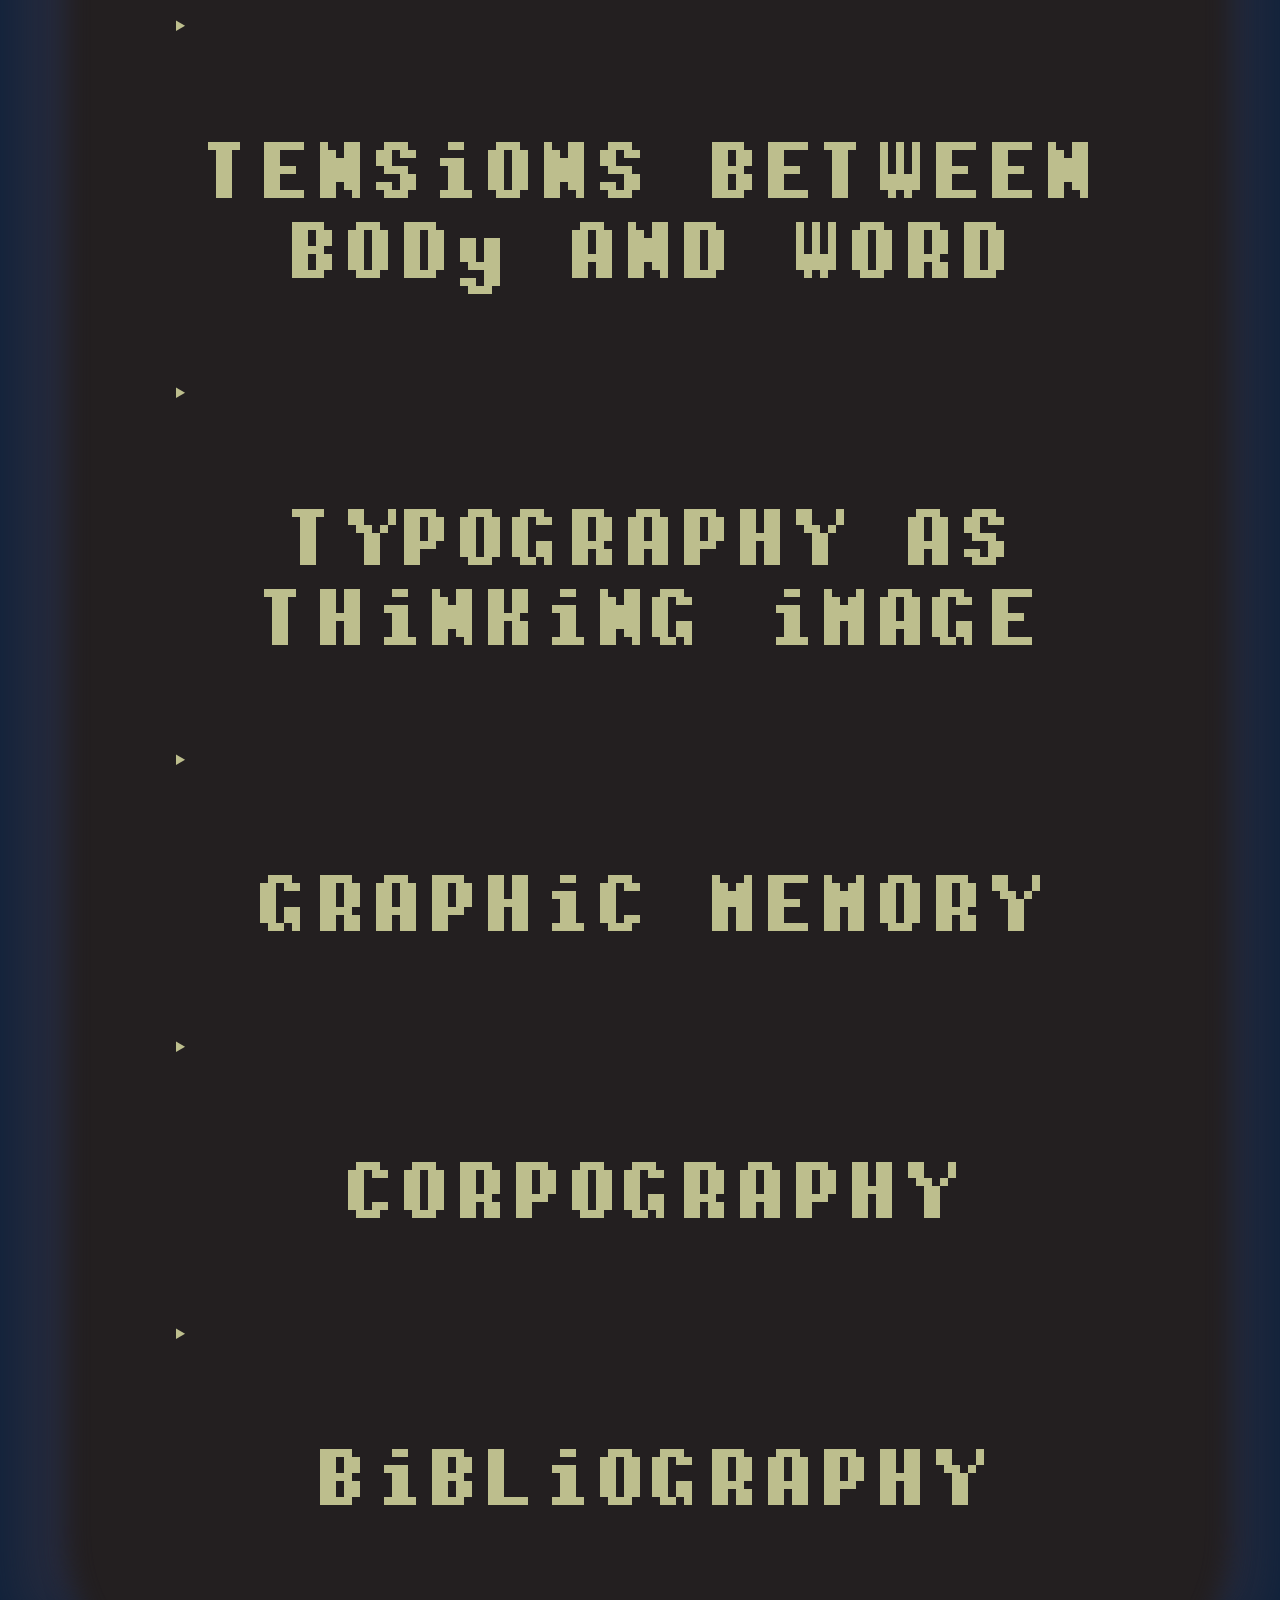
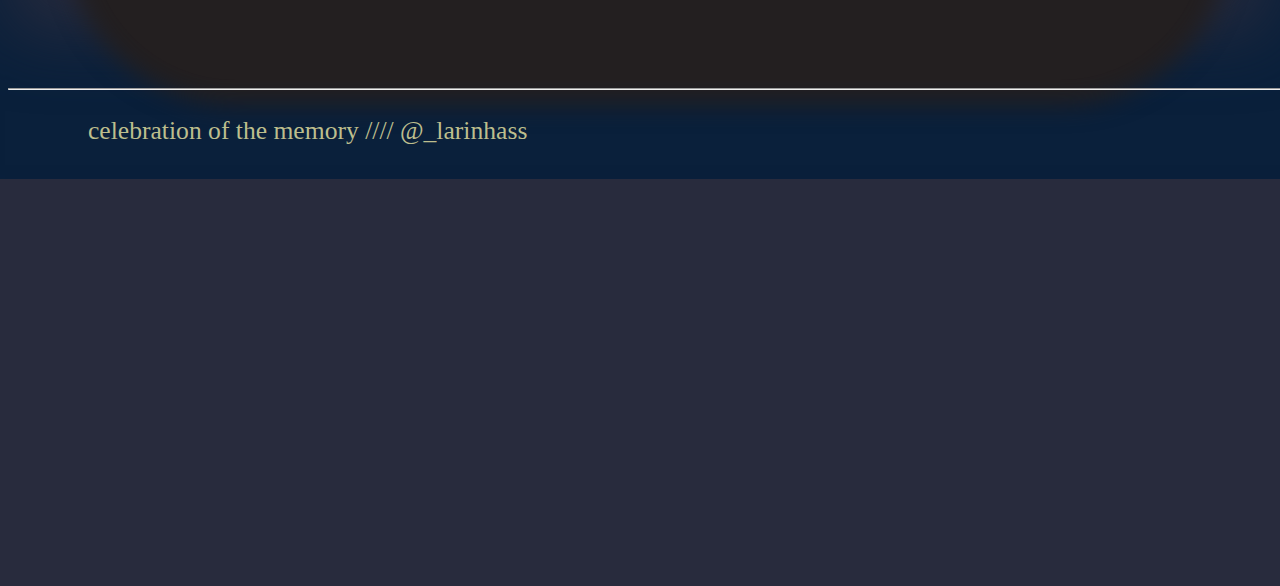
==== commit ae05d91d: "lingua" ====
--- a/ingles.html
+++ b/ingles.html
@@ -70,7 +70,7 @@
 
 				<h0> Dribble:<br>Graphics<br>OfThe<br>Loose<br>Body</h0>
 				<p class="menu_lingua"><span class="portugues"> <a href="portugues.html"> PT </a></span> / <span
-						class="ingles"> ENG</span></p>
+						class="ingles">  <a href="ingles.html">ENG</a></span></p>
 
 
 
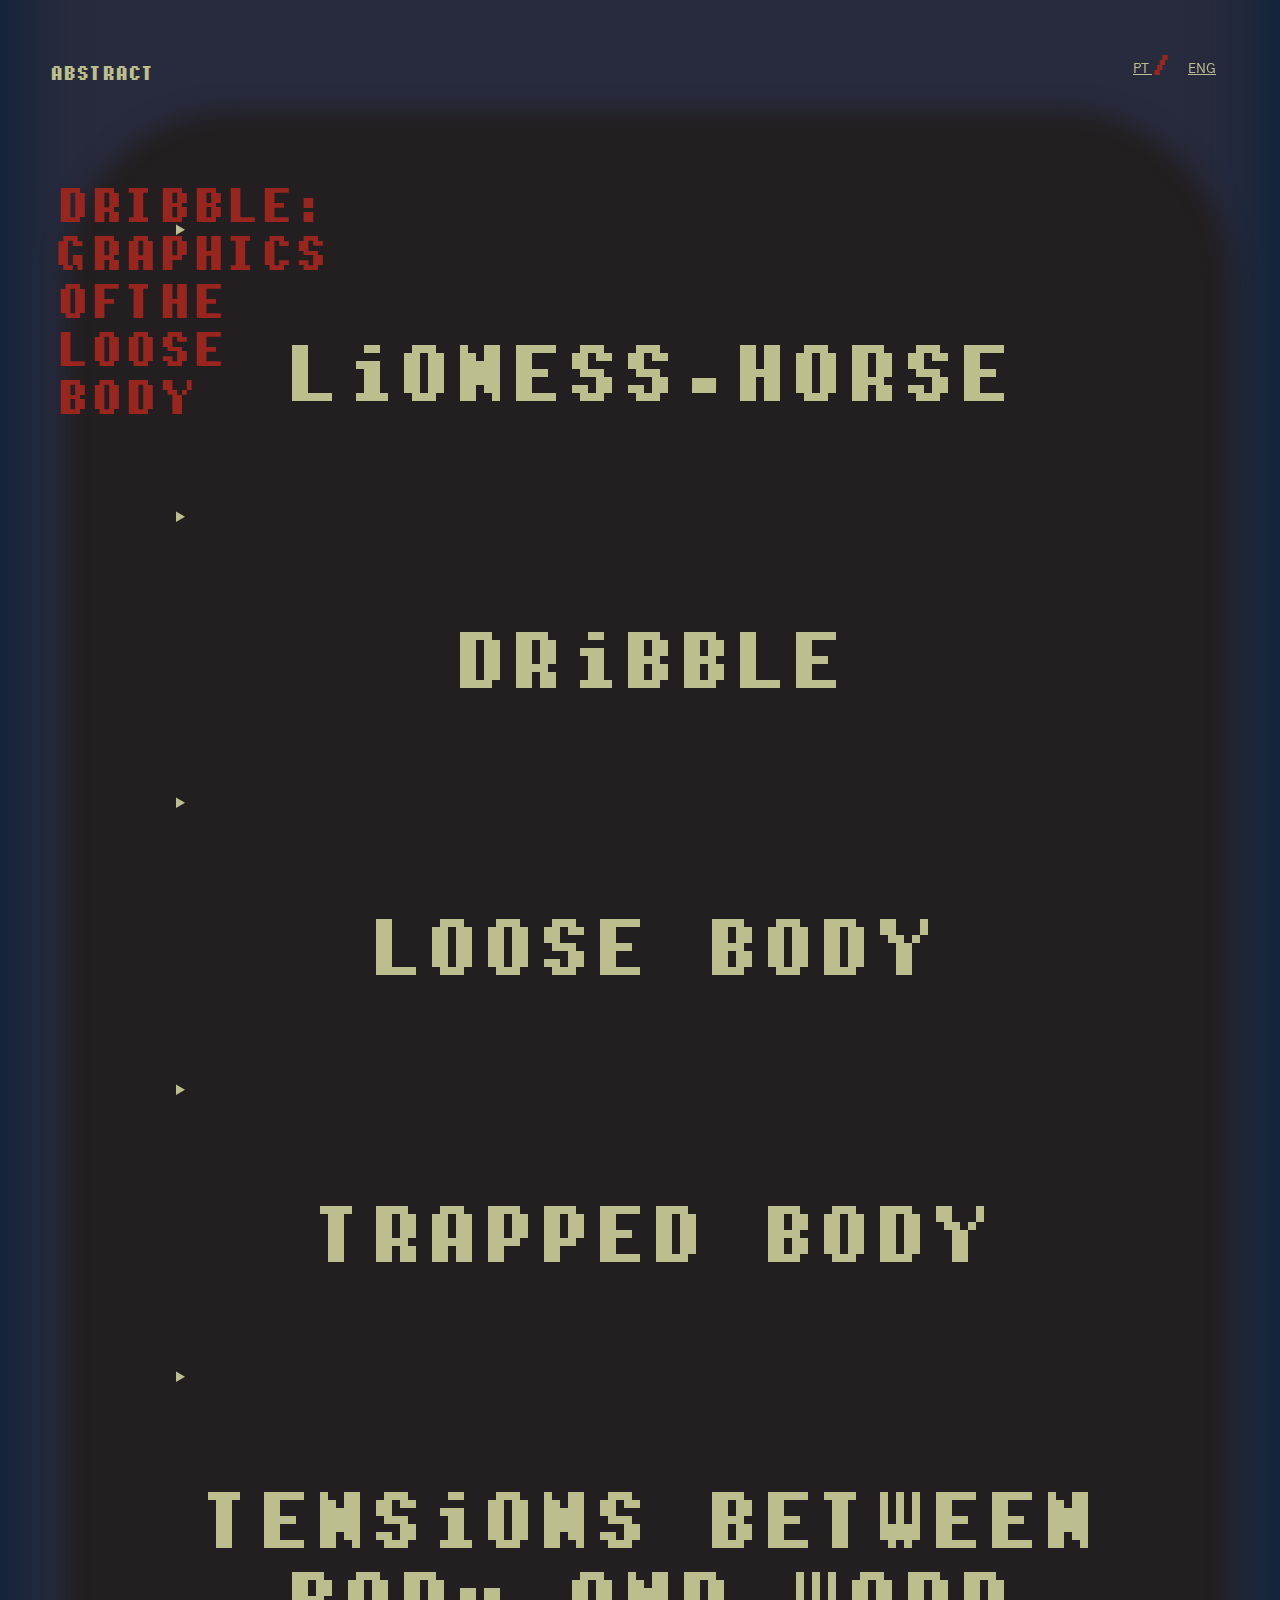
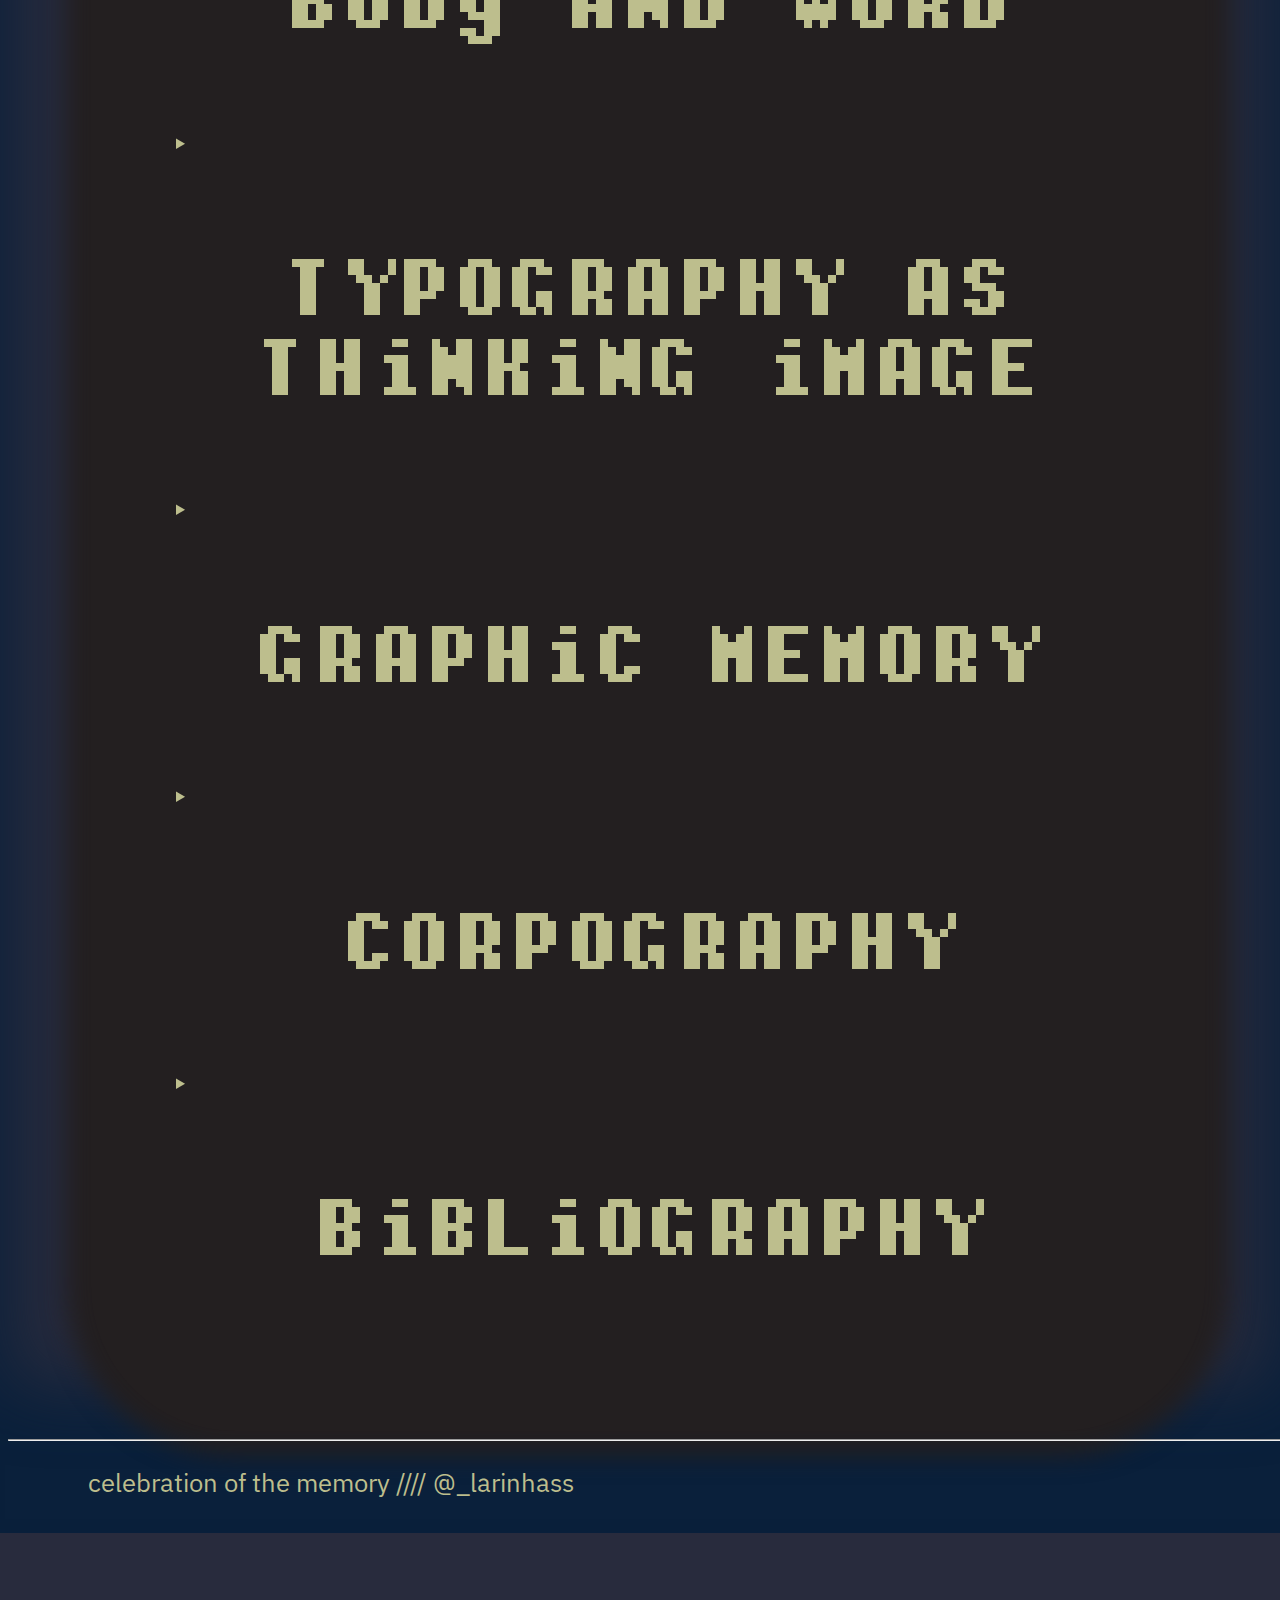
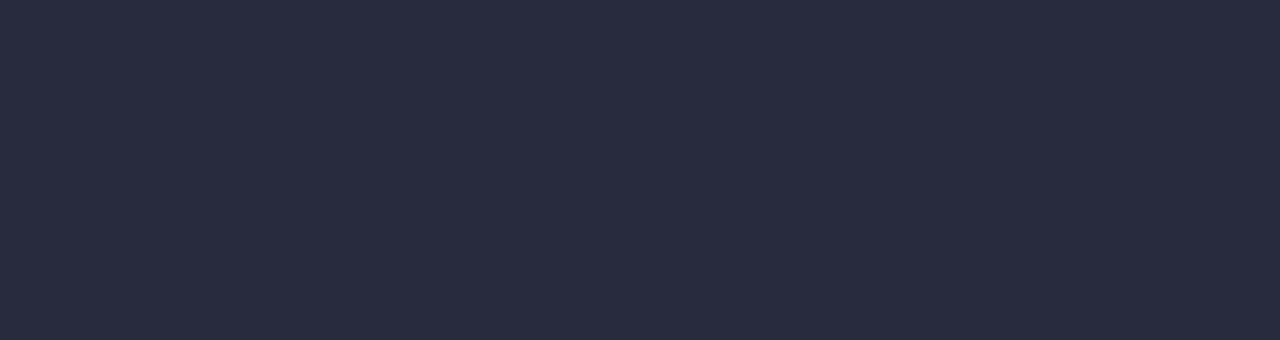
==== commit 15a12be5: "font" ====
--- a/ingles.html
+++ b/ingles.html
@@ -70,7 +70,7 @@
 
 				<h0> Dribble:<br>Graphics<br>OfThe<br>Loose<br>Body</h0>
 				<p class="menu_lingua"><span class="portugues"> <a href="portugues.html"> PT </a></span> / <span
-						class="ingles">  <a href="ingles.html">ENG</a></span></p>
+						class="ingles">  <a href="index.html">ENG</a></span></p>
 
 
 
--- a/assets/css/style.css
+++ b/assets/css/style.css
@@ -27,9 +27,9 @@
 
 @font-face {
   font-family: 'IBM Plex Sans';
-  src: url('assets/fonts/FTT/IBMPlexSans-Regular.woff') format('woff'),
-  url('assets/fonts/FTT/IBMPlexSans-Medium.woff') format('woff'),
-  url('assets/fonts/FTT/IBMPlexSans-Light.woff') format('woff');
+  src: url('../fonts/FTT/IBMPlexSans-Regular.woff') format('woff'),
+  url('../fonts/FTT/IBMPlexSans-Medium.woff') format('woff'),
+  url('../fonts/FTT/IBMPlexSans-Light.woff') format('woff');
 }
 
 
@@ -320,7 +320,7 @@
   text-align: center;
   line-height: 2rem;
   position: relative;
-  display: inline;
+  display: none;
   box-shadow:  0 0 25px 25px #99251F;
 
 
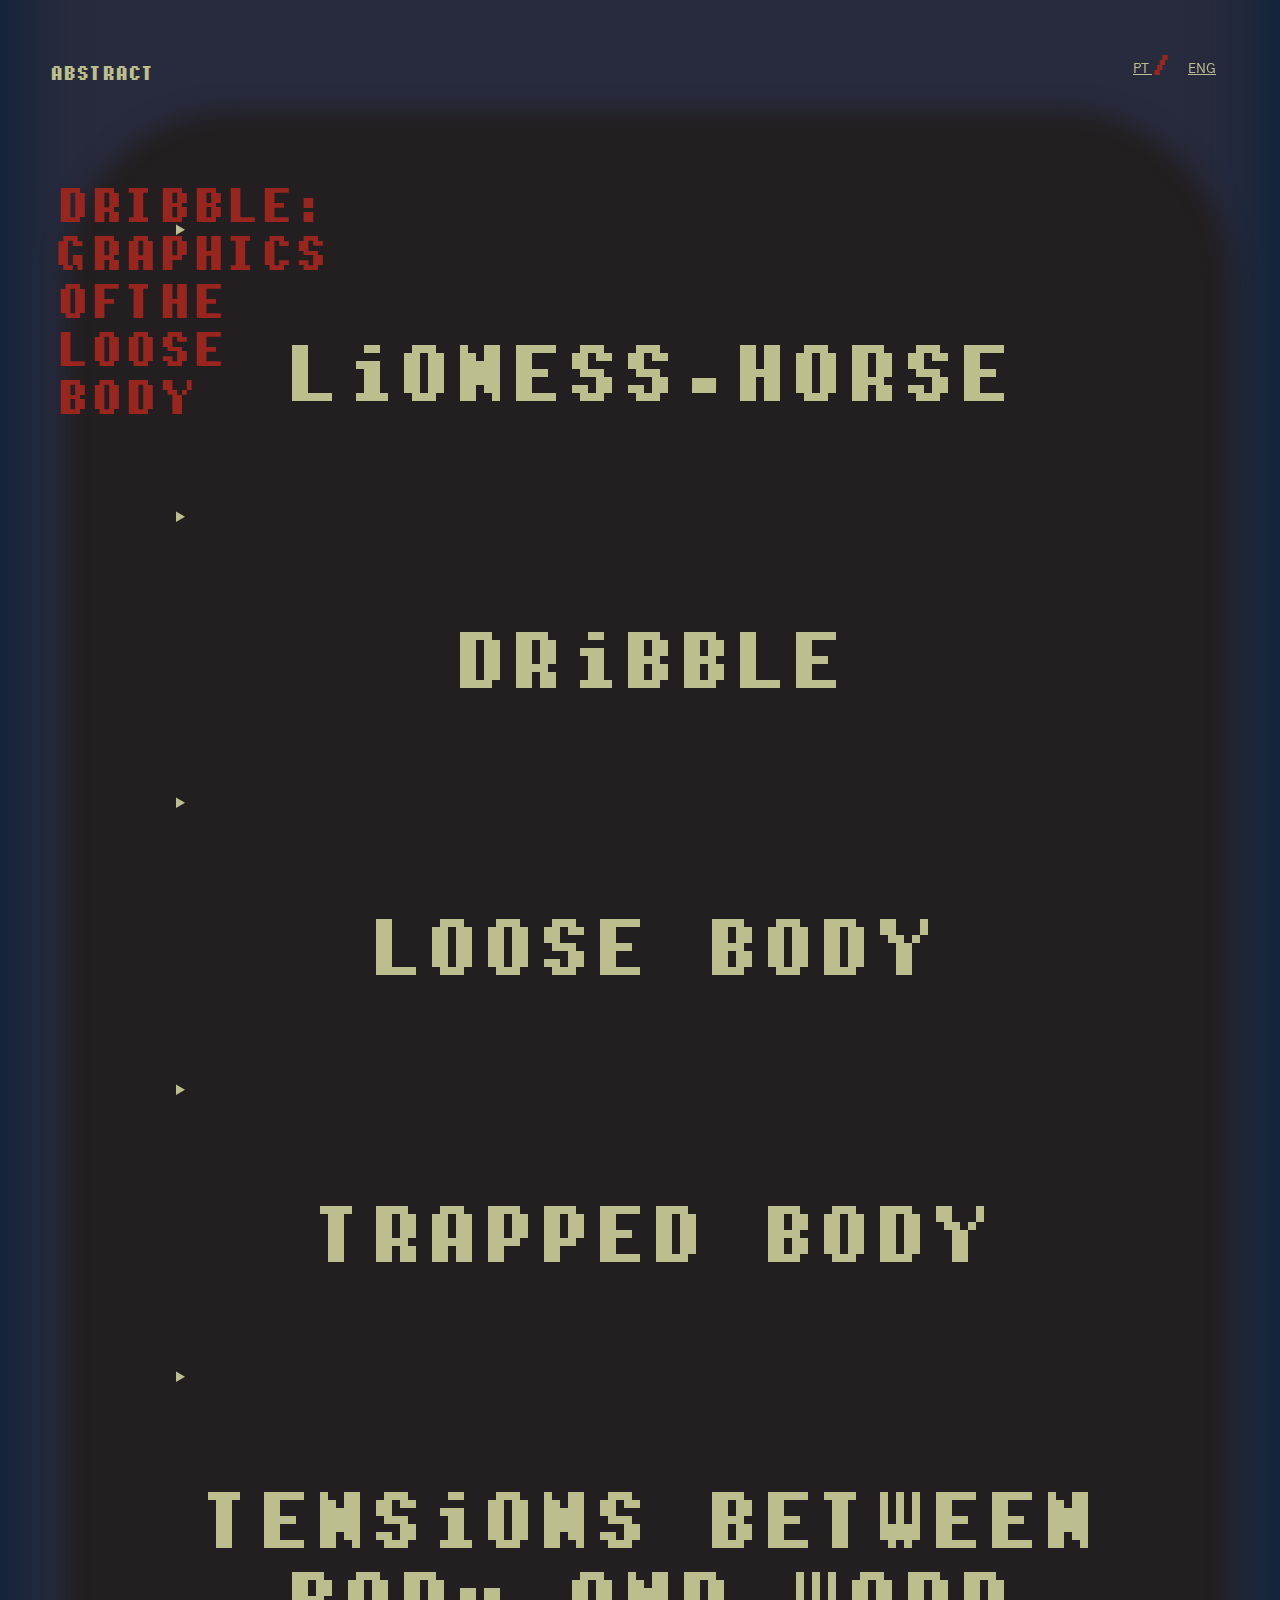
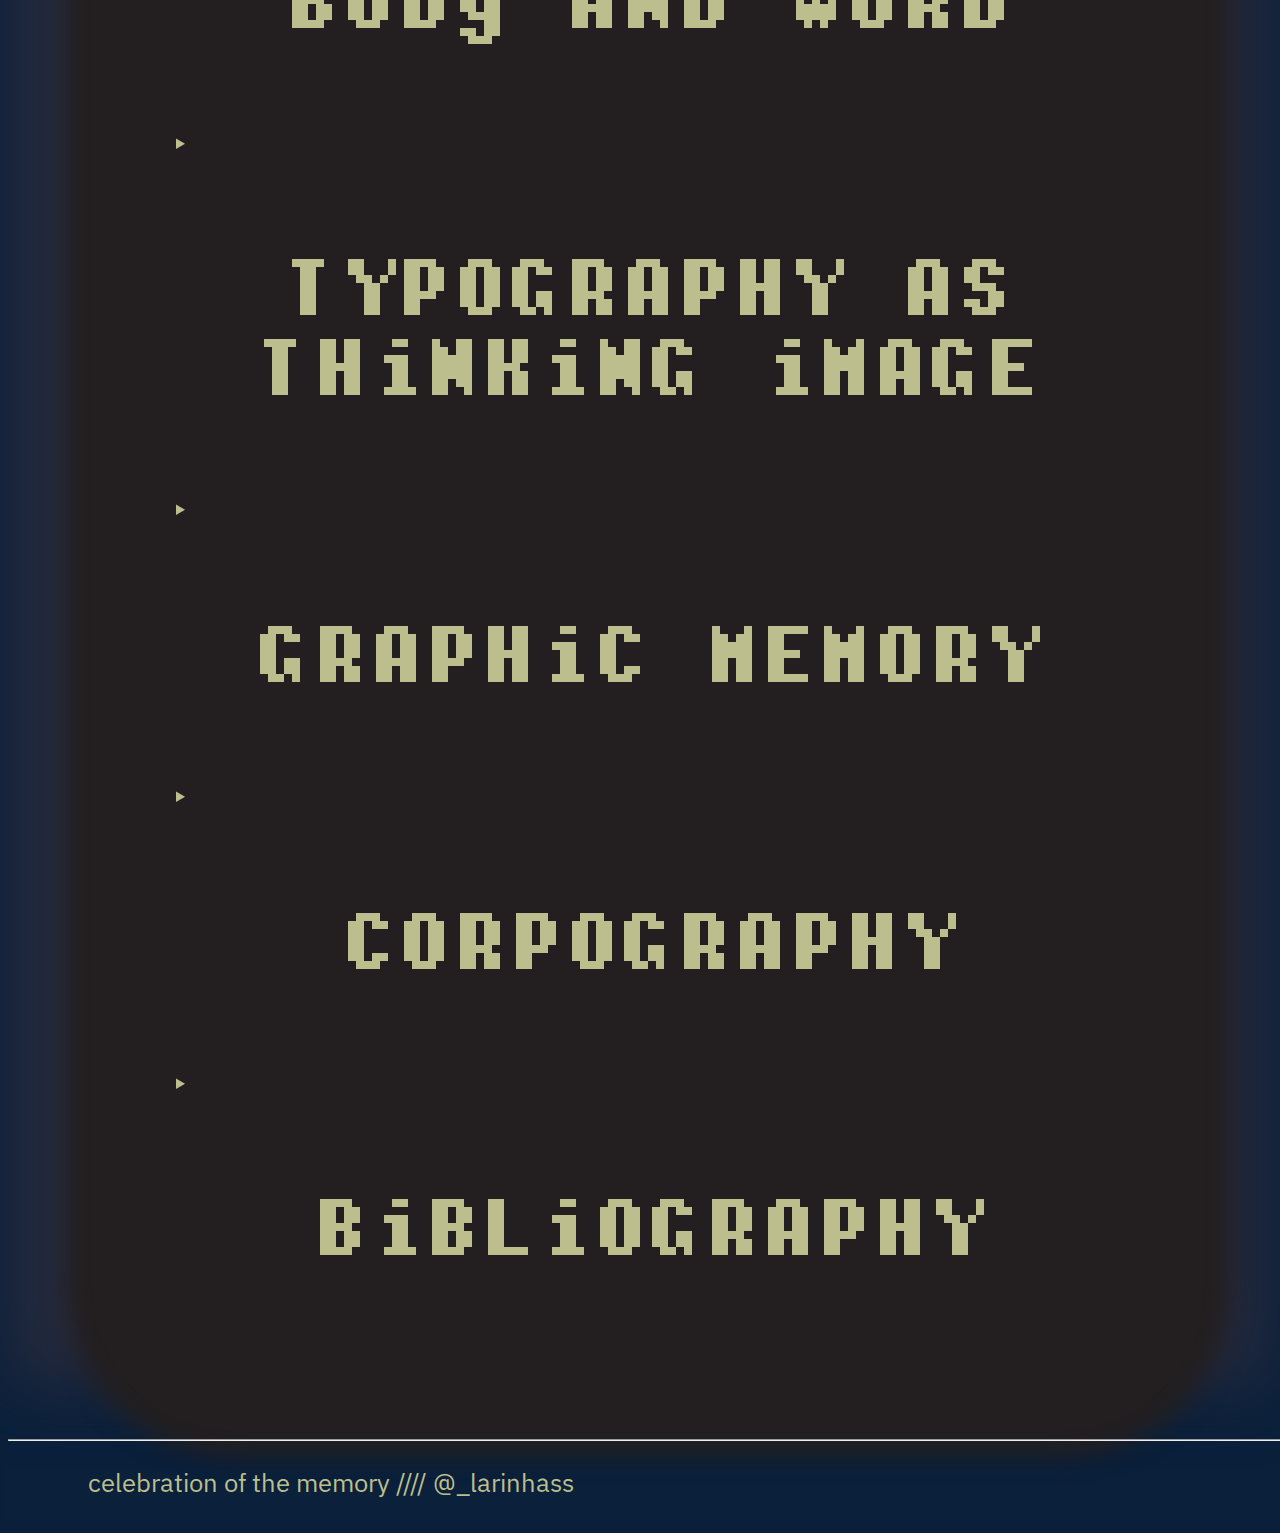
==== commit 300ab280: "SEM CURSOR" ====
--- a/ingles.html
+++ b/ingles.html
@@ -1480,12 +1480,7 @@
 
 		</div>
 
-		<div data-dark-circle="rgba(25,27,)" data-dark-dot="191b1d" data-light-circle="hsla(o,o,100%,.2)"
-			data-light-dot="#fff" id="mouseCursor"
-			style="transform: translate(-50%, -50%) translate(1027px, 382px); height: 50px; width: 50px;">
-		</div>
-		<div id="cursor" style="border-color: rgba(25, 27, 29, 0.6); border-width:2px; background-color: transparent;">
-		</div>
+
 
 
 
--- a/assets/css/style.css
+++ b/assets/css/style.css
@@ -31,7 +31,6 @@
   url('../fonts/FTT/IBMPlexSans-Medium.woff') format('woff'),
   url('../fonts/FTT/IBMPlexSans-Light.woff') format('woff');
 }
-
 
 
 
@@ -365,6 +364,35 @@
 /* style this one first and then use the subsequent ones in a cascading way (from general to specific) */
 
 @media (max-width: 779px) {
+  h2{
+    font-size: 3rem;
+  }
+
+  p{
+    /* paragraph style */
+  
+    text-align: left;
+    text-indent: 1rem;
+    font-family: 'IBM Plex Sans';
+    font-weight: medium;
+  
+    margin-left: 0rem;
+    line-height: 1.2rem;
+    font-size: 1rem;
+    padding: 0.5 rem;
+  
+    color: #BDBE8D;
+    
+  }
+
+  .interview{
+    font-family:'IBM Plex Sans';
+    font-style: normal;
+    font-size: 1rem;
+    text-align: left;
+    padding-left: 2rem;
+  }
+
 
   /* your 'mobile' overriding css properties here */
 
